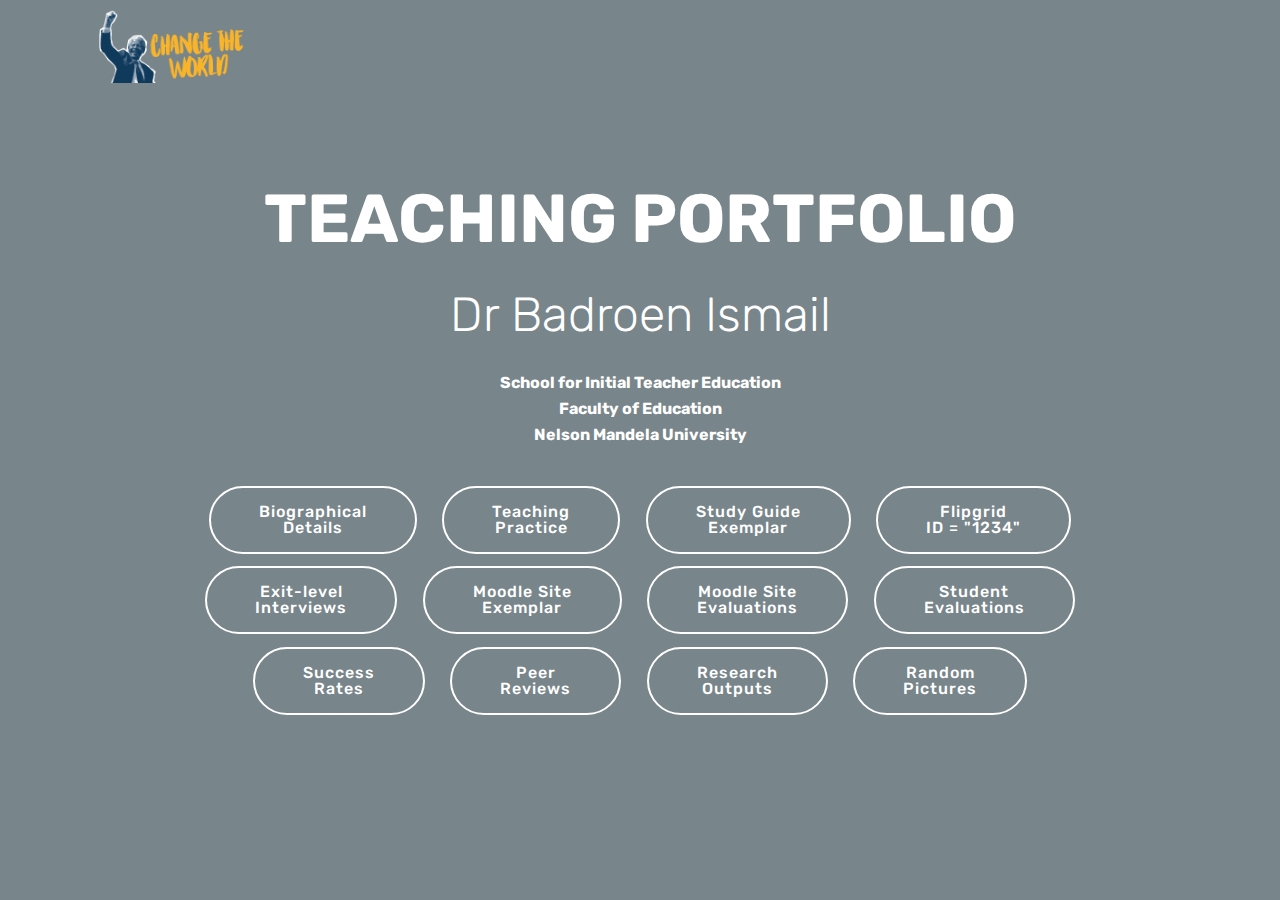
==== index.html @ 80344370 "create github pages" ====
<!DOCTYPE html>
<html  >
<head>
  <!-- Site made with Mobirise Website Builder v4.12.3, https://mobirise.com -->
  <meta charset="UTF-8">
  <meta http-equiv="X-UA-Compatible" content="IE=edge">
  <meta name="generator" content="Mobirise v4.12.3, mobirise.com">
  <meta name="viewport" content="width=device-width, initial-scale=1, minimum-scale=1">
  <link rel="shortcut icon" href="assets/images/madiba-raised-fist.png" type="image/x-icon">
  <meta name="description" content="">
  
  
  <title>Home</title>
  <link rel="stylesheet" href="assets/web/assets/mobirise-icons/mobirise-icons.css">
  <link rel="stylesheet" href="assets/bootstrap/css/bootstrap.min.css">
  <link rel="stylesheet" href="assets/bootstrap/css/bootstrap-grid.min.css">
  <link rel="stylesheet" href="assets/bootstrap/css/bootstrap-reboot.min.css">
  <link rel="stylesheet" href="assets/tether/tether.min.css">
  <link rel="stylesheet" href="assets/animatecss/animate.min.css">
  <link rel="stylesheet" href="assets/dropdown/css/style.css">
  <link rel="stylesheet" href="assets/theme/css/style.css">
  <link rel="preload" as="style" href="assets/mobirise/css/mbr-additional.css"><link rel="stylesheet" href="assets/mobirise/css/mbr-additional.css" type="text/css">
  
  
  
</head>
<body>
  <section class="menu cid-qTkzRZLJNu" once="menu" id="menu1-0">

    

    <nav class="navbar navbar-expand beta-menu navbar-dropdown align-items-center navbar-toggleable-sm bg-color transparent">
        <button class="navbar-toggler navbar-toggler-right" type="button" data-toggle="collapse" data-target="#navbarSupportedContent" aria-controls="navbarSupportedContent" aria-expanded="false" aria-label="Toggle navigation">
            <div class="hamburger">
                <span></span>
                <span></span>
                <span></span>
                <span></span>
            </div>
        </button>
        <div class="menu-logo">
            <div class="navbar-brand">
                <span class="navbar-logo">
                    <a href="https://education.mandela.ac.za/">
                         <img src="assets/images/madiba-raised-fist.png" alt="Mobirise" title="" style="height: 4.7rem;">
                    </a>
                </span>
                
            </div>
        </div>
        <div class="collapse navbar-collapse" id="navbarSupportedContent">
            
            
        </div>
    </nav>
</section>

<section class="engine"><a href="https://mobirise.info/e">make your own website for free</a></section><section class="cid-rYc35RbvDG mbr-fullscreen" data-bg-video="https://www.youtube.com/watch?v=aViEG468B4Q" id="header2-n">

    

    <div class="mbr-overlay" style="opacity: 0.5; background-color: rgb(2, 28, 37);"></div>

    <div class="container align-center">
        <div class="row justify-content-md-center">
            <div class="mbr-white col-md-10">
                <h1 class="mbr-section-title mbr-bold pb-3 mbr-fonts-style display-1">TEACHING PORTFOLIO</h1>
                <h3 class="mbr-section-subtitle align-center mbr-light pb-3 mbr-fonts-style display-2">Dr Badroen Ismail</h3>
                <p class="mbr-text pb-3 mbr-fonts-style display-7"><strong>School for Initial Teacher Education<br>Faculty of Education<br>Nelson Mandela University</strong></p>
                <div class="mbr-section-btn"><a class="btn btn-md btn-white-outline display-4" href="page1.html">Biographical<br>Details<br></a>
                    <a class="btn btn-md btn-white-outline display-4" href="page2.html">Teaching<br>Practice<br></a>    <a class="btn btn-md btn-white-outline display-4" href="assets/files/PMEC400--MethodofFETEconomics.pdf">Study Guide<br>Exemplar<br></a> <a class="btn btn-md btn-white-outline display-4" href="https://flipgrid.com/ismailpmsc400">Flipgrid<br>ID = "1234"<br></a> <a class="btn btn-md btn-white-outline display-4" href="https://youtu.be/ftiuQzH1Nzc">Exit-level<br>Interviews<br></a>  <a class="btn btn-md btn-white-outline display-4" href="assets/files/PMSC400-MoodleSite.pdf">Moodle Site<br>Exemplar<br></a> <a class="btn btn-md btn-white-outline display-4" href="assets/files/Student-reviewsonrevampedMoodlesites.pdf">Moodle Site<br>Evaluations<br></a>   <a class="btn btn-md btn-white-outline display-4" href="assets/files/Student-Evaluations2019.pdf">Student<br>Evaluations<br></a> <a class="btn btn-md btn-white-outline display-4" href="assets/files/Success-Rates.pdf">Success<br>Rates<br></a> <a class="btn btn-md btn-white-outline display-4" href="assets/files/Peer-Reviews.pdf">Peer<br>Reviews<br></a> <a class="btn btn-md btn-white-outline display-4" href="assets/files/B-Ismail-ResearchOutputs-October2017.pdf">Research<br>Outputs<br></a>  <a class="btn btn-md btn-white-outline display-4" href="page4.html">Random<br>Pictures<br></a></div>
            </div>
        </div>
    </div>
    
</section>


  <script src="assets/web/assets/jquery/jquery.min.js"></script>
  <script src="assets/popper/popper.min.js"></script>
  <script src="assets/bootstrap/js/bootstrap.min.js"></script>
  <script src="assets/tether/tether.min.js"></script>
  <script src="assets/smoothscroll/smooth-scroll.js"></script>
  <script src="assets/vimeoplayer/jquery.mb.vimeo_player.js"></script>
  <script src="assets/viewportchecker/jquery.viewportchecker.js"></script>
  <script src="assets/dropdown/js/nav-dropdown.js"></script>
  <script src="assets/dropdown/js/navbar-dropdown.js"></script>
  <script src="assets/touchswipe/jquery.touch-swipe.min.js"></script>
  <script src="assets/ytplayer/jquery.mb.ytplayer.min.js"></script>
  <script src="assets/theme/js/script.js"></script>
  
  
  <input name="animation" type="hidden">
  </body>
</html>
---- assets/web/assets/mobirise-icons/mobirise-icons.css ----
@font-face {
  font-family: 'MobiriseIcons';
  src:  url('mobirise-icons.eot?spat4u');
  src:  url('mobirise-icons.eot?spat4u#iefix') format('embedded-opentype'),
    url('mobirise-icons.ttf?spat4u') format('truetype'),
    url('mobirise-icons.woff?spat4u') format('woff'),
    url('mobirise-icons.svg?spat4u#MobiriseIcons') format('svg');
  font-weight: normal;
  font-style: normal;
  font-display: swap;
}

[class^="mbri-"], [class*=" mbri-"] {
  /* use !important to prevent issues with browser extensions that change fonts */
  font-family: MobiriseIcons !important;
  speak: none;
  font-style: normal;
  font-weight: normal;
  font-variant: normal;
  text-transform: none;
  line-height: 1;

  /* Better Font Rendering =========== */
  -webkit-font-smoothing: antialiased;
  -moz-osx-font-smoothing: grayscale;
}

.mbri-add-submenu:before {
  content: "\e900";
}
.mbri-alert:before {
  content: "\e901";
}
.mbri-align-center:before {
  content: "\e902";
}
.mbri-align-justify:before {
  content: "\e903";
}
.mbri-align-left:before {
  content: "\e904";
}
.mbri-align-right:before {
  content: "\e905";
}
.mbri-android:before {
  content: "\e906";
}
.mbri-apple:before {
  content: "\e907";
}
.mbri-arrow-down:before {
  content: "\e908";
}
.mbri-arrow-next:before {
  content: "\e909";
}
.mbri-arrow-prev:before {
  content: "\e90a";
}
.mbri-arrow-up:before {
  content: "\e90b";
}
.mbri-bold:before {
  content: "\e90c";
}
.mbri-bookmark:before {
  content: "\e90d";
}
.mbri-bootstrap:before {
  content: "\e90e";
}
.mbri-briefcase:before {
  content: "\e90f";
}
.mbri-browse:before {
  content: "\e910";
}
.mbri-bulleted-list:before {
  content: "\e911";
}
.mbri-calendar:before {
  content: "\e912";
}
.mbri-camera:before {
  content: "\e913";
}
.mbri-cart-add:before {
  content: "\e914";
}
.mbri-cart-full:before {
  content: "\e915";
}
.mbri-cash:before {
  content: "\e916";
}
.mbri-change-style:before {
  content: "\e917";
}
.mbri-chat:before {
  content: "\e918";
}
.mbri-clock:before {
  content: "\e919";
}
.mbri-close:before {
  content: "\e91a";
}
.mbri-cloud:before {
  content: "\e91b";
}
.mbri-code:before {
  content: "\e91c";
}
.mbri-contact-form:before {
  content: "\e91d";
}
.mbri-credit-card:before {
  content: "\e91e";
}
.mbri-cursor-click:before {
  content: "\e91f";
}
.mbri-cust-feedback:before {
  content: "\e920";
}
.mbri-database:before {
  content: "\e921";
}
.mbri-delivery:before {
  content: "\e922";
}
.mbri-desktop:before {
  content: "\e923";
}
.mbri-devices:before {
  content: "\e924";
}
.mbri-down:before {
  content: "\e925";
}
.mbri-download:before {
  content: "\e989";
}
.mbri-drag-n-drop:before {
  content: "\e927";
}
.mbri-drag-n-drop2:before {
  content: "\e928";
}
.mbri-edit:before {
  content: "\e929";
}
.mbri-edit2:before {
  content: "\e92a";
}
.mbri-error:before {
  content: "\e92b";
}
.mbri-extension:before {
  content: "\e92c";
}
.mbri-features:before {
  content: "\e92d";
}
.mbri-file:before {
  content: "\e92e";
}
.mbri-flag:before {
  content: "\e92f";
}
.mbri-folder:before {
  content: "\e930";
}
.mbri-gift:before {
  content: "\e931";
}
.mbri-github:before {
  content: "\e932";
}
.mbri-globe:before {
  content: "\e933";
}
.mbri-globe-2:before {
  content: "\e934";
}
.mbri-growing-chart:before {
  content: "\e935";
}
.mbri-hearth:before {
  content: "\e936";
}
.mbri-help:before {
  content: "\e937";
}
.mbri-home:before {
  content: "\e938";
}
.mbri-hot-cup:before {
  content: "\e939";
}
.mbri-idea:before {
  content: "\e93a";
}
.mbri-image-gallery:before {
  content: "\e93b";
}
.mbri-image-slider:before {
  content: "\e93c";
}
.mbri-info:before {
  content: "\e93d";
}
.mbri-italic:before {
  content: "\e93e";
}
.mbri-key:before {
  content: "\e93f";
}
.mbri-laptop:before {
  content: "\e940";
}
.mbri-layers:before {
  content: "\e941";
}
.mbri-left-right:before {
  content: "\e942";
}
.mbri-left:before {
  content: "\e943";
}
.mbri-letter:before {
  content: "\e944";
}
.mbri-like:before {
  content: "\e945";
}
.mbri-link:before {
  content: "\e946";
}
.mbri-lock:before {
  content: "\e947";
}
.mbri-login:before {
  content: "\e948";
}
.mbri-logout:before {
  content: "\e949";
}
.mbri-magic-stick:before {
  content: "\e94a";
}
.mbri-map-pin:before {
  content: "\e94b";
}
.mbri-menu:before {
  content: "\e94c";
}
.mbri-mobile:before {
  content: "\e94d";
}
.mbri-mobile2:before {
  content: "\e94e";
}
.mbri-mobirise:before {
  content: "\e94f";
}
.mbri-more-horizontal:before {
  content: "\e950";
}
.mbri-more-vertical:before {
  content: "\e951";
}
.mbri-music:before {
  content: "\e952";
}
.mbri-new-file:before {
  content: "\e953";
}
.mbri-numbered-list:before {
  content: "\e954";
}
.mbri-opened-folder:before {
  content: "\e955";
}
.mbri-pages:before {
  content: "\e956";
}
.mbri-paper-plane:before {
  content: "\e957";
}
.mbri-paperclip:before {
  content: "\e958";
}
.mbri-photo:before {
  content: "\e959";
}
.mbri-photos:before {
  content: "\e95a";
}
.mbri-pin:before {
  content: "\e95b";
}
.mbri-play:before {
  content: "\e95c";
}
.mbri-plus:before {
  content: "\e95d";
}
.mbri-preview:before {
  content: "\e95e";
}
.mbri-print:before {
  content: "\e95f";
}
.mbri-protect:before {
  content: "\e960";
}
.mbri-question:before {
  content: "\e961";
}
.mbri-quote-left:before {
  content: "\e962";
}
.mbri-quote-right:before {
  content: "\e963";
}
.mbri-refresh:before {
  content: "\e964";
}
.mbri-responsive:before {
  content: "\e965";
}
.mbri-right:before {
  content: "\e966";
}
.mbri-rocket:before {
  content: "\e967";
}
.mbri-sad-face:before {
  content: "\e968";
}
.mbri-sale:before {
  content: "\e969";
}
.mbri-save:before {
  content: "\e96a";
}
.mbri-search:before {
  content: "\e96b";
}
.mbri-setting:before {
  content: "\e96c";
}
.mbri-setting2:before {
  content: "\e96d";
}
.mbri-setting3:before {
  content: "\e96e";
}
.mbri-share:before {
  content: "\e96f";
}
.mbri-shopping-bag:before {
  content: "\e970";
}
.mbri-shopping-basket:before {
  content: "\e971";
}
.mbri-shopping-cart:before {
  content: "\e972";
}
.mbri-sites:before {
  content: "\e973";
}
.mbri-smile-face:before {
  content: "\e974";
}
.mbri-speed:before {
  content: "\e975";
}
.mbri-star:before {
  content: "\e976";
}
.mbri-success:before {
  content: "\e977";
}
.mbri-sun:before {
  content: "\e978";
}
.mbri-sun2:before {
  content: "\e979";
}
.mbri-tablet:before {
  content: "\e97a";
}
.mbri-tablet-vertical:before {
  content: "\e97b";
}
.mbri-target:before {
  content: "\e97c";
}
.mbri-timer:before {
  content: "\e97d";
}
.mbri-to-ftp:before {
  content: "\e97e";
}
.mbri-to-local-drive:before {
  content: "\e97f";
}
.mbri-touch-swipe:before {
  content: "\e980";
}
.mbri-touch:before {
  content: "\e981";
}
.mbri-trash:before {
  content: "\e982";
}
.mbri-underline:before {
  content: "\e983";
}
.mbri-unlink:before {
  content: "\e984";
}
.mbri-unlock:before {
  content: "\e985";
}
.mbri-up-down:before {
  content: "\e986";
}
.mbri-up:before {
  content: "\e987";
}
.mbri-update:before {
  content: "\e988";
}
.mbri-upload:before {
 content: "\e926"; 
}
.mbri-user:before {
  content: "\e98a";
}
.mbri-user2:before {
  content: "\e98b";
}
.mbri-users:before {
  content: "\e98c";
}
.mbri-video:before {
  content: "\e98d";
}
.mbri-video-play:before {
  content: "\e98e";
}
.mbri-watch:before {
  content: "\e98f";
}
.mbri-website-theme:before {
  content: "\e990";
}
.mbri-wifi:before {
  content: "\e991";
}
.mbri-windows:before {
  content: "\e992";
}
.mbri-zoom-out:before {
  content: "\e993";
}
.mbri-redo:before {
  content: "\e994";
}
.mbri-undo:before {
  content: "\e995";
}
---- assets/dropdown/css/style.css ----
.navbar-dropdown {
  left: 0;
  padding: 0;
  position: absolute;
  right: 0;
  top: 0;
  transition: all 0.45s ease;
  z-index: 1030;
  background: #282828; }
  .navbar-dropdown .navbar-logo {
    margin-right: 0.8rem;
    transition: margin 0.3s ease-in-out;
    vertical-align: middle; }
    .navbar-dropdown .navbar-logo img {
      height: 3.125rem;
      transition: all 0.3s ease-in-out; }
    .navbar-dropdown .navbar-logo.mbr-iconfont {
      font-size: 3.125rem;
      line-height: 3.125rem; }
  .navbar-dropdown .navbar-caption {
    font-weight: 700;
    white-space: normal;
    vertical-align: -4px;
    line-height: 3.125rem !important; }
    .navbar-dropdown .navbar-caption, .navbar-dropdown .navbar-caption:hover {
      color: inherit;
      text-decoration: none; }
  .navbar-dropdown .mbr-iconfont + .navbar-caption {
    vertical-align: -1px; }
  .navbar-dropdown.navbar-fixed-top {
    position: fixed; }
  .navbar-dropdown .navbar-brand span {
    vertical-align: -4px; }
  .navbar-dropdown.bg-color.transparent {
    background: none; }
  .navbar-dropdown.navbar-short .navbar-brand {
    padding: 0.625rem 0; }
    .navbar-dropdown.navbar-short .navbar-brand span {
      vertical-align: -1px; }
  .navbar-dropdown.navbar-short .navbar-caption {
    line-height: 2.375rem !important;
    vertical-align: -2px; }
  .navbar-dropdown.navbar-short .navbar-logo {
    margin-right: 0.5rem; }
    .navbar-dropdown.navbar-short .navbar-logo img {
      height: 2.375rem; }
    .navbar-dropdown.navbar-short .navbar-logo.mbr-iconfont {
      font-size: 2.375rem;
      line-height: 2.375rem; }
  .navbar-dropdown.navbar-short .mbr-table-cell {
    height: 3.625rem; }
  .navbar-dropdown .navbar-close {
    left: 0.6875rem;
    position: fixed;
    top: 0.75rem;
    z-index: 1000; }
  .navbar-dropdown .hamburger-icon {
    content: "";
    display: inline-block;
    vertical-align: middle;
    width: 16px;
    -webkit-box-shadow: 0 -6px 0 1px #282828,0 0 0 1px #282828,0 6px 0 1px #282828;
    -moz-box-shadow: 0 -6px 0 1px #282828,0 0 0 1px #282828,0 6px 0 1px #282828;
    box-shadow: 0 -6px 0 1px #282828,0 0 0 1px #282828,0 6px 0 1px #282828; }

.dropdown-menu .dropdown-toggle[data-toggle="dropdown-submenu"]::after {
  border-bottom: 0.35em solid transparent;
  border-left: 0.35em solid;
  border-right: 0;
  border-top: 0.35em solid transparent;
  margin-left: 0.3rem; }

.dropdown-menu .dropdown-item:focus {
  outline: 0; }

.nav-dropdown {
  font-size: 0.75rem;
  font-weight: 500;
  height: auto !important; }
  .nav-dropdown .nav-btn {
    padding-left: 1rem; }
  .nav-dropdown .link {
    margin: .667em 1.667em;
    font-weight: 500;
    padding: 0;
    transition: color .2s ease-in-out; }
    .nav-dropdown .link.dropdown-toggle {
      margin-right: 2.583em; }
      .nav-dropdown .link.dropdown-toggle::after {
        margin-left: .25rem;
        border-top: 0.35em solid;
        border-right: 0.35em solid transparent;
        border-left: 0.35em solid transparent;
        border-bottom: 0; }
      .nav-dropdown .link.dropdown-toggle[aria-expanded="true"] {
        margin: 0;
        padding: 0.667em 3.263em  0.667em 1.667em; }
  .nav-dropdown .link::after,
  .nav-dropdown .dropdown-item::after {
    color: inherit; }
  .nav-dropdown .btn {
    font-size: 0.75rem;
    font-weight: 700;
    letter-spacing: 0;
    margin-bottom: 0;
    padding-left: 1.25rem;
    padding-right: 1.25rem; }
  .nav-dropdown .dropdown-menu {
    border-radius: 0;
    border: 0;
    left: 0;
    margin: 0;
    padding-bottom: 1.25rem;
    padding-top: 1.25rem;
    position: relative; }
  .nav-dropdown .dropdown-submenu {
    margin-left: 0.125rem;
    top: 0; }
  .nav-dropdown .dropdown-item {
    font-weight: 500;
    line-height: 2;
    padding: 0.3846em 4.615em 0.3846em 1.5385em;
    position: relative;
    transition: color .2s ease-in-out, background-color .2s ease-in-out; }
    .nav-dropdown .dropdown-item::after {
      margin-top: -0.3077em;
      position: absolute;
      right: 1.1538em;
      top: 50%; }
    .nav-dropdown .dropdown-item:focus, .nav-dropdown .dropdown-item:hover {
      background: none; }

@media (max-width: 767px) {
  .nav-dropdown.navbar-toggleable-sm {
    bottom: 0;
    display: none;
    left: 0;
    overflow-x: hidden;
    position: fixed;
    top: 0;
    transform: translateX(-100%);
    -ms-transform: translateX(-100%);
    -webkit-transform: translateX(-100%);
    width: 18.75rem;
    z-index: 999; } }
.nav-dropdown.navbar-toggleable-xl {
  bottom: 0;
  display: none;
  left: 0;
  overflow-x: hidden;
  position: fixed;
  top: 0;
  transform: translateX(-100%);
  -ms-transform: translateX(-100%);
  -webkit-transform: translateX(-100%);
  width: 18.75rem;
  z-index: 999; }

.nav-dropdown-sm {
  display: block !important;
  overflow-x: hidden;
  overflow: auto;
  padding-top: 3.875rem; }
  .nav-dropdown-sm::after {
    content: "";
    display: block;
    height: 3rem;
    width: 100%; }
  .nav-dropdown-sm.collapse.in ~ .navbar-close {
    display: block !important; }
  .nav-dropdown-sm.collapsing, .nav-dropdown-sm.collapse.in {
    transform: translateX(0);
    -ms-transform: translateX(0);
    -webkit-transform: translateX(0);
    transition: all 0.25s ease-out;
    -webkit-transition: all 0.25s ease-out;
    background: #282828; }
  .nav-dropdown-sm.collapsing[aria-expanded="false"] {
    transform: translateX(-100%);
    -ms-transform: translateX(-100%);
    -webkit-transform: translateX(-100%); }
  .nav-dropdown-sm .nav-item {
    display: block;
    margin-left: 0 !important;
    padding-left: 0; }
  .nav-dropdown-sm .link,
  .nav-dropdown-sm .dropdown-item {
    border-top: 1px dotted rgba(255, 255, 255, 0.1);
    font-size: 0.8125rem;
    line-height: 1.6;
    margin: 0 !important;
    padding: 0.875rem 2.4rem 0.875rem 1.5625rem !important;
    position: relative;
    white-space: normal; }
    .nav-dropdown-sm .link:focus, .nav-dropdown-sm .link:hover,
    .nav-dropdown-sm .dropdown-item:focus,
    .nav-dropdown-sm .dropdown-item:hover {
      background: rgba(0, 0, 0, 0.2) !important;
      color: #c0a375; }
  .nav-dropdown-sm .nav-btn {
    position: relative;
    padding: 1.5625rem 1.5625rem 0 1.5625rem; }
    .nav-dropdown-sm .nav-btn::before {
      border-top: 1px dotted rgba(255, 255, 255, 0.1);
      content: "";
      left: 0;
      position: absolute;
      top: 0;
      width: 100%; }
    .nav-dropdown-sm .nav-btn + .nav-btn {
      padding-top: 0.625rem; }
      .nav-dropdown-sm .nav-btn + .nav-btn::before {
        display: none; }
  .nav-dropdown-sm .btn {
    padding: 0.625rem 0; }
  .nav-dropdown-sm .dropdown-toggle[data-toggle="dropdown-submenu"]::after {
    margin-left: .25rem;
    border-top: 0.35em solid;
    border-right: 0.35em solid transparent;
    border-left: 0.35em solid transparent;
    border-bottom: 0; }
  .nav-dropdown-sm .dropdown-toggle[data-toggle="dropdown-submenu"][aria-expanded="true"]::after {
    border-top: 0;
    border-right: 0.35em solid transparent;
    border-left: 0.35em solid transparent;
    border-bottom: 0.35em solid; }
  .nav-dropdown-sm .dropdown-menu {
    margin: 0;
    padding: 0;
    position: relative;
    top: 0;
    left: 0;
    width: 100%;
    border: 0;
    float: none;
    border-radius: 0;
    background: none; }
  .nav-dropdown-sm .dropdown-submenu {
    left: 100%;
    margin-left: 0.125rem;
    margin-top: -1.25rem;
    top: 0; }

.navbar-toggleable-sm .nav-dropdown .dropdown-menu {
  position: absolute; }

.navbar-toggleable-sm .nav-dropdown .dropdown-submenu {
  left: 100%;
  margin-left: 0.125rem;
  margin-top: -1.25rem;
  top: 0; }

.navbar-toggleable-sm.opened .nav-dropdown .dropdown-menu {
  position: relative; }

.navbar-toggleable-sm.opened .nav-dropdown .dropdown-submenu {
  left: 0;
  margin-left: 00rem;
  margin-top: 0rem;
  top: 0; }

.is-builder .nav-dropdown.collapsing {
  transition: none !important; }

/*# sourceMappingURL=style.css.map */
---- assets/theme/css/style.css ----
@charset "UTF-8";
/*!
 * Mobirise v4 theme (https://mobirise.com/)
 * Copyright 2017 Mobirise
 */
section {
  background-color: #eeeeee;
}

body {
  font-style: normal;
  line-height: 1.5;
}

section,
.container,
.container-fluid {
  position: relative;
  word-wrap: break-word;
}

a.mbr-iconfont:hover {
  text-decoration: none;
}

.article .lead p,
.article .lead ul,
.article .lead ol,
.article .lead pre,
.article .lead blockquote {
  margin-bottom: 0;
}

ul,
ol,
pre,
blockquote {
  margin-bottom: 2.3125rem;
}

pre {
  background: #f4f4f4;
  padding: 10px 24px;
  white-space: pre-wrap;
}

.inactive {
  -webkit-user-select: none;
  -moz-user-select: none;
  -ms-user-select: none;
  user-select: none;
  pointer-events: none;
  -webkit-user-drag: none;
  user-drag: none;
}

.mbr-section__comments .row {
  justify-content: center;
  -webkit-justify-content: center;
}

a {
  font-style: normal;
  font-weight: 400;
  cursor: pointer;
}
a, a:hover {
  text-decoration: none;
}

figure {
  margin-bottom: 0;
}

body {
  color: #232323;
}

h1,
h2,
h3,
h4,
h5,
h6,
.h1,
.h2,
.h3,
.h4,
.h5,
.h6,
.display-1,
.display-2,
.display-3,
.display-4 {
  line-height: 1;
  word-break: break-word;
  word-wrap: break-word;
}

.mbr-section-title {
  font-style: normal;
  line-height: 1.2;
}

.mbr-section-subtitle {
  line-height: 1.3;
}

.mbr-text {
  font-style: normal;
  line-height: 1.6;
}

b,
strong {
  font-weight: bold;
}

blockquote {
  padding: 10px 0 10px 20px;
  position: relative;
  border-left: 2px solid;
  border-color: #ff3366;
}

input:-webkit-autofill, input:-webkit-autofill:hover, input:-webkit-autofill:focus, input:-webkit-autofill:active {
  transition-delay: 9999s;
  transition-property: background-color, color;
}

textarea[type=hidden] {
  display: none;
}

body {
  position: relative;
}

section {
  background-position: 50% 50%;
  background-repeat: no-repeat;
  background-size: cover;
}
section .mbr-background-video,
section .mbr-background-video-preview {
  position: absolute;
  bottom: 0;
  left: 0;
  right: 0;
  top: 0;
}

.hidden {
  visibility: hidden;
}

.mbr-z-index20 {
  z-index: 20;
}

/*! Base colors */
.mbr-white {
  color: #ffffff;
}

.mbr-black {
  color: #000000;
}

.mbr-bg-white {
  background-color: #ffffff;
}

.mbr-bg-black {
  background-color: #000000;
}

/*! Text-aligns */
.align-left {
  text-align: left;
}

.align-center {
  text-align: center;
}

.align-right {
  text-align: right;
}

@media (max-width: 767px) {
  .align-left,
.align-center,
.align-right,
.mbr-section-btn,
.mbr-section-title {
    text-align: center;
  }
}
/*! Font-weight  */
.mbr-light {
  font-weight: 300;
}

.mbr-regular {
  font-weight: 400;
}

.mbr-semibold {
  font-weight: 500;
}

.mbr-bold {
  font-weight: 700;
}

/*! Media  */
.media-size-item {
  -webkit-flex: 1 1 auto;
  -moz-flex: 1 1 auto;
  -ms-flex: 1 1 auto;
  -o-flex: 1 1 auto;
  flex: 1 1 auto;
}

.media-content {
  -webkit-flex-basis: 100%;
  flex-basis: 100%;
}

.media-container-row {
  display: -ms-flexbox;
  display: -webkit-flex;
  display: flex;
  -webkit-flex-direction: row;
  -ms-flex-direction: row;
  flex-direction: row;
  -webkit-flex-wrap: wrap;
  -ms-flex-wrap: wrap;
  flex-wrap: wrap;
  -webkit-justify-content: center;
  -ms-flex-pack: center;
  justify-content: center;
  -webkit-align-content: center;
  -ms-flex-line-pack: center;
  align-content: center;
  -webkit-align-items: start;
  -ms-flex-align: start;
  align-items: start;
}
.media-container-row .media-size-item {
  width: 400px;
}

.media-container-column {
  display: -ms-flexbox;
  display: -webkit-flex;
  display: flex;
  -webkit-flex-direction: column;
  -ms-flex-direction: column;
  flex-direction: column;
  -webkit-flex-wrap: wrap;
  -ms-flex-wrap: wrap;
  flex-wrap: wrap;
  -webkit-justify-content: center;
  -ms-flex-pack: center;
  justify-content: center;
  -webkit-align-content: center;
  -ms-flex-line-pack: center;
  align-content: center;
  -webkit-align-items: stretch;
  -ms-flex-align: stretch;
  align-items: stretch;
}
.media-container-column > * {
  width: 100%;
}

@media (min-width: 992px) {
  .media-container-row {
    -webkit-flex-wrap: nowrap;
    -ms-flex-wrap: nowrap;
    flex-wrap: nowrap;
  }
}
figure {
  overflow: hidden;
}

figure[mbr-media-size] {
  transition: width 0.1s;
}

.mbr-figure img,
.mbr-figure iframe {
  display: block;
  width: 100%;
}

.card {
  background-color: transparent;
  border: none;
}

.card-box {
  width: 100%;
}

.card-img {
  text-align: center;
  flex-shrink: 0;
  -webkit-flex-shrink: 0;
}

.media {
  max-width: 100%;
  margin: 0 auto;
}

.mbr-figure {
  -ms-flex-item-align: center;
  -ms-grid-row-align: center;
  -webkit-align-self: center;
  align-self: center;
}

.media-container > div {
  max-width: 100%;
}

.mbr-figure img,
.card-img img {
  width: 100%;
}

@media (max-width: 991px) {
  .media-size-item {
    width: auto !important;
  }

  .media {
    width: auto;
  }

  .mbr-figure {
    width: 100% !important;
  }
}
/*! Buttons */
.btn {
  font-weight: 500;
  border-width: 2px;
  font-style: normal;
  letter-spacing: 1px;
  margin: 0.4rem 0.8rem;
  white-space: normal;
  -webkit-transition: all 0.3s ease-in-out;
  -moz-transition: all 0.3s ease-in-out;
  transition: all 0.3s ease-in-out;
  display: inline-flex;
  align-items: center;
  justify-content: center;
  word-break: break-word;
  -webkit-align-items: center;
  -webkit-justify-content: center;
  display: -webkit-inline-flex;
}

.btn-sm {
  font-weight: 500;
  letter-spacing: 1px;
  -webkit-transition: all 0.3s ease-in-out;
  -moz-transition: all 0.3s ease-in-out;
  transition: all 0.3s ease-in-out;
}

.btn-md {
  font-weight: 500;
  letter-spacing: 1px;
  margin: 0.4rem 0.8rem !important;
  -webkit-transition: all 0.3s ease-in-out;
  -moz-transition: all 0.3s ease-in-out;
  transition: all 0.3s ease-in-out;
}

.btn-lg {
  font-weight: 500;
  letter-spacing: 1px;
  margin: 0.4rem 0.8rem !important;
  -webkit-transition: all 0.3s ease-in-out;
  -moz-transition: all 0.3s ease-in-out;
  transition: all 0.3s ease-in-out;
}

.mbr-section-btn {
  margin-left: -0.25rem;
  margin-right: -0.25rem;
  font-size: 0;
}

nav .mbr-section-btn {
  margin-left: 0rem;
  margin-right: 0rem;
}

.btn-form {
  border-radius: 0;
}
.btn-form:hover {
  cursor: pointer;
}

/*! Btn icon margin */
.btn .mbr-iconfont,
.btn.btn-sm .mbr-iconfont {
  cursor: pointer;
  margin-right: 0.5rem;
}

.btn.btn-md .mbr-iconfont,
.btn.btn-md .mbr-iconfont {
  margin-right: 0.8rem;
}

.mbr-regular {
  font-weight: 400;
}

.mbr-semibold {
  font-weight: 500;
}

.mbr-bold {
  font-weight: 700;
}

[type=submit] {
  -webkit-appearance: none;
}

/*! Full-screen */
.mbr-fullscreen .mbr-overlay {
  min-height: 100vh;
}

.mbr-fullscreen {
  display: flex;
  display: -webkit-flex;
  display: -moz-flex;
  display: -ms-flex;
  display: -o-flex;
  align-items: center;
  -webkit-align-items: center;
  min-height: 100vh;
  padding-top: 3rem;
  padding-bottom: 3rem;
}

/*! Map */
.map {
  height: 25rem;
  position: relative;
}
.map iframe {
  width: 100%;
  height: 100%;
}

.mbr-overlay {
  background-color: #000;
  bottom: 0;
  left: 0;
  opacity: 0.5;
  position: absolute;
  right: 0;
  top: 0;
  z-index: 0;
  pointer-events: none;
}

/* Form */
blockquote {
  font-style: italic;
  padding: 10px 0 10px 20px;
  font-size: 1.09rem;
  position: relative;
  border-width: 3px;
}

.form-control {
  background-color: #f5f5f5;
  box-shadow: none;
  color: #565656;
  line-height: 1.43;
  min-height: 3.5em;
  padding: 1.07em 0.5em;
}
.form-control, .form-control:focus {
  border: 1px solid #e8e8e8;
}
.form-active .form-control:invalid {
  border-color: red;
}

.form-control-label {
  position: relative;
  cursor: pointer;
  margin-bottom: 0.357em;
  padding: 0;
}

.alert {
  color: #ffffff;
  border-radius: 0;
  border: 0;
  font-size: 0.875rem;
  line-height: 1.5;
  margin-bottom: 1.875rem;
  padding: 1.25rem;
  position: relative;
}
.alert.alert-form::after {
  background-color: inherit;
  bottom: -7px;
  content: "";
  display: block;
  height: 14px;
  left: 50%;
  margin-left: -7px;
  position: absolute;
  transform: rotate(45deg);
  width: 14px;
  -webkit-transform: rotate(45deg);
}

.form-asterisk {
  font-family: initial;
  position: absolute;
  top: -2px;
  font-weight: normal;
}

/*! Scroll to top arrow */
#scrollToTop a i:before {
  content: "";
  position: absolute;
  height: 40%;
  top: 25%;
  background: #fff;
  width: 2px;
  left: calc(50% - 1px);
}
#scrollToTop a i:after {
  content: "";
  position: absolute;
  display: block;
  border-top: 2px solid #fff;
  border-right: 2px solid #fff;
  width: 40%;
  height: 40%;
  left: 30%;
  bottom: 30%;
  transform: rotate(135deg);
  -webkit-transform: rotate(135deg);
}

.mbr-arrow-up {
  bottom: 25px;
  right: 90px;
  position: fixed;
  text-align: right;
  z-index: 5000;
  color: #ffffff;
  font-size: 32px;
  transform: rotate(180deg);
  -webkit-transform: rotate(180deg);
}

.mbr-arrow-up a {
  background: rgba(0, 0, 0, 0.2);
  border-radius: 3px;
  color: #fff;
  display: inline-block;
  height: 60px;
  width: 60px;
  outline-style: none !important;
  position: relative;
  text-decoration: none;
  transition: all 0.3s ease-in-out;
  cursor: pointer;
  text-align: center;
}
.mbr-arrow-up a:hover {
  background-color: rgba(0, 0, 0, 0.4);
}
.mbr-arrow-up a i {
  line-height: 60px;
}

.mbr-arrow-up-icon {
  display: block;
  color: #fff;
}

.mbr-arrow-up-icon::before {
  content: "›";
  display: inline-block;
  font-family: serif;
  font-size: 32px;
  line-height: 1;
  font-style: normal;
  position: relative;
  top: 6px;
  left: -4px;
  -webkit-transform: rotate(-90deg);
  transform: rotate(-90deg);
}

/*! Arrow Down */
.mbr-arrow {
  position: absolute;
  bottom: 45px;
  left: 50%;
  width: 60px;
  height: 60px;
  cursor: pointer;
  background-color: rgba(80, 80, 80, 0.5);
  border-radius: 50%;
  -webkit-transform: translateX(-50%);
  transform: translateX(-50%);
}
.mbr-arrow > a {
  display: inline-block;
  text-decoration: none;
  outline-style: none;
  -webkit-animation: arrowdown 1.7s ease-in-out infinite;
  animation: arrowdown 1.7s ease-in-out infinite;
}
.mbr-arrow > a > i {
  position: absolute;
  top: -2px;
  left: 15px;
  font-size: 2rem;
}

@keyframes arrowdown {
  0% {
    transform: translateY(0px);
    -webkit-transform: translateY(0px);
  }
  50% {
    transform: translateY(-5px);
    -webkit-transform: translateY(-5px);
  }
  100% {
    transform: translateY(0px);
    -webkit-transform: translateY(0px);
  }
}
@-webkit-keyframes arrowdown {
  0% {
    transform: translateY(0px);
    -webkit-transform: translateY(0px);
  }
  50% {
    transform: translateY(-5px);
    -webkit-transform: translateY(-5px);
  }
  100% {
    transform: translateY(0px);
    -webkit-transform: translateY(0px);
  }
}
@media (max-width: 500px) {
  .mbr-arrow-up {
    left: 50%;
    right: auto;
    transform: translateX(-50%) rotate(180deg);
    -webkit-transform: translateX(-50%) rotate(180deg);
  }
}
/*Gradients animation*/
@keyframes gradient-animation {
  from {
    background-position: 0% 100%;
    animation-timing-function: ease-in-out;
  }
  to {
    background-position: 100% 0%;
    animation-timing-function: ease-in-out;
  }
}
@-webkit-keyframes gradient-animation {
  from {
    background-position: 0% 100%;
    animation-timing-function: ease-in-out;
  }
  to {
    background-position: 100% 0%;
    animation-timing-function: ease-in-out;
  }
}
.bg-gradient {
  background-size: 200% 200%;
  animation: gradient-animation 5s infinite alternate;
  -webkit-animation: gradient-animation 5s infinite alternate;
}

.menu .navbar-brand {
  display: -webkit-flex;
}
.menu .navbar-brand span {
  display: flex;
  display: -webkit-flex;
}
.menu .navbar-brand .navbar-caption-wrap {
  display: -webkit-flex;
}
.menu .navbar-brand .navbar-logo img {
  display: -webkit-flex;
}
@media (min-width: 768px) and (max-width: 1023px) {
  .menu .navbar-toggleable-sm .navbar-nav {
    display: -webkit-box;
    display: -webkit-flex;
    display: -ms-flexbox;
  }
}
@media (max-width: 1023px) {
  .menu .navbar-collapse {
    max-height: 93.5vh;
  }
  .menu .navbar-collapse.show {
    overflow: auto;
  }
}
@media (min-width: 1024px) {
  .menu .navbar-nav.nav-dropdown {
    display: -webkit-flex;
  }
  .menu .navbar-toggleable-sm .navbar-collapse {
    display: -webkit-flex !important;
  }
  .menu .collapsed .navbar-collapse {
    max-height: 93.5vh;
  }
  .menu .collapsed .navbar-collapse.show {
    overflow: auto;
  }
}
@media (max-width: 767px) {
  .menu .navbar-collapse {
    max-height: 80vh;
  }
}

/* Others*/
.note-check a[data-value=Rubik] {
  font-style: normal;
}

.mbr-arrow a {
  color: #ffffff;
}

@media (max-width: 767px) {
  .mbr-arrow {
    display: none;
  }
}
.navbar {
  display: -webkit-flex;
  -webkit-flex-wrap: wrap;
  -webkit-align-items: center;
  -webkit-justify-content: space-between;
}

.navbar-collapse {
  -webkit-flex-basis: 100%;
  -webkit-flex-grow: 1;
  -webkit-align-items: center;
}

.nav-dropdown .link {
  padding: 0.667em 1.667em !important;
  margin: 0 !important;
}

.nav {
  display: -webkit-flex;
  -webkit-flex-wrap: wrap;
}

.row {
  display: -webkit-flex;
  -webkit-flex-wrap: wrap;
}

.justify-content-center {
  -webkit-justify-content: center;
}

.form-inline {
  display: -webkit-flex;
  -webkit-flex-flow: row wrap;
  -webkit-align-items: center;
}

.card-wrapper {
  -webkit-flex: 1;
}

.carousel-control {
  z-index: 10;
  display: -webkit-flex;
  -webkit-align-items: center;
  -webkit-justify-content: center;
}

.carousel-controls {
  display: -webkit-flex;
}

.media {
  display: -webkit-flex;
}

.form-group:focus {
  outline: none;
}

.jq-selectbox__select {
  padding: 1.07em 0.5em;
  position: absolute;
  top: 0;
  left: 0;
  width: 100%;
}

.jq-selectbox__dropdown {
  position: absolute;
  top: 100%;
  left: 0 !important;
  width: 100% !important;
}

.jq-selectbox__trigger-arrow {
  transform: translateY(-50%);
}

.jq-selectbox li {
  padding: 1.07em 0.5em;
}

input[type=range] {
  padding-left: 0 !important;
  padding-right: 0 !important;
}

.modal-dialog,
.modal-content {
  height: 100%;
}

.modal-dialog .carousel-inner {
  height: calc(100vh - 1.75rem);
}
@media (max-width: 575px) {
  .modal-dialog .carousel-inner {
    height: calc(100vh - 1rem);
  }
}

.carousel-item {
  text-align: center;
}

.carousel-item img {
  margin: auto;
}

.navbar-toggler {
  -webkit-align-self: flex-start;
  -ms-flex-item-align: start;
  align-self: flex-start;
  padding: 0.25rem 0.75rem;
  font-size: 1.25rem;
  line-height: 1;
  background: transparent;
  border: 1px solid transparent;
  -webkit-border-radius: 0.25rem;
  border-radius: 0.25rem;
}

.navbar-toggler:focus,
.navbar-toggler:hover {
  text-decoration: none;
}

.navbar-toggler-icon {
  display: inline-block;
  width: 1.5em;
  height: 1.5em;
  vertical-align: middle;
  content: "";
  background: no-repeat center center;
  -webkit-background-size: 100% 100%;
  -o-background-size: 100% 100%;
  background-size: 100% 100%;
}

.navbar-toggler-left {
  position: absolute;
  left: 1rem;
}

.navbar-toggler-right {
  position: absolute;
  right: 1rem;
}

@media (max-width: 575px) {
  .navbar-toggleable .navbar-nav .dropdown-menu {
    position: static;
    float: none;
  }

  .navbar-toggleable > .container {
    padding-right: 0;
    padding-left: 0;
  }
}
@media (min-width: 576px) {
  .navbar-toggleable {
    -webkit-box-orient: horizontal;
    -webkit-box-direction: normal;
    -webkit-flex-direction: row;
    -ms-flex-direction: row;
    flex-direction: row;
    -webkit-flex-wrap: nowrap;
    -ms-flex-wrap: nowrap;
    flex-wrap: nowrap;
    -webkit-box-align: center;
    -webkit-align-items: center;
    -ms-flex-align: center;
    align-items: center;
  }

  .navbar-toggleable .navbar-nav {
    -webkit-box-orient: horizontal;
    -webkit-box-direction: normal;
    -webkit-flex-direction: row;
    -ms-flex-direction: row;
    flex-direction: row;
  }

  .navbar-toggleable .navbar-nav .nav-link {
    padding-right: 0.5rem;
    padding-left: 0.5rem;
  }

  .navbar-toggleable > .container {
    display: -webkit-box;
    display: -webkit-flex;
    display: -ms-flexbox;
    display: flex;
    -webkit-flex-wrap: nowrap;
    -ms-flex-wrap: nowrap;
    flex-wrap: nowrap;
    -webkit-box-align: center;
    -webkit-align-items: center;
    -ms-flex-align: center;
    align-items: center;
  }

  .navbar-toggleable .navbar-collapse {
    display: -webkit-box !important;
    display: -webkit-flex !important;
    display: -ms-flexbox !important;
    display: flex !important;
    width: 100%;
  }

  .navbar-toggleable .navbar-toggler {
    display: none;
  }
}
@media (max-width: 767px) {
  .navbar-toggleable-sm .navbar-nav .dropdown-menu {
    position: static;
    float: none;
  }

  .navbar-toggleable-sm > .container {
    padding-right: 0;
    padding-left: 0;
  }
}
@media (min-width: 768px) {
  .navbar-toggleable-sm {
    -webkit-box-orient: horizontal;
    -webkit-box-direction: normal;
    -webkit-flex-direction: row;
    -ms-flex-direction: row;
    flex-direction: row;
    -webkit-flex-wrap: nowrap;
    -ms-flex-wrap: nowrap;
    flex-wrap: nowrap;
    -webkit-box-align: center;
    -webkit-align-items: center;
    -ms-flex-align: center;
    align-items: center;
  }

  .navbar-toggleable-sm .navbar-nav {
    -webkit-box-orient: horizontal;
    -webkit-box-direction: normal;
    -webkit-flex-direction: row;
    -ms-flex-direction: row;
    flex-direction: row;
  }

  .navbar-toggleable-sm .navbar-nav .nav-link {
    padding-right: 0.5rem;
    padding-left: 0.5rem;
  }

  .navbar-toggleable-sm > .container {
    display: -webkit-box;
    display: -webkit-flex;
    display: -ms-flexbox;
    display: flex;
    -webkit-flex-wrap: nowrap;
    -ms-flex-wrap: nowrap;
    flex-wrap: nowrap;
    -webkit-box-align: center;
    -webkit-align-items: center;
    -ms-flex-align: center;
    align-items: center;
  }

  .navbar-toggleable-sm .navbar-collapse {
    display: none;
    width: 100%;
  }

  .navbar-toggleable-sm .navbar-toggler {
    display: none;
  }
}
@media (max-width: 1023px) {
  .navbar-toggleable-md .navbar-nav .dropdown-menu {
    position: static;
    float: none;
  }

  .navbar-toggleable-md > .container {
    padding-right: 0;
    padding-left: 0;
  }
}
@media (min-width: 1024px) {
  .navbar-toggleable-md {
    -webkit-box-orient: horizontal;
    -webkit-box-direction: normal;
    -webkit-flex-direction: row;
    -ms-flex-direction: row;
    flex-direction: row;
    -webkit-flex-wrap: nowrap;
    -ms-flex-wrap: nowrap;
    flex-wrap: nowrap;
    -webkit-box-align: center;
    -webkit-align-items: center;
    -ms-flex-align: center;
    align-items: center;
  }

  .navbar-toggleable-md .navbar-nav {
    -webkit-box-orient: horizontal;
    -webkit-box-direction: normal;
    -webkit-flex-direction: row;
    -ms-flex-direction: row;
    flex-direction: row;
  }

  .navbar-toggleable-md .navbar-nav .nav-link {
    padding-right: 0.5rem;
    padding-left: 0.5rem;
  }

  .navbar-toggleable-md > .container {
    display: -webkit-box;
    display: -webkit-flex;
    display: -ms-flexbox;
    display: flex;
    -webkit-flex-wrap: nowrap;
    -ms-flex-wrap: nowrap;
    flex-wrap: nowrap;
    -webkit-box-align: center;
    -webkit-align-items: center;
    -ms-flex-align: center;
    align-items: center;
  }

  .navbar-toggleable-md .navbar-collapse {
    display: -webkit-box !important;
    display: -webkit-flex !important;
    display: -ms-flexbox !important;
    display: flex !important;
    width: 100%;
  }

  .navbar-toggleable-md .navbar-toggler {
    display: none;
  }
}
@media (max-width: 1199px) {
  .navbar-toggleable-lg .navbar-nav .dropdown-menu {
    position: static;
    float: none;
  }

  .navbar-toggleable-lg > .container {
    padding-right: 0;
    padding-left: 0;
  }
}
@media (min-width: 1200px) {
  .navbar-toggleable-lg {
    -webkit-box-orient: horizontal;
    -webkit-box-direction: normal;
    -webkit-flex-direction: row;
    -ms-flex-direction: row;
    flex-direction: row;
    -webkit-flex-wrap: nowrap;
    -ms-flex-wrap: nowrap;
    flex-wrap: nowrap;
    -webkit-box-align: center;
    -webkit-align-items: center;
    -ms-flex-align: center;
    align-items: center;
  }

  .navbar-toggleable-lg .navbar-nav {
    -webkit-box-orient: horizontal;
    -webkit-box-direction: normal;
    -webkit-flex-direction: row;
    -ms-flex-direction: row;
    flex-direction: row;
  }

  .navbar-toggleable-lg .navbar-nav .nav-link {
    padding-right: 0.5rem;
    padding-left: 0.5rem;
  }

  .navbar-toggleable-lg > .container {
    display: -webkit-box;
    display: -webkit-flex;
    display: -ms-flexbox;
    display: flex;
    -webkit-flex-wrap: nowrap;
    -ms-flex-wrap: nowrap;
    flex-wrap: nowrap;
    -webkit-box-align: center;
    -webkit-align-items: center;
    -ms-flex-align: center;
    align-items: center;
  }

  .navbar-toggleable-lg .navbar-collapse {
    display: -webkit-box !important;
    display: -webkit-flex !important;
    display: -ms-flexbox !important;
    display: flex !important;
    width: 100%;
  }

  .navbar-toggleable-lg .navbar-toggler {
    display: none;
  }
}
.navbar-toggleable-xl {
  -webkit-box-orient: horizontal;
  -webkit-box-direction: normal;
  -webkit-flex-direction: row;
  -ms-flex-direction: row;
  flex-direction: row;
  -webkit-flex-wrap: nowrap;
  -ms-flex-wrap: nowrap;
  flex-wrap: nowrap;
  -webkit-box-align: center;
  -webkit-align-items: center;
  -ms-flex-align: center;
  align-items: center;
}

.navbar-toggleable-xl .navbar-nav .dropdown-menu {
  position: static;
  float: none;
}

.navbar-toggleable-xl > .container {
  padding-right: 0;
  padding-left: 0;
}

.navbar-toggleable-xl .navbar-nav {
  -webkit-box-orient: horizontal;
  -webkit-box-direction: normal;
  -webkit-flex-direction: row;
  -ms-flex-direction: row;
  flex-direction: row;
}

.navbar-toggleable-xl .navbar-nav .nav-link {
  padding-right: 0.5rem;
  padding-left: 0.5rem;
}

.navbar-toggleable-xl > .container {
  display: -webkit-box;
  display: -webkit-flex;
  display: -ms-flexbox;
  display: flex;
  -webkit-flex-wrap: nowrap;
  -ms-flex-wrap: nowrap;
  flex-wrap: nowrap;
  -webkit-box-align: center;
  -webkit-align-items: center;
  -ms-flex-align: center;
  align-items: center;
}

.navbar-toggleable-xl .navbar-collapse {
  display: -webkit-box !important;
  display: -webkit-flex !important;
  display: -ms-flexbox !important;
  display: flex !important;
  width: 100%;
}

.navbar-toggleable-xl .navbar-toggler {
  display: none;
}

.card-img {
  width: auto;
}

.menu .navbar.collapsed:not(.beta-menu) {
  flex-direction: column;
  -webkit-flex-direction: column;
}

.carousel-item.active,
.carousel-item-next,
.carousel-item-prev {
  display: -webkit-box;
  display: -webkit-flex;
  display: -ms-flexbox;
  display: flex;
}

.note-air-layout .dropup .dropdown-menu,
.note-air-layout .navbar-fixed-bottom .dropdown .dropdown-menu {
  bottom: initial !important;
}

html,
body {
  height: auto;
  min-height: 100vh;
}

.dropup .dropdown-toggle::after {
  display: none;
}.engine {
	position: absolute;
	text-indent: -2400px;
	text-align: center;
	padding: 0;
	top: 0;
	left: -2400px;
}
---- assets/mobirise/css/mbr-additional.css ----
@import url(https://fonts.googleapis.com/css?family=Rubik:300,300i,400,400i,500,500i,700,700i,900,900i&display=swap);





body {
  font-family: Rubik;
}
.display-1 {
  font-family: 'Rubik', sans-serif;
  font-size: 4.25rem;
  font-display: swap;
}
.display-1 > .mbr-iconfont {
  font-size: 6.8rem;
}
.display-2 {
  font-family: 'Rubik', sans-serif;
  font-size: 3rem;
  font-display: swap;
}
.display-2 > .mbr-iconfont {
  font-size: 4.8rem;
}
.display-4 {
  font-family: 'Rubik', sans-serif;
  font-size: 1rem;
  font-display: swap;
}
.display-4 > .mbr-iconfont {
  font-size: 1.6rem;
}
.display-5 {
  font-family: 'Rubik', sans-serif;
  font-size: 1.5rem;
  font-display: swap;
}
.display-5 > .mbr-iconfont {
  font-size: 2.4rem;
}
.display-7 {
  font-family: 'Rubik', sans-serif;
  font-size: 1rem;
  font-display: swap;
}
.display-7 > .mbr-iconfont {
  font-size: 1.6rem;
}
/* ---- Fluid typography for mobile devices ---- */
/* 1.4 - font scale ratio ( bootstrap == 1.42857 ) */
/* 100vw - current viewport width */
/* (48 - 20)  48 == 48rem == 768px, 20 == 20rem == 320px(minimal supported viewport) */
/* 0.65 - min scale variable, may vary */
@media (max-width: 768px) {
  .display-1 {
    font-size: 3.4rem;
    font-size: calc( 2.1374999999999997rem + (4.25 - 2.1374999999999997) * ((100vw - 20rem) / (48 - 20)));
    line-height: calc( 1.4 * (2.1374999999999997rem + (4.25 - 2.1374999999999997) * ((100vw - 20rem) / (48 - 20))));
  }
  .display-2 {
    font-size: 2.4rem;
    font-size: calc( 1.7rem + (3 - 1.7) * ((100vw - 20rem) / (48 - 20)));
    line-height: calc( 1.4 * (1.7rem + (3 - 1.7) * ((100vw - 20rem) / (48 - 20))));
  }
  .display-4 {
    font-size: 0.8rem;
    font-size: calc( 1rem + (1 - 1) * ((100vw - 20rem) / (48 - 20)));
    line-height: calc( 1.4 * (1rem + (1 - 1) * ((100vw - 20rem) / (48 - 20))));
  }
  .display-5 {
    font-size: 1.2rem;
    font-size: calc( 1.175rem + (1.5 - 1.175) * ((100vw - 20rem) / (48 - 20)));
    line-height: calc( 1.4 * (1.175rem + (1.5 - 1.175) * ((100vw - 20rem) / (48 - 20))));
  }
}
/* Buttons */
.btn {
  padding: 1rem 3rem;
  border-radius: 3px;
}
.btn-sm {
  padding: 0.6rem 1.5rem;
  border-radius: 3px;
}
.btn-md {
  padding: 1rem 3rem;
  border-radius: 3px;
}
.btn-lg {
  padding: 1.2rem 3.2rem;
  border-radius: 3px;
}
.bg-primary {
  background-color: #073b4c !important;
}
.bg-success {
  background-color: #ffb81c !important;
}
.bg-info {
  background-color: #465052 !important;
}
.bg-warning {
  background-color: #879a9f !important;
}
.bg-danger {
  background-color: #55b4d4 !important;
}
.btn-primary,
.btn-primary:active {
  background-color: #073b4c !important;
  border-color: #073b4c !important;
  color: #ffffff !important;
}
.btn-primary:hover,
.btn-primary:focus,
.btn-primary.focus,
.btn-primary.active {
  color: #ffffff !important;
  background-color: #010506 !important;
  border-color: #010506 !important;
}
.btn-primary.disabled,
.btn-primary:disabled {
  color: #ffffff !important;
  background-color: #010506 !important;
  border-color: #010506 !important;
}
.btn-secondary,
.btn-secondary:active {
  background-color: #ff3366 !important;
  border-color: #ff3366 !important;
  color: #ffffff !important;
}
.btn-secondary:hover,
.btn-secondary:focus,
.btn-secondary.focus,
.btn-secondary.active {
  color: #ffffff !important;
  background-color: #e50039 !important;
  border-color: #e50039 !important;
}
.btn-secondary.disabled,
.btn-secondary:disabled {
  color: #ffffff !important;
  background-color: #e50039 !important;
  border-color: #e50039 !important;
}
.btn-info,
.btn-info:active {
  background-color: #465052 !important;
  border-color: #465052 !important;
  color: #ffffff !important;
}
.btn-info:hover,
.btn-info:focus,
.btn-info.focus,
.btn-info.active {
  color: #ffffff !important;
  background-color: #232829 !important;
  border-color: #232829 !important;
}
.btn-info.disabled,
.btn-info:disabled {
  color: #ffffff !important;
  background-color: #232829 !important;
  border-color: #232829 !important;
}
.btn-success,
.btn-success:active {
  background-color: #ffb81c !important;
  border-color: #ffb81c !important;
  color: #ffffff !important;
}
.btn-success:hover,
.btn-success:focus,
.btn-success.focus,
.btn-success.active {
  color: #ffffff !important;
  background-color: #cf8e00 !important;
  border-color: #cf8e00 !important;
}
.btn-success.disabled,
.btn-success:disabled {
  color: #ffffff !important;
  background-color: #cf8e00 !important;
  border-color: #cf8e00 !important;
}
.btn-warning,
.btn-warning:active {
  background-color: #879a9f !important;
  border-color: #879a9f !important;
  color: #ffffff !important;
}
.btn-warning:hover,
.btn-warning:focus,
.btn-warning.focus,
.btn-warning.active {
  color: #ffffff !important;
  background-color: #617479 !important;
  border-color: #617479 !important;
}
.btn-warning.disabled,
.btn-warning:disabled {
  color: #ffffff !important;
  background-color: #617479 !important;
  border-color: #617479 !important;
}
.btn-danger,
.btn-danger:active {
  background-color: #55b4d4 !important;
  border-color: #55b4d4 !important;
  color: #ffffff !important;
}
.btn-danger:hover,
.btn-danger:focus,
.btn-danger.focus,
.btn-danger.active {
  color: #ffffff !important;
  background-color: #2d8fb0 !important;
  border-color: #2d8fb0 !important;
}
.btn-danger.disabled,
.btn-danger:disabled {
  color: #ffffff !important;
  background-color: #2d8fb0 !important;
  border-color: #2d8fb0 !important;
}
.btn-white {
  color: #333333 !important;
}
.btn-white,
.btn-white:active {
  background-color: #ffffff !important;
  border-color: #ffffff !important;
  color: #808080 !important;
}
.btn-white:hover,
.btn-white:focus,
.btn-white.focus,
.btn-white.active {
  color: #808080 !important;
  background-color: #d9d9d9 !important;
  border-color: #d9d9d9 !important;
}
.btn-white.disabled,
.btn-white:disabled {
  color: #808080 !important;
  background-color: #d9d9d9 !important;
  border-color: #d9d9d9 !important;
}
.btn-black,
.btn-black:active {
  background-color: #333333 !important;
  border-color: #333333 !important;
  color: #ffffff !important;
}
.btn-black:hover,
.btn-black:focus,
.btn-black.focus,
.btn-black.active {
  color: #ffffff !important;
  background-color: #0d0d0d !important;
  border-color: #0d0d0d !important;
}
.btn-black.disabled,
.btn-black:disabled {
  color: #ffffff !important;
  background-color: #0d0d0d !important;
  border-color: #0d0d0d !important;
}
.btn-primary-outline,
.btn-primary-outline:active {
  background: none;
  border-color: #000000;
  color: #000000;
}
.btn-primary-outline:hover,
.btn-primary-outline:focus,
.btn-primary-outline.focus,
.btn-primary-outline.active {
  color: #ffffff;
  background-color: #073b4c;
  border-color: #073b4c;
}
.btn-primary-outline.disabled,
.btn-primary-outline:disabled {
  color: #ffffff !important;
  background-color: #073b4c !important;
  border-color: #073b4c !important;
}
.btn-secondary-outline,
.btn-secondary-outline:active {
  background: none;
  border-color: #cc0033;
  color: #cc0033;
}
.btn-secondary-outline:hover,
.btn-secondary-outline:focus,
.btn-secondary-outline.focus,
.btn-secondary-outline.active {
  color: #ffffff;
  background-color: #ff3366;
  border-color: #ff3366;
}
.btn-secondary-outline.disabled,
.btn-secondary-outline:disabled {
  color: #ffffff !important;
  background-color: #ff3366 !important;
  border-color: #ff3366 !important;
}
.btn-info-outline,
.btn-info-outline:active {
  background: none;
  border-color: #171a1b;
  color: #171a1b;
}
.btn-info-outline:hover,
.btn-info-outline:focus,
.btn-info-outline.focus,
.btn-info-outline.active {
  color: #ffffff;
  background-color: #465052;
  border-color: #465052;
}
.btn-info-outline.disabled,
.btn-info-outline:disabled {
  color: #ffffff !important;
  background-color: #465052 !important;
  border-color: #465052 !important;
}
.btn-success-outline,
.btn-success-outline:active {
  background: none;
  border-color: #b57c00;
  color: #b57c00;
}
.btn-success-outline:hover,
.btn-success-outline:focus,
.btn-success-outline.focus,
.btn-success-outline.active {
  color: #ffffff;
  background-color: #ffb81c;
  border-color: #ffb81c;
}
.btn-success-outline.disabled,
.btn-success-outline:disabled {
  color: #ffffff !important;
  background-color: #ffb81c !important;
  border-color: #ffb81c !important;
}
.btn-warning-outline,
.btn-warning-outline:active {
  background: none;
  border-color: #55666b;
  color: #55666b;
}
.btn-warning-outline:hover,
.btn-warning-outline:focus,
.btn-warning-outline.focus,
.btn-warning-outline.active {
  color: #ffffff;
  background-color: #879a9f;
  border-color: #879a9f;
}
.btn-warning-outline.disabled,
.btn-warning-outline:disabled {
  color: #ffffff !important;
  background-color: #879a9f !important;
  border-color: #879a9f !important;
}
.btn-danger-outline,
.btn-danger-outline:active {
  background: none;
  border-color: #277e9c;
  color: #277e9c;
}
.btn-danger-outline:hover,
.btn-danger-outline:focus,
.btn-danger-outline.focus,
.btn-danger-outline.active {
  color: #ffffff;
  background-color: #55b4d4;
  border-color: #55b4d4;
}
.btn-danger-outline.disabled,
.btn-danger-outline:disabled {
  color: #ffffff !important;
  background-color: #55b4d4 !important;
  border-color: #55b4d4 !important;
}
.btn-black-outline,
.btn-black-outline:active {
  background: none;
  border-color: #000000;
  color: #000000;
}
.btn-black-outline:hover,
.btn-black-outline:focus,
.btn-black-outline.focus,
.btn-black-outline.active {
  color: #ffffff;
  background-color: #333333;
  border-color: #333333;
}
.btn-black-outline.disabled,
.btn-black-outline:disabled {
  color: #ffffff !important;
  background-color: #333333 !important;
  border-color: #333333 !important;
}
.btn-white-outline,
.btn-white-outline:active,
.btn-white-outline.active {
  background: none;
  border-color: #ffffff;
  color: #ffffff;
}
.btn-white-outline:hover,
.btn-white-outline:focus,
.btn-white-outline.focus {
  color: #333333;
  background-color: #ffffff;
  border-color: #ffffff;
}
.text-primary {
  color: #073b4c !important;
}
.text-secondary {
  color: #ff3366 !important;
}
.text-success {
  color: #ffb81c !important;
}
.text-info {
  color: #465052 !important;
}
.text-warning {
  color: #879a9f !important;
}
.text-danger {
  color: #55b4d4 !important;
}
.text-white {
  color: #ffffff !important;
}
.text-black {
  color: #000000 !important;
}
a.text-primary:hover,
a.text-primary:focus {
  color: #000000 !important;
}
a.text-secondary:hover,
a.text-secondary:focus {
  color: #cc0033 !important;
}
a.text-success:hover,
a.text-success:focus {
  color: #b57c00 !important;
}
a.text-info:hover,
a.text-info:focus {
  color: #171a1b !important;
}
a.text-warning:hover,
a.text-warning:focus {
  color: #55666b !important;
}
a.text-danger:hover,
a.text-danger:focus {
  color: #277e9c !important;
}
a.text-white:hover,
a.text-white:focus {
  color: #b3b3b3 !important;
}
a.text-black:hover,
a.text-black:focus {
  color: #4d4d4d !important;
}
.alert-success {
  background-color: #70c770;
}
.alert-info {
  background-color: #465052;
}
.alert-warning {
  background-color: #879a9f;
}
.alert-danger {
  background-color: #55b4d4;
}
.mbr-section-btn a.btn:not(.btn-form) {
  border-radius: 100px;
}
.mbr-section-btn a.btn:not(.btn-form):hover,
.mbr-section-btn a.btn:not(.btn-form):focus {
  box-shadow: none !important;
}
.mbr-section-btn a.btn:not(.btn-form):hover,
.mbr-section-btn a.btn:not(.btn-form):focus {
  box-shadow: 0 10px 40px 0 rgba(0, 0, 0, 0.2) !important;
  -webkit-box-shadow: 0 10px 40px 0 rgba(0, 0, 0, 0.2) !important;
}
.mbr-gallery-filter li a {
  border-radius: 100px !important;
}
.mbr-gallery-filter li.active .btn {
  background-color: #073b4c;
  border-color: #073b4c;
  color: #ffffff;
}
.mbr-gallery-filter li.active .btn:focus {
  box-shadow: none;
}
.nav-tabs .nav-link {
  border-radius: 100px !important;
}
a,
a:hover {
  color: #073b4c;
}
.mbr-plan-header.bg-primary .mbr-plan-subtitle,
.mbr-plan-header.bg-primary .mbr-plan-price-desc {
  color: #4ac6ee;
}
.mbr-plan-header.bg-success .mbr-plan-subtitle,
.mbr-plan-header.bg-success .mbr-plan-price-desc {
  color: #fff8e8;
}
.mbr-plan-header.bg-info .mbr-plan-subtitle,
.mbr-plan-header.bg-info .mbr-plan-price-desc {
  color: #bac2c4;
}
.mbr-plan-header.bg-warning .mbr-plan-subtitle,
.mbr-plan-header.bg-warning .mbr-plan-price-desc {
  color: #ced6d8;
}
.mbr-plan-header.bg-danger .mbr-plan-subtitle,
.mbr-plan-header.bg-danger .mbr-plan-price-desc {
  color: #f8fcfd;
}
/* Scroll to top button*/
.scrollToTop_wraper {
  display: none;
}
.form-control {
  font-family: 'Rubik', sans-serif;
  font-size: 1rem;
  font-display: swap;
}
.form-control > .mbr-iconfont {
  font-size: 1.6rem;
}
blockquote {
  border-color: #073b4c;
}
/* Forms */
.mbr-form .btn {
  margin: .4rem 0;
}
.mbr-form .input-group-btn a.btn {
  border-radius: 100px !important;
}
.mbr-form .input-group-btn a.btn:hover {
  box-shadow: 0 10px 40px 0 rgba(0, 0, 0, 0.2);
}
.mbr-form .input-group-btn button[type="submit"] {
  border-radius: 100px !important;
  padding: 1rem 3rem;
}
.mbr-form .input-group-btn button[type="submit"]:hover {
  box-shadow: 0 10px 40px 0 rgba(0, 0, 0, 0.2);
}
.form2 .form-control {
  border-top-left-radius: 100px;
  border-bottom-left-radius: 100px;
}
.form2 .input-group-btn a.btn {
  border-top-left-radius: 0 !important;
  border-bottom-left-radius: 0 !important;
}
.form2 .input-group-btn button[type="submit"] {
  border-top-left-radius: 0 !important;
  border-bottom-left-radius: 0 !important;
}
.form3 input[type="email"] {
  border-radius: 100px !important;
}
@media (max-width: 349px) {
  .form2 input[type="email"] {
    border-radius: 100px !important;
  }
  .form2 .input-group-btn a.btn {
    border-radius: 100px !important;
  }
  .form2 .input-group-btn button[type="submit"] {
    border-radius: 100px !important;
  }
}
@media (max-width: 767px) {
  .btn {
    font-size: .75rem !important;
  }
  .btn .mbr-iconfont {
    font-size: 1rem !important;
  }
}
/* Footer */
.mbr-footer-content li::before,
.mbr-footer .mbr-contacts li::before {
  background: #073b4c;
}
.mbr-footer-content li a:hover,
.mbr-footer .mbr-contacts li a:hover {
  color: #073b4c;
}
.footer3 input[type="email"],
.footer4 input[type="email"] {
  border-radius: 100px !important;
}
.footer3 .input-group-btn a.btn,
.footer4 .input-group-btn a.btn {
  border-radius: 100px !important;
}
.footer3 .input-group-btn button[type="submit"],
.footer4 .input-group-btn button[type="submit"] {
  border-radius: 100px !important;
}
/* Headers*/
.header13 .form-inline input[type="email"],
.header14 .form-inline input[type="email"] {
  border-radius: 100px;
}
.header13 .form-inline input[type="text"],
.header14 .form-inline input[type="text"] {
  border-radius: 100px;
}
.header13 .form-inline input[type="tel"],
.header14 .form-inline input[type="tel"] {
  border-radius: 100px;
}
.header13 .form-inline a.btn,
.header14 .form-inline a.btn {
  border-radius: 100px;
}
.header13 .form-inline button,
.header14 .form-inline button {
  border-radius: 100px !important;
}
@media screen and (-ms-high-contrast: active), (-ms-high-contrast: none) {
  .card-wrapper {
    flex: auto !important;
  }
}
.jq-selectbox li:hover,
.jq-selectbox li.selected {
  background-color: #073b4c;
  color: #ffffff;
}
.jq-selectbox .jq-selectbox__trigger-arrow,
.jq-number__spin.minus:after,
.jq-number__spin.plus:after {
  transition: 0.4s;
  border-top-color: currentColor;
  border-bottom-color: currentColor;
}
.jq-selectbox:hover .jq-selectbox__trigger-arrow,
.jq-number__spin.minus:hover:after,
.jq-number__spin.plus:hover:after {
  border-top-color: #073b4c;
  border-bottom-color: #073b4c;
}
.xdsoft_datetimepicker .xdsoft_calendar td.xdsoft_default,
.xdsoft_datetimepicker .xdsoft_calendar td.xdsoft_current,
.xdsoft_datetimepicker .xdsoft_timepicker .xdsoft_time_box > div > div.xdsoft_current {
  color: #ffffff !important;
  background-color: #073b4c !important;
  box-shadow: none !important;
}
.xdsoft_datetimepicker .xdsoft_calendar td:hover,
.xdsoft_datetimepicker .xdsoft_timepicker .xdsoft_time_box > div > div:hover {
  color: #ffffff !important;
  background: #ff3366 !important;
  box-shadow: none !important;
}
.lazy-bg {
  background-image: none !important;
}
.lazy-placeholder:not(section),
.lazy-none {
  display: block;
  position: relative;
  padding-bottom: 56.25%;
}
iframe.lazy-placeholder,
.lazy-placeholder:after {
  content: '';
  position: absolute;
  width: 100px;
  height: 100px;
  background: transparent no-repeat center;
  background-size: contain;
  top: 50%;
  left: 50%;
  transform: translateX(-50%) translateY(-50%);
  background-image: url("data:image/svg+xml;charset=UTF-8,%3csvg width='32' height='32' viewBox='0 0 64 64' xmlns='http://www.w3.org/2000/svg' stroke='%23073b4c' %3e%3cg fill='none' fill-rule='evenodd'%3e%3cg transform='translate(16 16)' stroke-width='2'%3e%3ccircle stroke-opacity='.5' cx='16' cy='16' r='16'/%3e%3cpath d='M32 16c0-9.94-8.06-16-16-16'%3e%3canimateTransform attributeName='transform' type='rotate' from='0 16 16' to='360 16 16' dur='1s' repeatCount='indefinite'/%3e%3c/path%3e%3c/g%3e%3c/g%3e%3c/svg%3e");
}
section.lazy-placeholder:after {
  opacity: 0.3;
}
.cid-rYc35RbvDG .mbr-text,
.cid-rYc35RbvDG .mbr-section-btn {
  text-align: center;
  color: #ffffff;
}
.cid-qTkzRZLJNu .navbar {
  padding: .5rem 0;
  background: #232323;
  transition: none;
  min-height: 77px;
}
.cid-qTkzRZLJNu .navbar-dropdown.bg-color.transparent.opened {
  background: #232323;
}
.cid-qTkzRZLJNu a {
  font-style: normal;
}
.cid-qTkzRZLJNu .nav-item span {
  padding-right: 0.4em;
  line-height: 0.5em;
  vertical-align: text-bottom;
  position: relative;
  text-decoration: none;
}
.cid-qTkzRZLJNu .nav-item a {
  display: flex;
  align-items: center;
  justify-content: center;
  padding: 0.7rem 0 !important;
  margin: 0rem .65rem !important;
}
.cid-qTkzRZLJNu .nav-item:focus,
.cid-qTkzRZLJNu .nav-link:focus {
  outline: none;
}
.cid-qTkzRZLJNu .btn {
  padding: 0.4rem 1.5rem;
  display: inline-flex;
  align-items: center;
}
.cid-qTkzRZLJNu .btn .mbr-iconfont {
  font-size: 1.6rem;
}
.cid-qTkzRZLJNu .menu-logo {
  margin-right: auto;
}
.cid-qTkzRZLJNu .menu-logo .navbar-brand {
  display: flex;
  margin-left: 5rem;
  padding: 0;
  transition: padding .2s;
  min-height: 3.8rem;
  align-items: center;
}
.cid-qTkzRZLJNu .menu-logo .navbar-brand .navbar-caption-wrap {
  display: -webkit-flex;
  -webkit-align-items: center;
  align-items: center;
  word-break: break-word;
  min-width: 7rem;
  margin: .3rem 0;
}
.cid-qTkzRZLJNu .menu-logo .navbar-brand .navbar-caption-wrap .navbar-caption {
  line-height: 1.2rem !important;
  padding-right: 2rem;
}
.cid-qTkzRZLJNu .menu-logo .navbar-brand .navbar-logo {
  font-size: 4rem;
  transition: font-size 0.25s;
}
.cid-qTkzRZLJNu .menu-logo .navbar-brand .navbar-logo img {
  display: flex;
}
.cid-qTkzRZLJNu .menu-logo .navbar-brand .navbar-logo .mbr-iconfont {
  transition: font-size 0.25s;
}
.cid-qTkzRZLJNu .navbar-toggleable-sm .navbar-collapse {
  justify-content: flex-end;
  -webkit-justify-content: flex-end;
  padding-right: 5rem;
  width: auto;
}
.cid-qTkzRZLJNu .navbar-toggleable-sm .navbar-collapse .navbar-nav {
  flex-wrap: wrap;
  -webkit-flex-wrap: wrap;
  padding-left: 0;
}
.cid-qTkzRZLJNu .navbar-toggleable-sm .navbar-collapse .navbar-nav .nav-item {
  -webkit-align-self: center;
  align-self: center;
}
.cid-qTkzRZLJNu .navbar-toggleable-sm .navbar-collapse .navbar-buttons {
  padding-left: 0;
  padding-bottom: 0;
}
.cid-qTkzRZLJNu .dropdown .dropdown-menu {
  background: #232323;
  display: none;
  position: absolute;
  min-width: 5rem;
  padding-top: 1.4rem;
  padding-bottom: 1.4rem;
  text-align: left;
}
.cid-qTkzRZLJNu .dropdown .dropdown-menu .dropdown-item {
  width: auto;
  padding: 0.235em 1.5385em 0.235em 1.5385em !important;
}
.cid-qTkzRZLJNu .dropdown .dropdown-menu .dropdown-item::after {
  right: 0.5rem;
}
.cid-qTkzRZLJNu .dropdown .dropdown-menu .dropdown-submenu {
  margin: 0;
}
.cid-qTkzRZLJNu .dropdown.open > .dropdown-menu {
  display: block;
}
.cid-qTkzRZLJNu .navbar-toggleable-sm.opened:after {
  position: absolute;
  width: 100vw;
  height: 100vh;
  content: '';
  background-color: rgba(0, 0, 0, 0.1);
  left: 0;
  bottom: 0;
  transform: translateY(100%);
  -webkit-transform: translateY(100%);
  z-index: 1000;
}
.cid-qTkzRZLJNu .navbar.navbar-short {
  min-height: 60px;
  transition: all .2s;
}
.cid-qTkzRZLJNu .navbar.navbar-short .navbar-toggler-right {
  top: 20px;
}
.cid-qTkzRZLJNu .navbar.navbar-short .navbar-logo a {
  font-size: 2.5rem !important;
  line-height: 2.5rem;
  transition: font-size 0.25s;
}
.cid-qTkzRZLJNu .navbar.navbar-short .navbar-logo a .mbr-iconfont {
  font-size: 2.5rem !important;
}
.cid-qTkzRZLJNu .navbar.navbar-short .navbar-logo a img {
  height: 3rem !important;
}
.cid-qTkzRZLJNu .navbar.navbar-short .navbar-brand {
  min-height: 3rem;
}
.cid-qTkzRZLJNu button.navbar-toggler {
  width: 31px;
  height: 18px;
  cursor: pointer;
  transition: all .2s;
  top: 1.5rem;
  right: 1rem;
}
.cid-qTkzRZLJNu button.navbar-toggler:focus {
  outline: none;
}
.cid-qTkzRZLJNu button.navbar-toggler .hamburger span {
  position: absolute;
  right: 0;
  width: 30px;
  height: 2px;
  border-right: 5px;
  background-color: #ffffff;
}
.cid-qTkzRZLJNu button.navbar-toggler .hamburger span:nth-child(1) {
  top: 0;
  transition: all .2s;
}
.cid-qTkzRZLJNu button.navbar-toggler .hamburger span:nth-child(2) {
  top: 8px;
  transition: all .15s;
}
.cid-qTkzRZLJNu button.navbar-toggler .hamburger span:nth-child(3) {
  top: 8px;
  transition: all .15s;
}
.cid-qTkzRZLJNu button.navbar-toggler .hamburger span:nth-child(4) {
  top: 16px;
  transition: all .2s;
}
.cid-qTkzRZLJNu nav.opened .hamburger span:nth-child(1) {
  top: 8px;
  width: 0;
  opacity: 0;
  right: 50%;
  transition: all .2s;
}
.cid-qTkzRZLJNu nav.opened .hamburger span:nth-child(2) {
  -webkit-transform: rotate(45deg);
  transform: rotate(45deg);
  transition: all .25s;
}
.cid-qTkzRZLJNu nav.opened .hamburger span:nth-child(3) {
  -webkit-transform: rotate(-45deg);
  transform: rotate(-45deg);
  transition: all .25s;
}
.cid-qTkzRZLJNu nav.opened .hamburger span:nth-child(4) {
  top: 8px;
  width: 0;
  opacity: 0;
  right: 50%;
  transition: all .2s;
}
.cid-qTkzRZLJNu .collapsed.navbar-expand {
  flex-direction: column;
}
.cid-qTkzRZLJNu .collapsed .btn {
  display: flex;
}
.cid-qTkzRZLJNu .collapsed .navbar-collapse {
  display: none !important;
  padding-right: 0 !important;
}
.cid-qTkzRZLJNu .collapsed .navbar-collapse.collapsing,
.cid-qTkzRZLJNu .collapsed .navbar-collapse.show {
  display: block !important;
}
.cid-qTkzRZLJNu .collapsed .navbar-collapse.collapsing .navbar-nav,
.cid-qTkzRZLJNu .collapsed .navbar-collapse.show .navbar-nav {
  display: block;
  text-align: center;
}
.cid-qTkzRZLJNu .collapsed .navbar-collapse.collapsing .navbar-nav .nav-item,
.cid-qTkzRZLJNu .collapsed .navbar-collapse.show .navbar-nav .nav-item {
  clear: both;
}
.cid-qTkzRZLJNu .collapsed .navbar-collapse.collapsing .navbar-nav .nav-item:last-child,
.cid-qTkzRZLJNu .collapsed .navbar-collapse.show .navbar-nav .nav-item:last-child {
  margin-bottom: 1rem;
}
.cid-qTkzRZLJNu .collapsed .navbar-collapse.collapsing .navbar-buttons,
.cid-qTkzRZLJNu .collapsed .navbar-collapse.show .navbar-buttons {
  text-align: center;
}
.cid-qTkzRZLJNu .collapsed .navbar-collapse.collapsing .navbar-buttons:last-child,
.cid-qTkzRZLJNu .collapsed .navbar-collapse.show .navbar-buttons:last-child {
  margin-bottom: 1rem;
}
.cid-qTkzRZLJNu .collapsed button.navbar-toggler {
  display: block;
}
.cid-qTkzRZLJNu .collapsed .navbar-brand {
  margin-left: 1rem !important;
}
.cid-qTkzRZLJNu .collapsed .navbar-toggleable-sm {
  flex-direction: column;
  -webkit-flex-direction: column;
}
.cid-qTkzRZLJNu .collapsed .dropdown .dropdown-menu {
  width: 100%;
  text-align: center;
  position: relative;
  opacity: 0;
  display: block;
  height: 0;
  visibility: hidden;
  padding: 0;
  transition-duration: .5s;
  transition-property: opacity,padding,height;
}
.cid-qTkzRZLJNu .collapsed .dropdown.open > .dropdown-menu {
  position: relative;
  opacity: 1;
  height: auto;
  padding: 1.4rem 0;
  visibility: visible;
}
.cid-qTkzRZLJNu .collapsed .dropdown .dropdown-submenu {
  left: 0;
  text-align: center;
  width: 100%;
}
.cid-qTkzRZLJNu .collapsed .dropdown .dropdown-toggle[data-toggle="dropdown-submenu"]::after {
  margin-top: 0;
  position: inherit;
  right: 0;
  top: 50%;
  display: inline-block;
  width: 0;
  height: 0;
  margin-left: .3em;
  vertical-align: middle;
  content: "";
  border-top: .30em solid;
  border-right: .30em solid transparent;
  border-left: .30em solid transparent;
}
@media (max-width: 991px) {
  .cid-qTkzRZLJNu .navbar-expand {
    flex-direction: column;
  }
  .cid-qTkzRZLJNu img {
    height: 3.8rem !important;
  }
  .cid-qTkzRZLJNu .btn {
    display: flex;
  }
  .cid-qTkzRZLJNu button.navbar-toggler {
    display: block;
  }
  .cid-qTkzRZLJNu .navbar-brand {
    margin-left: 1rem !important;
  }
  .cid-qTkzRZLJNu .navbar-toggleable-sm {
    flex-direction: column;
    -webkit-flex-direction: column;
  }
  .cid-qTkzRZLJNu .navbar-collapse {
    display: none !important;
    padding-right: 0 !important;
  }
  .cid-qTkzRZLJNu .navbar-collapse.collapsing,
  .cid-qTkzRZLJNu .navbar-collapse.show {
    display: block !important;
  }
  .cid-qTkzRZLJNu .navbar-collapse.collapsing .navbar-nav,
  .cid-qTkzRZLJNu .navbar-collapse.show .navbar-nav {
    display: block;
    text-align: center;
  }
  .cid-qTkzRZLJNu .navbar-collapse.collapsing .navbar-nav .nav-item,
  .cid-qTkzRZLJNu .navbar-collapse.show .navbar-nav .nav-item {
    clear: both;
  }
  .cid-qTkzRZLJNu .navbar-collapse.collapsing .navbar-nav .nav-item:last-child,
  .cid-qTkzRZLJNu .navbar-collapse.show .navbar-nav .nav-item:last-child {
    margin-bottom: 1rem;
  }
  .cid-qTkzRZLJNu .navbar-collapse.collapsing .navbar-buttons,
  .cid-qTkzRZLJNu .navbar-collapse.show .navbar-buttons {
    text-align: center;
  }
  .cid-qTkzRZLJNu .navbar-collapse.collapsing .navbar-buttons:last-child,
  .cid-qTkzRZLJNu .navbar-collapse.show .navbar-buttons:last-child {
    margin-bottom: 1rem;
  }
  .cid-qTkzRZLJNu .dropdown .dropdown-menu {
    width: 100%;
    text-align: center;
    position: relative;
    opacity: 0;
    display: block;
    height: 0;
    visibility: hidden;
    padding: 0;
    transition-duration: .5s;
    transition-property: opacity,padding,height;
  }
  .cid-qTkzRZLJNu .dropdown.open > .dropdown-menu {
    position: relative;
    opacity: 1;
    height: auto;
    padding: 1.4rem 0;
    visibility: visible;
  }
  .cid-qTkzRZLJNu .dropdown .dropdown-submenu {
    left: 0;
    text-align: center;
    width: 100%;
  }
  .cid-qTkzRZLJNu .dropdown .dropdown-toggle[data-toggle="dropdown-submenu"]::after {
    margin-top: 0;
    position: inherit;
    right: 0;
    top: 50%;
    display: inline-block;
    width: 0;
    height: 0;
    margin-left: .3em;
    vertical-align: middle;
    content: "";
    border-top: .30em solid;
    border-right: .30em solid transparent;
    border-left: .30em solid transparent;
  }
}
@media (min-width: 767px) {
  .cid-qTkzRZLJNu .menu-logo {
    flex-shrink: 0;
  }
}
.cid-qTkzRZLJNu .navbar-collapse {
  flex-basis: auto;
}
.cid-qTkzRZLJNu .nav-link:hover,
.cid-qTkzRZLJNu .dropdown-item:hover {
  color: #c1c1c1 !important;
}
.cid-qTkzRZLJNu .navbar {
  padding: .5rem 0;
  background: #232323;
  transition: none;
  min-height: 77px;
}
.cid-qTkzRZLJNu .navbar-dropdown.bg-color.transparent.opened {
  background: #232323;
}
.cid-qTkzRZLJNu a {
  font-style: normal;
}
.cid-qTkzRZLJNu .nav-item span {
  padding-right: 0.4em;
  line-height: 0.5em;
  vertical-align: text-bottom;
  position: relative;
  text-decoration: none;
}
.cid-qTkzRZLJNu .nav-item a {
  display: flex;
  align-items: center;
  justify-content: center;
  padding: 0.7rem 0 !important;
  margin: 0rem .65rem !important;
}
.cid-qTkzRZLJNu .nav-item:focus,
.cid-qTkzRZLJNu .nav-link:focus {
  outline: none;
}
.cid-qTkzRZLJNu .btn {
  padding: 0.4rem 1.5rem;
  display: inline-flex;
  align-items: center;
}
.cid-qTkzRZLJNu .btn .mbr-iconfont {
  font-size: 1.6rem;
}
.cid-qTkzRZLJNu .menu-logo {
  margin-right: auto;
}
.cid-qTkzRZLJNu .menu-logo .navbar-brand {
  display: flex;
  margin-left: 5rem;
  padding: 0;
  transition: padding .2s;
  min-height: 3.8rem;
  align-items: center;
}
.cid-qTkzRZLJNu .menu-logo .navbar-brand .navbar-caption-wrap {
  display: -webkit-flex;
  -webkit-align-items: center;
  align-items: center;
  word-break: break-word;
  min-width: 7rem;
  margin: .3rem 0;
}
.cid-qTkzRZLJNu .menu-logo .navbar-brand .navbar-caption-wrap .navbar-caption {
  line-height: 1.2rem !important;
  padding-right: 2rem;
}
.cid-qTkzRZLJNu .menu-logo .navbar-brand .navbar-logo {
  font-size: 4rem;
  transition: font-size 0.25s;
}
.cid-qTkzRZLJNu .menu-logo .navbar-brand .navbar-logo img {
  display: flex;
}
.cid-qTkzRZLJNu .menu-logo .navbar-brand .navbar-logo .mbr-iconfont {
  transition: font-size 0.25s;
}
.cid-qTkzRZLJNu .navbar-toggleable-sm .navbar-collapse {
  justify-content: flex-end;
  -webkit-justify-content: flex-end;
  padding-right: 5rem;
  width: auto;
}
.cid-qTkzRZLJNu .navbar-toggleable-sm .navbar-collapse .navbar-nav {
  flex-wrap: wrap;
  -webkit-flex-wrap: wrap;
  padding-left: 0;
}
.cid-qTkzRZLJNu .navbar-toggleable-sm .navbar-collapse .navbar-nav .nav-item {
  -webkit-align-self: center;
  align-self: center;
}
.cid-qTkzRZLJNu .navbar-toggleable-sm .navbar-collapse .navbar-buttons {
  padding-left: 0;
  padding-bottom: 0;
}
.cid-qTkzRZLJNu .dropdown .dropdown-menu {
  background: #232323;
  display: none;
  position: absolute;
  min-width: 5rem;
  padding-top: 1.4rem;
  padding-bottom: 1.4rem;
  text-align: left;
}
.cid-qTkzRZLJNu .dropdown .dropdown-menu .dropdown-item {
  width: auto;
  padding: 0.235em 1.5385em 0.235em 1.5385em !important;
}
.cid-qTkzRZLJNu .dropdown .dropdown-menu .dropdown-item::after {
  right: 0.5rem;
}
.cid-qTkzRZLJNu .dropdown .dropdown-menu .dropdown-submenu {
  margin: 0;
}
.cid-qTkzRZLJNu .dropdown.open > .dropdown-menu {
  display: block;
}
.cid-qTkzRZLJNu .navbar-toggleable-sm.opened:after {
  position: absolute;
  width: 100vw;
  height: 100vh;
  content: '';
  background-color: rgba(0, 0, 0, 0.1);
  left: 0;
  bottom: 0;
  transform: translateY(100%);
  -webkit-transform: translateY(100%);
  z-index: 1000;
}
.cid-qTkzRZLJNu .navbar.navbar-short {
  min-height: 60px;
  transition: all .2s;
}
.cid-qTkzRZLJNu .navbar.navbar-short .navbar-toggler-right {
  top: 20px;
}
.cid-qTkzRZLJNu .navbar.navbar-short .navbar-logo a {
  font-size: 2.5rem !important;
  line-height: 2.5rem;
  transition: font-size 0.25s;
}
.cid-qTkzRZLJNu .navbar.navbar-short .navbar-logo a .mbr-iconfont {
  font-size: 2.5rem !important;
}
.cid-qTkzRZLJNu .navbar.navbar-short .navbar-logo a img {
  height: 3rem !important;
}
.cid-qTkzRZLJNu .navbar.navbar-short .navbar-brand {
  min-height: 3rem;
}
.cid-qTkzRZLJNu button.navbar-toggler {
  width: 31px;
  height: 18px;
  cursor: pointer;
  transition: all .2s;
  top: 1.5rem;
  right: 1rem;
}
.cid-qTkzRZLJNu button.navbar-toggler:focus {
  outline: none;
}
.cid-qTkzRZLJNu button.navbar-toggler .hamburger span {
  position: absolute;
  right: 0;
  width: 30px;
  height: 2px;
  border-right: 5px;
  background-color: #ffffff;
}
.cid-qTkzRZLJNu button.navbar-toggler .hamburger span:nth-child(1) {
  top: 0;
  transition: all .2s;
}
.cid-qTkzRZLJNu button.navbar-toggler .hamburger span:nth-child(2) {
  top: 8px;
  transition: all .15s;
}
.cid-qTkzRZLJNu button.navbar-toggler .hamburger span:nth-child(3) {
  top: 8px;
  transition: all .15s;
}
.cid-qTkzRZLJNu button.navbar-toggler .hamburger span:nth-child(4) {
  top: 16px;
  transition: all .2s;
}
.cid-qTkzRZLJNu nav.opened .hamburger span:nth-child(1) {
  top: 8px;
  width: 0;
  opacity: 0;
  right: 50%;
  transition: all .2s;
}
.cid-qTkzRZLJNu nav.opened .hamburger span:nth-child(2) {
  -webkit-transform: rotate(45deg);
  transform: rotate(45deg);
  transition: all .25s;
}
.cid-qTkzRZLJNu nav.opened .hamburger span:nth-child(3) {
  -webkit-transform: rotate(-45deg);
  transform: rotate(-45deg);
  transition: all .25s;
}
.cid-qTkzRZLJNu nav.opened .hamburger span:nth-child(4) {
  top: 8px;
  width: 0;
  opacity: 0;
  right: 50%;
  transition: all .2s;
}
.cid-qTkzRZLJNu .collapsed.navbar-expand {
  flex-direction: column;
}
.cid-qTkzRZLJNu .collapsed .btn {
  display: flex;
}
.cid-qTkzRZLJNu .collapsed .navbar-collapse {
  display: none !important;
  padding-right: 0 !important;
}
.cid-qTkzRZLJNu .collapsed .navbar-collapse.collapsing,
.cid-qTkzRZLJNu .collapsed .navbar-collapse.show {
  display: block !important;
}
.cid-qTkzRZLJNu .collapsed .navbar-collapse.collapsing .navbar-nav,
.cid-qTkzRZLJNu .collapsed .navbar-collapse.show .navbar-nav {
  display: block;
  text-align: center;
}
.cid-qTkzRZLJNu .collapsed .navbar-collapse.collapsing .navbar-nav .nav-item,
.cid-qTkzRZLJNu .collapsed .navbar-collapse.show .navbar-nav .nav-item {
  clear: both;
}
.cid-qTkzRZLJNu .collapsed .navbar-collapse.collapsing .navbar-nav .nav-item:last-child,
.cid-qTkzRZLJNu .collapsed .navbar-collapse.show .navbar-nav .nav-item:last-child {
  margin-bottom: 1rem;
}
.cid-qTkzRZLJNu .collapsed .navbar-collapse.collapsing .navbar-buttons,
.cid-qTkzRZLJNu .collapsed .navbar-collapse.show .navbar-buttons {
  text-align: center;
}
.cid-qTkzRZLJNu .collapsed .navbar-collapse.collapsing .navbar-buttons:last-child,
.cid-qTkzRZLJNu .collapsed .navbar-collapse.show .navbar-buttons:last-child {
  margin-bottom: 1rem;
}
.cid-qTkzRZLJNu .collapsed button.navbar-toggler {
  display: block;
}
.cid-qTkzRZLJNu .collapsed .navbar-brand {
  margin-left: 1rem !important;
}
.cid-qTkzRZLJNu .collapsed .navbar-toggleable-sm {
  flex-direction: column;
  -webkit-flex-direction: column;
}
.cid-qTkzRZLJNu .collapsed .dropdown .dropdown-menu {
  width: 100%;
  text-align: center;
  position: relative;
  opacity: 0;
  display: block;
  height: 0;
  visibility: hidden;
  padding: 0;
  transition-duration: .5s;
  transition-property: opacity,padding,height;
}
.cid-qTkzRZLJNu .collapsed .dropdown.open > .dropdown-menu {
  position: relative;
  opacity: 1;
  height: auto;
  padding: 1.4rem 0;
  visibility: visible;
}
.cid-qTkzRZLJNu .collapsed .dropdown .dropdown-submenu {
  left: 0;
  text-align: center;
  width: 100%;
}
.cid-qTkzRZLJNu .collapsed .dropdown .dropdown-toggle[data-toggle="dropdown-submenu"]::after {
  margin-top: 0;
  position: inherit;
  right: 0;
  top: 50%;
  display: inline-block;
  width: 0;
  height: 0;
  margin-left: .3em;
  vertical-align: middle;
  content: "";
  border-top: .30em solid;
  border-right: .30em solid transparent;
  border-left: .30em solid transparent;
}
@media (max-width: 991px) {
  .cid-qTkzRZLJNu .navbar-expand {
    flex-direction: column;
  }
  .cid-qTkzRZLJNu img {
    height: 3.8rem !important;
  }
  .cid-qTkzRZLJNu .btn {
    display: flex;
  }
  .cid-qTkzRZLJNu button.navbar-toggler {
    display: block;
  }
  .cid-qTkzRZLJNu .navbar-brand {
    margin-left: 1rem !important;
  }
  .cid-qTkzRZLJNu .navbar-toggleable-sm {
    flex-direction: column;
    -webkit-flex-direction: column;
  }
  .cid-qTkzRZLJNu .navbar-collapse {
    display: none !important;
    padding-right: 0 !important;
  }
  .cid-qTkzRZLJNu .navbar-collapse.collapsing,
  .cid-qTkzRZLJNu .navbar-collapse.show {
    display: block !important;
  }
  .cid-qTkzRZLJNu .navbar-collapse.collapsing .navbar-nav,
  .cid-qTkzRZLJNu .navbar-collapse.show .navbar-nav {
    display: block;
    text-align: center;
  }
  .cid-qTkzRZLJNu .navbar-collapse.collapsing .navbar-nav .nav-item,
  .cid-qTkzRZLJNu .navbar-collapse.show .navbar-nav .nav-item {
    clear: both;
  }
  .cid-qTkzRZLJNu .navbar-collapse.collapsing .navbar-nav .nav-item:last-child,
  .cid-qTkzRZLJNu .navbar-collapse.show .navbar-nav .nav-item:last-child {
    margin-bottom: 1rem;
  }
  .cid-qTkzRZLJNu .navbar-collapse.collapsing .navbar-buttons,
  .cid-qTkzRZLJNu .navbar-collapse.show .navbar-buttons {
    text-align: center;
  }
  .cid-qTkzRZLJNu .navbar-collapse.collapsing .navbar-buttons:last-child,
  .cid-qTkzRZLJNu .navbar-collapse.show .navbar-buttons:last-child {
    margin-bottom: 1rem;
  }
  .cid-qTkzRZLJNu .dropdown .dropdown-menu {
    width: 100%;
    text-align: center;
    position: relative;
    opacity: 0;
    display: block;
    height: 0;
    visibility: hidden;
    padding: 0;
    transition-duration: .5s;
    transition-property: opacity,padding,height;
  }
  .cid-qTkzRZLJNu .dropdown.open > .dropdown-menu {
    position: relative;
    opacity: 1;
    height: auto;
    padding: 1.4rem 0;
    visibility: visible;
  }
  .cid-qTkzRZLJNu .dropdown .dropdown-submenu {
    left: 0;
    text-align: center;
    width: 100%;
  }
  .cid-qTkzRZLJNu .dropdown .dropdown-toggle[data-toggle="dropdown-submenu"]::after {
    margin-top: 0;
    position: inherit;
    right: 0;
    top: 50%;
    display: inline-block;
    width: 0;
    height: 0;
    margin-left: .3em;
    vertical-align: middle;
    content: "";
    border-top: .30em solid;
    border-right: .30em solid transparent;
    border-left: .30em solid transparent;
  }
}
@media (min-width: 767px) {
  .cid-qTkzRZLJNu .menu-logo {
    flex-shrink: 0;
  }
}
.cid-qTkzRZLJNu .navbar-collapse {
  flex-basis: auto;
}
.cid-qTkzRZLJNu .nav-link:hover,
.cid-qTkzRZLJNu .dropdown-item:hover {
  color: #c1c1c1 !important;
}
.cid-rYswSvVoVK {
  padding-top: 45px;
  padding-bottom: 45px;
  background-color: #071b2c;
}
.cid-rYsugytUxY {
  padding-top: 45px;
  padding-bottom: 45px;
  background-color: #01060b;
}
.cid-rYsugytUxY .mbr-text {
  color: #232323;
}
.cid-rYsugytUxY .mbr-text p {
  background: #ffffff;
}
.cid-rYumRo9JbL {
  padding-top: 45px;
  padding-bottom: 45px;
  background-color: #071b2c;
}
.cid-qTkzRZLJNu .navbar {
  padding: .5rem 0;
  background: #232323;
  transition: none;
  min-height: 77px;
}
.cid-qTkzRZLJNu .navbar-dropdown.bg-color.transparent.opened {
  background: #232323;
}
.cid-qTkzRZLJNu a {
  font-style: normal;
}
.cid-qTkzRZLJNu .nav-item span {
  padding-right: 0.4em;
  line-height: 0.5em;
  vertical-align: text-bottom;
  position: relative;
  text-decoration: none;
}
.cid-qTkzRZLJNu .nav-item a {
  display: flex;
  align-items: center;
  justify-content: center;
  padding: 0.7rem 0 !important;
  margin: 0rem .65rem !important;
}
.cid-qTkzRZLJNu .nav-item:focus,
.cid-qTkzRZLJNu .nav-link:focus {
  outline: none;
}
.cid-qTkzRZLJNu .btn {
  padding: 0.4rem 1.5rem;
  display: inline-flex;
  align-items: center;
}
.cid-qTkzRZLJNu .btn .mbr-iconfont {
  font-size: 1.6rem;
}
.cid-qTkzRZLJNu .menu-logo {
  margin-right: auto;
}
.cid-qTkzRZLJNu .menu-logo .navbar-brand {
  display: flex;
  margin-left: 5rem;
  padding: 0;
  transition: padding .2s;
  min-height: 3.8rem;
  align-items: center;
}
.cid-qTkzRZLJNu .menu-logo .navbar-brand .navbar-caption-wrap {
  display: -webkit-flex;
  -webkit-align-items: center;
  align-items: center;
  word-break: break-word;
  min-width: 7rem;
  margin: .3rem 0;
}
.cid-qTkzRZLJNu .menu-logo .navbar-brand .navbar-caption-wrap .navbar-caption {
  line-height: 1.2rem !important;
  padding-right: 2rem;
}
.cid-qTkzRZLJNu .menu-logo .navbar-brand .navbar-logo {
  font-size: 4rem;
  transition: font-size 0.25s;
}
.cid-qTkzRZLJNu .menu-logo .navbar-brand .navbar-logo img {
  display: flex;
}
.cid-qTkzRZLJNu .menu-logo .navbar-brand .navbar-logo .mbr-iconfont {
  transition: font-size 0.25s;
}
.cid-qTkzRZLJNu .navbar-toggleable-sm .navbar-collapse {
  justify-content: flex-end;
  -webkit-justify-content: flex-end;
  padding-right: 5rem;
  width: auto;
}
.cid-qTkzRZLJNu .navbar-toggleable-sm .navbar-collapse .navbar-nav {
  flex-wrap: wrap;
  -webkit-flex-wrap: wrap;
  padding-left: 0;
}
.cid-qTkzRZLJNu .navbar-toggleable-sm .navbar-collapse .navbar-nav .nav-item {
  -webkit-align-self: center;
  align-self: center;
}
.cid-qTkzRZLJNu .navbar-toggleable-sm .navbar-collapse .navbar-buttons {
  padding-left: 0;
  padding-bottom: 0;
}
.cid-qTkzRZLJNu .dropdown .dropdown-menu {
  background: #232323;
  display: none;
  position: absolute;
  min-width: 5rem;
  padding-top: 1.4rem;
  padding-bottom: 1.4rem;
  text-align: left;
}
.cid-qTkzRZLJNu .dropdown .dropdown-menu .dropdown-item {
  width: auto;
  padding: 0.235em 1.5385em 0.235em 1.5385em !important;
}
.cid-qTkzRZLJNu .dropdown .dropdown-menu .dropdown-item::after {
  right: 0.5rem;
}
.cid-qTkzRZLJNu .dropdown .dropdown-menu .dropdown-submenu {
  margin: 0;
}
.cid-qTkzRZLJNu .dropdown.open > .dropdown-menu {
  display: block;
}
.cid-qTkzRZLJNu .navbar-toggleable-sm.opened:after {
  position: absolute;
  width: 100vw;
  height: 100vh;
  content: '';
  background-color: rgba(0, 0, 0, 0.1);
  left: 0;
  bottom: 0;
  transform: translateY(100%);
  -webkit-transform: translateY(100%);
  z-index: 1000;
}
.cid-qTkzRZLJNu .navbar.navbar-short {
  min-height: 60px;
  transition: all .2s;
}
.cid-qTkzRZLJNu .navbar.navbar-short .navbar-toggler-right {
  top: 20px;
}
.cid-qTkzRZLJNu .navbar.navbar-short .navbar-logo a {
  font-size: 2.5rem !important;
  line-height: 2.5rem;
  transition: font-size 0.25s;
}
.cid-qTkzRZLJNu .navbar.navbar-short .navbar-logo a .mbr-iconfont {
  font-size: 2.5rem !important;
}
.cid-qTkzRZLJNu .navbar.navbar-short .navbar-logo a img {
  height: 3rem !important;
}
.cid-qTkzRZLJNu .navbar.navbar-short .navbar-brand {
  min-height: 3rem;
}
.cid-qTkzRZLJNu button.navbar-toggler {
  width: 31px;
  height: 18px;
  cursor: pointer;
  transition: all .2s;
  top: 1.5rem;
  right: 1rem;
}
.cid-qTkzRZLJNu button.navbar-toggler:focus {
  outline: none;
}
.cid-qTkzRZLJNu button.navbar-toggler .hamburger span {
  position: absolute;
  right: 0;
  width: 30px;
  height: 2px;
  border-right: 5px;
  background-color: #ffffff;
}
.cid-qTkzRZLJNu button.navbar-toggler .hamburger span:nth-child(1) {
  top: 0;
  transition: all .2s;
}
.cid-qTkzRZLJNu button.navbar-toggler .hamburger span:nth-child(2) {
  top: 8px;
  transition: all .15s;
}
.cid-qTkzRZLJNu button.navbar-toggler .hamburger span:nth-child(3) {
  top: 8px;
  transition: all .15s;
}
.cid-qTkzRZLJNu button.navbar-toggler .hamburger span:nth-child(4) {
  top: 16px;
  transition: all .2s;
}
.cid-qTkzRZLJNu nav.opened .hamburger span:nth-child(1) {
  top: 8px;
  width: 0;
  opacity: 0;
  right: 50%;
  transition: all .2s;
}
.cid-qTkzRZLJNu nav.opened .hamburger span:nth-child(2) {
  -webkit-transform: rotate(45deg);
  transform: rotate(45deg);
  transition: all .25s;
}
.cid-qTkzRZLJNu nav.opened .hamburger span:nth-child(3) {
  -webkit-transform: rotate(-45deg);
  transform: rotate(-45deg);
  transition: all .25s;
}
.cid-qTkzRZLJNu nav.opened .hamburger span:nth-child(4) {
  top: 8px;
  width: 0;
  opacity: 0;
  right: 50%;
  transition: all .2s;
}
.cid-qTkzRZLJNu .collapsed.navbar-expand {
  flex-direction: column;
}
.cid-qTkzRZLJNu .collapsed .btn {
  display: flex;
}
.cid-qTkzRZLJNu .collapsed .navbar-collapse {
  display: none !important;
  padding-right: 0 !important;
}
.cid-qTkzRZLJNu .collapsed .navbar-collapse.collapsing,
.cid-qTkzRZLJNu .collapsed .navbar-collapse.show {
  display: block !important;
}
.cid-qTkzRZLJNu .collapsed .navbar-collapse.collapsing .navbar-nav,
.cid-qTkzRZLJNu .collapsed .navbar-collapse.show .navbar-nav {
  display: block;
  text-align: center;
}
.cid-qTkzRZLJNu .collapsed .navbar-collapse.collapsing .navbar-nav .nav-item,
.cid-qTkzRZLJNu .collapsed .navbar-collapse.show .navbar-nav .nav-item {
  clear: both;
}
.cid-qTkzRZLJNu .collapsed .navbar-collapse.collapsing .navbar-nav .nav-item:last-child,
.cid-qTkzRZLJNu .collapsed .navbar-collapse.show .navbar-nav .nav-item:last-child {
  margin-bottom: 1rem;
}
.cid-qTkzRZLJNu .collapsed .navbar-collapse.collapsing .navbar-buttons,
.cid-qTkzRZLJNu .collapsed .navbar-collapse.show .navbar-buttons {
  text-align: center;
}
.cid-qTkzRZLJNu .collapsed .navbar-collapse.collapsing .navbar-buttons:last-child,
.cid-qTkzRZLJNu .collapsed .navbar-collapse.show .navbar-buttons:last-child {
  margin-bottom: 1rem;
}
.cid-qTkzRZLJNu .collapsed button.navbar-toggler {
  display: block;
}
.cid-qTkzRZLJNu .collapsed .navbar-brand {
  margin-left: 1rem !important;
}
.cid-qTkzRZLJNu .collapsed .navbar-toggleable-sm {
  flex-direction: column;
  -webkit-flex-direction: column;
}
.cid-qTkzRZLJNu .collapsed .dropdown .dropdown-menu {
  width: 100%;
  text-align: center;
  position: relative;
  opacity: 0;
  display: block;
  height: 0;
  visibility: hidden;
  padding: 0;
  transition-duration: .5s;
  transition-property: opacity,padding,height;
}
.cid-qTkzRZLJNu .collapsed .dropdown.open > .dropdown-menu {
  position: relative;
  opacity: 1;
  height: auto;
  padding: 1.4rem 0;
  visibility: visible;
}
.cid-qTkzRZLJNu .collapsed .dropdown .dropdown-submenu {
  left: 0;
  text-align: center;
  width: 100%;
}
.cid-qTkzRZLJNu .collapsed .dropdown .dropdown-toggle[data-toggle="dropdown-submenu"]::after {
  margin-top: 0;
  position: inherit;
  right: 0;
  top: 50%;
  display: inline-block;
  width: 0;
  height: 0;
  margin-left: .3em;
  vertical-align: middle;
  content: "";
  border-top: .30em solid;
  border-right: .30em solid transparent;
  border-left: .30em solid transparent;
}
@media (max-width: 991px) {
  .cid-qTkzRZLJNu .navbar-expand {
    flex-direction: column;
  }
  .cid-qTkzRZLJNu img {
    height: 3.8rem !important;
  }
  .cid-qTkzRZLJNu .btn {
    display: flex;
  }
  .cid-qTkzRZLJNu button.navbar-toggler {
    display: block;
  }
  .cid-qTkzRZLJNu .navbar-brand {
    margin-left: 1rem !important;
  }
  .cid-qTkzRZLJNu .navbar-toggleable-sm {
    flex-direction: column;
    -webkit-flex-direction: column;
  }
  .cid-qTkzRZLJNu .navbar-collapse {
    display: none !important;
    padding-right: 0 !important;
  }
  .cid-qTkzRZLJNu .navbar-collapse.collapsing,
  .cid-qTkzRZLJNu .navbar-collapse.show {
    display: block !important;
  }
  .cid-qTkzRZLJNu .navbar-collapse.collapsing .navbar-nav,
  .cid-qTkzRZLJNu .navbar-collapse.show .navbar-nav {
    display: block;
    text-align: center;
  }
  .cid-qTkzRZLJNu .navbar-collapse.collapsing .navbar-nav .nav-item,
  .cid-qTkzRZLJNu .navbar-collapse.show .navbar-nav .nav-item {
    clear: both;
  }
  .cid-qTkzRZLJNu .navbar-collapse.collapsing .navbar-nav .nav-item:last-child,
  .cid-qTkzRZLJNu .navbar-collapse.show .navbar-nav .nav-item:last-child {
    margin-bottom: 1rem;
  }
  .cid-qTkzRZLJNu .navbar-collapse.collapsing .navbar-buttons,
  .cid-qTkzRZLJNu .navbar-collapse.show .navbar-buttons {
    text-align: center;
  }
  .cid-qTkzRZLJNu .navbar-collapse.collapsing .navbar-buttons:last-child,
  .cid-qTkzRZLJNu .navbar-collapse.show .navbar-buttons:last-child {
    margin-bottom: 1rem;
  }
  .cid-qTkzRZLJNu .dropdown .dropdown-menu {
    width: 100%;
    text-align: center;
    position: relative;
    opacity: 0;
    display: block;
    height: 0;
    visibility: hidden;
    padding: 0;
    transition-duration: .5s;
    transition-property: opacity,padding,height;
  }
  .cid-qTkzRZLJNu .dropdown.open > .dropdown-menu {
    position: relative;
    opacity: 1;
    height: auto;
    padding: 1.4rem 0;
    visibility: visible;
  }
  .cid-qTkzRZLJNu .dropdown .dropdown-submenu {
    left: 0;
    text-align: center;
    width: 100%;
  }
  .cid-qTkzRZLJNu .dropdown .dropdown-toggle[data-toggle="dropdown-submenu"]::after {
    margin-top: 0;
    position: inherit;
    right: 0;
    top: 50%;
    display: inline-block;
    width: 0;
    height: 0;
    margin-left: .3em;
    vertical-align: middle;
    content: "";
    border-top: .30em solid;
    border-right: .30em solid transparent;
    border-left: .30em solid transparent;
  }
}
@media (min-width: 767px) {
  .cid-qTkzRZLJNu .menu-logo {
    flex-shrink: 0;
  }
}
.cid-qTkzRZLJNu .navbar-collapse {
  flex-basis: auto;
}
.cid-qTkzRZLJNu .nav-link:hover,
.cid-qTkzRZLJNu .dropdown-item:hover {
  color: #c1c1c1 !important;
}
.cid-rYc7dXP9KF {
  padding-top: 45px;
  padding-bottom: 45px;
  background-color: #060606;
}
.cid-rYc7dXP9KF .mbr-section-subtitle {
  color: #767676;
  text-align: center;
  font-weight: 300;
}
.cid-rYc7dXP9KF .step {
  width: 64px;
  height: 64px;
  font-size: 32px;
  border-radius: 50%;
  border: 2px solid #efefef;
  color: #ffb81c;
}
@media (max-width: 767px) {
  .cid-rYc7dXP9KF .step {
    width: 48px;
    height: 48px;
    font-size: 24px;
  }
}
.cid-rYc7dXP9KF .separline {
  position: relative;
}
.cid-rYc7dXP9KF .separline:after {
  top: 68px;
  left: 30px;
  position: absolute;
  content: "";
  width: 2px;
  height: calc(100% - (32px + 4px) * 2);
  background-color: #efefef;
}
@media (max-width: 767px) {
  .cid-rYc7dXP9KF .separline:after {
    top: 52px;
    left: 22px;
    height: calc(100% - 56px);
  }
}
.cid-rYc7dXP9KF .mbr-section-title {
  color: #ffffff;
}
.cid-rYc7dXP9KF .mbr-step-title {
  color: #ffffff;
}
.cid-rYc7dXP9KF .mbr-step-text {
  color: #ffffff;
}
.cid-rYunXAu20E {
  padding-top: 45px;
  padding-bottom: 45px;
  background-color: #071b2c;
}
.cid-qTkzRZLJNu .navbar {
  padding: .5rem 0;
  background: #232323;
  transition: none;
  min-height: 77px;
}
.cid-qTkzRZLJNu .navbar-dropdown.bg-color.transparent.opened {
  background: #232323;
}
.cid-qTkzRZLJNu a {
  font-style: normal;
}
.cid-qTkzRZLJNu .nav-item span {
  padding-right: 0.4em;
  line-height: 0.5em;
  vertical-align: text-bottom;
  position: relative;
  text-decoration: none;
}
.cid-qTkzRZLJNu .nav-item a {
  display: flex;
  align-items: center;
  justify-content: center;
  padding: 0.7rem 0 !important;
  margin: 0rem .65rem !important;
}
.cid-qTkzRZLJNu .nav-item:focus,
.cid-qTkzRZLJNu .nav-link:focus {
  outline: none;
}
.cid-qTkzRZLJNu .btn {
  padding: 0.4rem 1.5rem;
  display: inline-flex;
  align-items: center;
}
.cid-qTkzRZLJNu .btn .mbr-iconfont {
  font-size: 1.6rem;
}
.cid-qTkzRZLJNu .menu-logo {
  margin-right: auto;
}
.cid-qTkzRZLJNu .menu-logo .navbar-brand {
  display: flex;
  margin-left: 5rem;
  padding: 0;
  transition: padding .2s;
  min-height: 3.8rem;
  align-items: center;
}
.cid-qTkzRZLJNu .menu-logo .navbar-brand .navbar-caption-wrap {
  display: -webkit-flex;
  -webkit-align-items: center;
  align-items: center;
  word-break: break-word;
  min-width: 7rem;
  margin: .3rem 0;
}
.cid-qTkzRZLJNu .menu-logo .navbar-brand .navbar-caption-wrap .navbar-caption {
  line-height: 1.2rem !important;
  padding-right: 2rem;
}
.cid-qTkzRZLJNu .menu-logo .navbar-brand .navbar-logo {
  font-size: 4rem;
  transition: font-size 0.25s;
}
.cid-qTkzRZLJNu .menu-logo .navbar-brand .navbar-logo img {
  display: flex;
}
.cid-qTkzRZLJNu .menu-logo .navbar-brand .navbar-logo .mbr-iconfont {
  transition: font-size 0.25s;
}
.cid-qTkzRZLJNu .navbar-toggleable-sm .navbar-collapse {
  justify-content: flex-end;
  -webkit-justify-content: flex-end;
  padding-right: 5rem;
  width: auto;
}
.cid-qTkzRZLJNu .navbar-toggleable-sm .navbar-collapse .navbar-nav {
  flex-wrap: wrap;
  -webkit-flex-wrap: wrap;
  padding-left: 0;
}
.cid-qTkzRZLJNu .navbar-toggleable-sm .navbar-collapse .navbar-nav .nav-item {
  -webkit-align-self: center;
  align-self: center;
}
.cid-qTkzRZLJNu .navbar-toggleable-sm .navbar-collapse .navbar-buttons {
  padding-left: 0;
  padding-bottom: 0;
}
.cid-qTkzRZLJNu .dropdown .dropdown-menu {
  background: #232323;
  display: none;
  position: absolute;
  min-width: 5rem;
  padding-top: 1.4rem;
  padding-bottom: 1.4rem;
  text-align: left;
}
.cid-qTkzRZLJNu .dropdown .dropdown-menu .dropdown-item {
  width: auto;
  padding: 0.235em 1.5385em 0.235em 1.5385em !important;
}
.cid-qTkzRZLJNu .dropdown .dropdown-menu .dropdown-item::after {
  right: 0.5rem;
}
.cid-qTkzRZLJNu .dropdown .dropdown-menu .dropdown-submenu {
  margin: 0;
}
.cid-qTkzRZLJNu .dropdown.open > .dropdown-menu {
  display: block;
}
.cid-qTkzRZLJNu .navbar-toggleable-sm.opened:after {
  position: absolute;
  width: 100vw;
  height: 100vh;
  content: '';
  background-color: rgba(0, 0, 0, 0.1);
  left: 0;
  bottom: 0;
  transform: translateY(100%);
  -webkit-transform: translateY(100%);
  z-index: 1000;
}
.cid-qTkzRZLJNu .navbar.navbar-short {
  min-height: 60px;
  transition: all .2s;
}
.cid-qTkzRZLJNu .navbar.navbar-short .navbar-toggler-right {
  top: 20px;
}
.cid-qTkzRZLJNu .navbar.navbar-short .navbar-logo a {
  font-size: 2.5rem !important;
  line-height: 2.5rem;
  transition: font-size 0.25s;
}
.cid-qTkzRZLJNu .navbar.navbar-short .navbar-logo a .mbr-iconfont {
  font-size: 2.5rem !important;
}
.cid-qTkzRZLJNu .navbar.navbar-short .navbar-logo a img {
  height: 3rem !important;
}
.cid-qTkzRZLJNu .navbar.navbar-short .navbar-brand {
  min-height: 3rem;
}
.cid-qTkzRZLJNu button.navbar-toggler {
  width: 31px;
  height: 18px;
  cursor: pointer;
  transition: all .2s;
  top: 1.5rem;
  right: 1rem;
}
.cid-qTkzRZLJNu button.navbar-toggler:focus {
  outline: none;
}
.cid-qTkzRZLJNu button.navbar-toggler .hamburger span {
  position: absolute;
  right: 0;
  width: 30px;
  height: 2px;
  border-right: 5px;
  background-color: #ffffff;
}
.cid-qTkzRZLJNu button.navbar-toggler .hamburger span:nth-child(1) {
  top: 0;
  transition: all .2s;
}
.cid-qTkzRZLJNu button.navbar-toggler .hamburger span:nth-child(2) {
  top: 8px;
  transition: all .15s;
}
.cid-qTkzRZLJNu button.navbar-toggler .hamburger span:nth-child(3) {
  top: 8px;
  transition: all .15s;
}
.cid-qTkzRZLJNu button.navbar-toggler .hamburger span:nth-child(4) {
  top: 16px;
  transition: all .2s;
}
.cid-qTkzRZLJNu nav.opened .hamburger span:nth-child(1) {
  top: 8px;
  width: 0;
  opacity: 0;
  right: 50%;
  transition: all .2s;
}
.cid-qTkzRZLJNu nav.opened .hamburger span:nth-child(2) {
  -webkit-transform: rotate(45deg);
  transform: rotate(45deg);
  transition: all .25s;
}
.cid-qTkzRZLJNu nav.opened .hamburger span:nth-child(3) {
  -webkit-transform: rotate(-45deg);
  transform: rotate(-45deg);
  transition: all .25s;
}
.cid-qTkzRZLJNu nav.opened .hamburger span:nth-child(4) {
  top: 8px;
  width: 0;
  opacity: 0;
  right: 50%;
  transition: all .2s;
}
.cid-qTkzRZLJNu .collapsed.navbar-expand {
  flex-direction: column;
}
.cid-qTkzRZLJNu .collapsed .btn {
  display: flex;
}
.cid-qTkzRZLJNu .collapsed .navbar-collapse {
  display: none !important;
  padding-right: 0 !important;
}
.cid-qTkzRZLJNu .collapsed .navbar-collapse.collapsing,
.cid-qTkzRZLJNu .collapsed .navbar-collapse.show {
  display: block !important;
}
.cid-qTkzRZLJNu .collapsed .navbar-collapse.collapsing .navbar-nav,
.cid-qTkzRZLJNu .collapsed .navbar-collapse.show .navbar-nav {
  display: block;
  text-align: center;
}
.cid-qTkzRZLJNu .collapsed .navbar-collapse.collapsing .navbar-nav .nav-item,
.cid-qTkzRZLJNu .collapsed .navbar-collapse.show .navbar-nav .nav-item {
  clear: both;
}
.cid-qTkzRZLJNu .collapsed .navbar-collapse.collapsing .navbar-nav .nav-item:last-child,
.cid-qTkzRZLJNu .collapsed .navbar-collapse.show .navbar-nav .nav-item:last-child {
  margin-bottom: 1rem;
}
.cid-qTkzRZLJNu .collapsed .navbar-collapse.collapsing .navbar-buttons,
.cid-qTkzRZLJNu .collapsed .navbar-collapse.show .navbar-buttons {
  text-align: center;
}
.cid-qTkzRZLJNu .collapsed .navbar-collapse.collapsing .navbar-buttons:last-child,
.cid-qTkzRZLJNu .collapsed .navbar-collapse.show .navbar-buttons:last-child {
  margin-bottom: 1rem;
}
.cid-qTkzRZLJNu .collapsed button.navbar-toggler {
  display: block;
}
.cid-qTkzRZLJNu .collapsed .navbar-brand {
  margin-left: 1rem !important;
}
.cid-qTkzRZLJNu .collapsed .navbar-toggleable-sm {
  flex-direction: column;
  -webkit-flex-direction: column;
}
.cid-qTkzRZLJNu .collapsed .dropdown .dropdown-menu {
  width: 100%;
  text-align: center;
  position: relative;
  opacity: 0;
  display: block;
  height: 0;
  visibility: hidden;
  padding: 0;
  transition-duration: .5s;
  transition-property: opacity,padding,height;
}
.cid-qTkzRZLJNu .collapsed .dropdown.open > .dropdown-menu {
  position: relative;
  opacity: 1;
  height: auto;
  padding: 1.4rem 0;
  visibility: visible;
}
.cid-qTkzRZLJNu .collapsed .dropdown .dropdown-submenu {
  left: 0;
  text-align: center;
  width: 100%;
}
.cid-qTkzRZLJNu .collapsed .dropdown .dropdown-toggle[data-toggle="dropdown-submenu"]::after {
  margin-top: 0;
  position: inherit;
  right: 0;
  top: 50%;
  display: inline-block;
  width: 0;
  height: 0;
  margin-left: .3em;
  vertical-align: middle;
  content: "";
  border-top: .30em solid;
  border-right: .30em solid transparent;
  border-left: .30em solid transparent;
}
@media (max-width: 991px) {
  .cid-qTkzRZLJNu .navbar-expand {
    flex-direction: column;
  }
  .cid-qTkzRZLJNu img {
    height: 3.8rem !important;
  }
  .cid-qTkzRZLJNu .btn {
    display: flex;
  }
  .cid-qTkzRZLJNu button.navbar-toggler {
    display: block;
  }
  .cid-qTkzRZLJNu .navbar-brand {
    margin-left: 1rem !important;
  }
  .cid-qTkzRZLJNu .navbar-toggleable-sm {
    flex-direction: column;
    -webkit-flex-direction: column;
  }
  .cid-qTkzRZLJNu .navbar-collapse {
    display: none !important;
    padding-right: 0 !important;
  }
  .cid-qTkzRZLJNu .navbar-collapse.collapsing,
  .cid-qTkzRZLJNu .navbar-collapse.show {
    display: block !important;
  }
  .cid-qTkzRZLJNu .navbar-collapse.collapsing .navbar-nav,
  .cid-qTkzRZLJNu .navbar-collapse.show .navbar-nav {
    display: block;
    text-align: center;
  }
  .cid-qTkzRZLJNu .navbar-collapse.collapsing .navbar-nav .nav-item,
  .cid-qTkzRZLJNu .navbar-collapse.show .navbar-nav .nav-item {
    clear: both;
  }
  .cid-qTkzRZLJNu .navbar-collapse.collapsing .navbar-nav .nav-item:last-child,
  .cid-qTkzRZLJNu .navbar-collapse.show .navbar-nav .nav-item:last-child {
    margin-bottom: 1rem;
  }
  .cid-qTkzRZLJNu .navbar-collapse.collapsing .navbar-buttons,
  .cid-qTkzRZLJNu .navbar-collapse.show .navbar-buttons {
    text-align: center;
  }
  .cid-qTkzRZLJNu .navbar-collapse.collapsing .navbar-buttons:last-child,
  .cid-qTkzRZLJNu .navbar-collapse.show .navbar-buttons:last-child {
    margin-bottom: 1rem;
  }
  .cid-qTkzRZLJNu .dropdown .dropdown-menu {
    width: 100%;
    text-align: center;
    position: relative;
    opacity: 0;
    display: block;
    height: 0;
    visibility: hidden;
    padding: 0;
    transition-duration: .5s;
    transition-property: opacity,padding,height;
  }
  .cid-qTkzRZLJNu .dropdown.open > .dropdown-menu {
    position: relative;
    opacity: 1;
    height: auto;
    padding: 1.4rem 0;
    visibility: visible;
  }
  .cid-qTkzRZLJNu .dropdown .dropdown-submenu {
    left: 0;
    text-align: center;
    width: 100%;
  }
  .cid-qTkzRZLJNu .dropdown .dropdown-toggle[data-toggle="dropdown-submenu"]::after {
    margin-top: 0;
    position: inherit;
    right: 0;
    top: 50%;
    display: inline-block;
    width: 0;
    height: 0;
    margin-left: .3em;
    vertical-align: middle;
    content: "";
    border-top: .30em solid;
    border-right: .30em solid transparent;
    border-left: .30em solid transparent;
  }
}
@media (min-width: 767px) {
  .cid-qTkzRZLJNu .menu-logo {
    flex-shrink: 0;
  }
}
.cid-qTkzRZLJNu .navbar-collapse {
  flex-basis: auto;
}
.cid-qTkzRZLJNu .nav-link:hover,
.cid-qTkzRZLJNu .dropdown-item:hover {
  color: #c1c1c1 !important;
}
.cid-rYcHa3uGi3 {
  padding-top: 45px;
  padding-bottom: 45px;
  background-color: #000000;
}
.cid-rYcHa3uGi3 .item {
  padding-bottom: 2rem;
}
.cid-rYcHa3uGi3 .item-wrapper {
  height: 100%;
}
.cid-rYcHa3uGi3 .item-wrapper img {
  height: 100%;
  object-fit: cover;
}
.cid-rYcHa3uGi3 .carousel-control,
.cid-rYcHa3uGi3 .close {
  background: #1b1b1b;
}
.cid-rYcHa3uGi3 .carousel-control-prev {
  margin-left: 2.5rem;
}
.cid-rYcHa3uGi3 .carousel-control-next {
  margin-right: 2.5rem;
}
.cid-rYcHa3uGi3 .close {
  position: fixed;
  opacity: 0.5;
  font-size: 35px;
  font-weight: 300;
  width: 70px;
  height: 70px;
  border-radius: 50%;
  color: #fff;
  top: 2.5rem;
  right: 2.5rem;
  line-height: 70px;
  border: none;
  text-align: center;
  text-shadow: none;
  z-index: 5;
  -webkit-transition: opacity 0.3s ease;
  -moz-transition: opacity 0.3s ease;
  -o-transition: opacity 0.3s ease;
  transition: opacity 0.3s ease;
  font-family: 'MobiriseIcons';
}
.cid-rYcHa3uGi3 .close::before {
  content: '\e91a';
}
.cid-rYcHa3uGi3 .close:hover {
  opacity: 1;
  background: #000;
  color: #fff;
}
.cid-rYcHa3uGi3 .carousel-control {
  position: fixed;
  width: 70px;
  height: 70px;
  top: 50%;
  margin-top: -35px;
  line-height: 70px;
  border-radius: 50%;
  font-size: 35px;
  border: 0;
  opacity: 0.5;
  text-shadow: none;
  z-index: 5;
  color: #fff;
  -webkit-transition: all 0.2s ease-in-out 0s;
  -o-transition: all 0.2s ease-in-out 0s;
  transition: all 0.2s ease-in-out 0s;
}
.cid-rYcHa3uGi3 .carousel-inner > .active {
  display: block;
}
.cid-rYcHa3uGi3 .carousel-control.left {
  left: 0;
  margin-left: 2.5rem;
}
.cid-rYcHa3uGi3 .carousel-control.right {
  right: 0;
  margin-right: 2.5rem;
}
.cid-rYcHa3uGi3 .carousel-control .icon-next,
.cid-rYcHa3uGi3 .carousel-control .icon-prev {
  margin-top: -18px;
  font-size: 40px;
  line-height: 27px;
}
.cid-rYcHa3uGi3 .carousel-control:hover {
  background: #1b1b1b;
  color: #fff;
  opacity: 1;
}
@media (max-width: 768px) {
  .cid-rYcHa3uGi3 .carousel-control,
  .cid-rYcHa3uGi3 .carousel-indicators,
  .cid-rYcHa3uGi3 .modal .close {
    position: fixed;
  }
}
@media (max-width: 767px) {
  .cid-rYcHa3uGi3 .mbr-slider .carousel-control {
    top: auto;
    bottom: 20px;
  }
  .cid-rYcHa3uGi3 .mbr-slider > .container .carousel-control {
    margin-bottom: 0;
  }
}
.cid-rYcHa3uGi3 .carousel-indicators {
  bottom: 0;
  margin-bottom: 3px;
}
@media (max-width: 991px) {
  .cid-rYcHa3uGi3 .carousel-indicators {
    margin-bottom: 3.625rem !important;
    padding-left: 2.5rem;
    padding-right: 2.5rem;
  }
}
@media (max-width: 767px) {
  .cid-rYcHa3uGi3 .carousel-indicators {
    display: none;
  }
}
.cid-rYcHa3uGi3 .carousel-indicators .active,
.cid-rYcHa3uGi3 .carousel-indicators li {
  width: 7px;
  height: 7px;
  margin: 3px;
  background: #1b1b1b;
  opacity: 0.5;
  border: 4px solid #1b1b1b;
}
.cid-rYcHa3uGi3 .carousel-indicators .active {
  background: #fff;
}
.cid-rYcHa3uGi3 .carousel-indicators li {
  max-width: 15px;
  max-height: 15px;
  border-radius: 50%;
}
.cid-rYcHa3uGi3 .modal {
  padding-left: 0 !important;
  position: fixed;
  overflow: hidden;
  padding-right: 0 !important;
}
.cid-rYcHa3uGi3 .modal-dialog {
  margin: 0 auto;
  max-width: 100%;
  padding-left: 1rem;
  padding-right: 1rem;
}
.cid-rYcHa3uGi3 .modal-content {
  border-radius: 0;
  border: none;
  background: transparent;
}
.cid-rYcHa3uGi3 .modal-body {
  padding: 0;
  display: flex;
  align-items: center;
}
.cid-rYcHa3uGi3 .modal-body img {
  width: 100%;
  object-fit: contain;
  max-height: calc(98.25vh);
  height: fit-content;
}
.cid-rYcHa3uGi3 .carousel {
  width: 100%;
}
.cid-rYcHa3uGi3 .modal-backdrop.in {
  opacity: 0.8;
}
.cid-rYcHa3uGi3 .modal.fade .modal-dialog {
  -webkit-transition: margin-top 0.3s ease-out;
  -moz-transition: margin-top 0.3s ease-out;
  -o-transition: margin-top 0.3s ease-out;
  transition: margin-top 0.3s ease-out;
}
.cid-rYcHa3uGi3 .modal.fade .modal-dialog,
.cid-rYcHa3uGi3 .modal.in .modal-dialog {
  -webkit-transform: none;
  -ms-transform: none;
  -o-transform: none;
  transform: none;
}
.cid-rYcHa3uGi3 .mbr-gallery .item-wrapper {
  cursor: pointer;
}
.cid-rYcHa3uGi3 a {
  display: block;
}
.cid-rYcHa3uGi3 a.img {
  pointer-events: none;
}
.cid-rYcHa3uGi3 H3 {
  color: #ffffff;
}
.cid-rYuoJBTKHO {
  padding-top: 45px;
  padding-bottom: 45px;
  background-color: #071b2c;
}
.cid-qTkzRZLJNu .navbar {
  padding: .5rem 0;
  background: #232323;
  transition: none;
  min-height: 77px;
}
.cid-qTkzRZLJNu .navbar-dropdown.bg-color.transparent.opened {
  background: #232323;
}
.cid-qTkzRZLJNu a {
  font-style: normal;
}
.cid-qTkzRZLJNu .nav-item span {
  padding-right: 0.4em;
  line-height: 0.5em;
  vertical-align: text-bottom;
  position: relative;
  text-decoration: none;
}
.cid-qTkzRZLJNu .nav-item a {
  display: flex;
  align-items: center;
  justify-content: center;
  padding: 0.7rem 0 !important;
  margin: 0rem .65rem !important;
}
.cid-qTkzRZLJNu .nav-item:focus,
.cid-qTkzRZLJNu .nav-link:focus {
  outline: none;
}
.cid-qTkzRZLJNu .btn {
  padding: 0.4rem 1.5rem;
  display: inline-flex;
  align-items: center;
}
.cid-qTkzRZLJNu .btn .mbr-iconfont {
  font-size: 1.6rem;
}
.cid-qTkzRZLJNu .menu-logo {
  margin-right: auto;
}
.cid-qTkzRZLJNu .menu-logo .navbar-brand {
  display: flex;
  margin-left: 5rem;
  padding: 0;
  transition: padding .2s;
  min-height: 3.8rem;
  align-items: center;
}
.cid-qTkzRZLJNu .menu-logo .navbar-brand .navbar-caption-wrap {
  display: -webkit-flex;
  -webkit-align-items: center;
  align-items: center;
  word-break: break-word;
  min-width: 7rem;
  margin: .3rem 0;
}
.cid-qTkzRZLJNu .menu-logo .navbar-brand .navbar-caption-wrap .navbar-caption {
  line-height: 1.2rem !important;
  padding-right: 2rem;
}
.cid-qTkzRZLJNu .menu-logo .navbar-brand .navbar-logo {
  font-size: 4rem;
  transition: font-size 0.25s;
}
.cid-qTkzRZLJNu .menu-logo .navbar-brand .navbar-logo img {
  display: flex;
}
.cid-qTkzRZLJNu .menu-logo .navbar-brand .navbar-logo .mbr-iconfont {
  transition: font-size 0.25s;
}
.cid-qTkzRZLJNu .navbar-toggleable-sm .navbar-collapse {
  justify-content: flex-end;
  -webkit-justify-content: flex-end;
  padding-right: 5rem;
  width: auto;
}
.cid-qTkzRZLJNu .navbar-toggleable-sm .navbar-collapse .navbar-nav {
  flex-wrap: wrap;
  -webkit-flex-wrap: wrap;
  padding-left: 0;
}
.cid-qTkzRZLJNu .navbar-toggleable-sm .navbar-collapse .navbar-nav .nav-item {
  -webkit-align-self: center;
  align-self: center;
}
.cid-qTkzRZLJNu .navbar-toggleable-sm .navbar-collapse .navbar-buttons {
  padding-left: 0;
  padding-bottom: 0;
}
.cid-qTkzRZLJNu .dropdown .dropdown-menu {
  background: #232323;
  display: none;
  position: absolute;
  min-width: 5rem;
  padding-top: 1.4rem;
  padding-bottom: 1.4rem;
  text-align: left;
}
.cid-qTkzRZLJNu .dropdown .dropdown-menu .dropdown-item {
  width: auto;
  padding: 0.235em 1.5385em 0.235em 1.5385em !important;
}
.cid-qTkzRZLJNu .dropdown .dropdown-menu .dropdown-item::after {
  right: 0.5rem;
}
.cid-qTkzRZLJNu .dropdown .dropdown-menu .dropdown-submenu {
  margin: 0;
}
.cid-qTkzRZLJNu .dropdown.open > .dropdown-menu {
  display: block;
}
.cid-qTkzRZLJNu .navbar-toggleable-sm.opened:after {
  position: absolute;
  width: 100vw;
  height: 100vh;
  content: '';
  background-color: rgba(0, 0, 0, 0.1);
  left: 0;
  bottom: 0;
  transform: translateY(100%);
  -webkit-transform: translateY(100%);
  z-index: 1000;
}
.cid-qTkzRZLJNu .navbar.navbar-short {
  min-height: 60px;
  transition: all .2s;
}
.cid-qTkzRZLJNu .navbar.navbar-short .navbar-toggler-right {
  top: 20px;
}
.cid-qTkzRZLJNu .navbar.navbar-short .navbar-logo a {
  font-size: 2.5rem !important;
  line-height: 2.5rem;
  transition: font-size 0.25s;
}
.cid-qTkzRZLJNu .navbar.navbar-short .navbar-logo a .mbr-iconfont {
  font-size: 2.5rem !important;
}
.cid-qTkzRZLJNu .navbar.navbar-short .navbar-logo a img {
  height: 3rem !important;
}
.cid-qTkzRZLJNu .navbar.navbar-short .navbar-brand {
  min-height: 3rem;
}
.cid-qTkzRZLJNu button.navbar-toggler {
  width: 31px;
  height: 18px;
  cursor: pointer;
  transition: all .2s;
  top: 1.5rem;
  right: 1rem;
}
.cid-qTkzRZLJNu button.navbar-toggler:focus {
  outline: none;
}
.cid-qTkzRZLJNu button.navbar-toggler .hamburger span {
  position: absolute;
  right: 0;
  width: 30px;
  height: 2px;
  border-right: 5px;
  background-color: #ffffff;
}
.cid-qTkzRZLJNu button.navbar-toggler .hamburger span:nth-child(1) {
  top: 0;
  transition: all .2s;
}
.cid-qTkzRZLJNu button.navbar-toggler .hamburger span:nth-child(2) {
  top: 8px;
  transition: all .15s;
}
.cid-qTkzRZLJNu button.navbar-toggler .hamburger span:nth-child(3) {
  top: 8px;
  transition: all .15s;
}
.cid-qTkzRZLJNu button.navbar-toggler .hamburger span:nth-child(4) {
  top: 16px;
  transition: all .2s;
}
.cid-qTkzRZLJNu nav.opened .hamburger span:nth-child(1) {
  top: 8px;
  width: 0;
  opacity: 0;
  right: 50%;
  transition: all .2s;
}
.cid-qTkzRZLJNu nav.opened .hamburger span:nth-child(2) {
  -webkit-transform: rotate(45deg);
  transform: rotate(45deg);
  transition: all .25s;
}
.cid-qTkzRZLJNu nav.opened .hamburger span:nth-child(3) {
  -webkit-transform: rotate(-45deg);
  transform: rotate(-45deg);
  transition: all .25s;
}
.cid-qTkzRZLJNu nav.opened .hamburger span:nth-child(4) {
  top: 8px;
  width: 0;
  opacity: 0;
  right: 50%;
  transition: all .2s;
}
.cid-qTkzRZLJNu .collapsed.navbar-expand {
  flex-direction: column;
}
.cid-qTkzRZLJNu .collapsed .btn {
  display: flex;
}
.cid-qTkzRZLJNu .collapsed .navbar-collapse {
  display: none !important;
  padding-right: 0 !important;
}
.cid-qTkzRZLJNu .collapsed .navbar-collapse.collapsing,
.cid-qTkzRZLJNu .collapsed .navbar-collapse.show {
  display: block !important;
}
.cid-qTkzRZLJNu .collapsed .navbar-collapse.collapsing .navbar-nav,
.cid-qTkzRZLJNu .collapsed .navbar-collapse.show .navbar-nav {
  display: block;
  text-align: center;
}
.cid-qTkzRZLJNu .collapsed .navbar-collapse.collapsing .navbar-nav .nav-item,
.cid-qTkzRZLJNu .collapsed .navbar-collapse.show .navbar-nav .nav-item {
  clear: both;
}
.cid-qTkzRZLJNu .collapsed .navbar-collapse.collapsing .navbar-nav .nav-item:last-child,
.cid-qTkzRZLJNu .collapsed .navbar-collapse.show .navbar-nav .nav-item:last-child {
  margin-bottom: 1rem;
}
.cid-qTkzRZLJNu .collapsed .navbar-collapse.collapsing .navbar-buttons,
.cid-qTkzRZLJNu .collapsed .navbar-collapse.show .navbar-buttons {
  text-align: center;
}
.cid-qTkzRZLJNu .collapsed .navbar-collapse.collapsing .navbar-buttons:last-child,
.cid-qTkzRZLJNu .collapsed .navbar-collapse.show .navbar-buttons:last-child {
  margin-bottom: 1rem;
}
.cid-qTkzRZLJNu .collapsed button.navbar-toggler {
  display: block;
}
.cid-qTkzRZLJNu .collapsed .navbar-brand {
  margin-left: 1rem !important;
}
.cid-qTkzRZLJNu .collapsed .navbar-toggleable-sm {
  flex-direction: column;
  -webkit-flex-direction: column;
}
.cid-qTkzRZLJNu .collapsed .dropdown .dropdown-menu {
  width: 100%;
  text-align: center;
  position: relative;
  opacity: 0;
  display: block;
  height: 0;
  visibility: hidden;
  padding: 0;
  transition-duration: .5s;
  transition-property: opacity,padding,height;
}
.cid-qTkzRZLJNu .collapsed .dropdown.open > .dropdown-menu {
  position: relative;
  opacity: 1;
  height: auto;
  padding: 1.4rem 0;
  visibility: visible;
}
.cid-qTkzRZLJNu .collapsed .dropdown .dropdown-submenu {
  left: 0;
  text-align: center;
  width: 100%;
}
.cid-qTkzRZLJNu .collapsed .dropdown .dropdown-toggle[data-toggle="dropdown-submenu"]::after {
  margin-top: 0;
  position: inherit;
  right: 0;
  top: 50%;
  display: inline-block;
  width: 0;
  height: 0;
  margin-left: .3em;
  vertical-align: middle;
  content: "";
  border-top: .30em solid;
  border-right: .30em solid transparent;
  border-left: .30em solid transparent;
}
@media (max-width: 991px) {
  .cid-qTkzRZLJNu .navbar-expand {
    flex-direction: column;
  }
  .cid-qTkzRZLJNu img {
    height: 3.8rem !important;
  }
  .cid-qTkzRZLJNu .btn {
    display: flex;
  }
  .cid-qTkzRZLJNu button.navbar-toggler {
    display: block;
  }
  .cid-qTkzRZLJNu .navbar-brand {
    margin-left: 1rem !important;
  }
  .cid-qTkzRZLJNu .navbar-toggleable-sm {
    flex-direction: column;
    -webkit-flex-direction: column;
  }
  .cid-qTkzRZLJNu .navbar-collapse {
    display: none !important;
    padding-right: 0 !important;
  }
  .cid-qTkzRZLJNu .navbar-collapse.collapsing,
  .cid-qTkzRZLJNu .navbar-collapse.show {
    display: block !important;
  }
  .cid-qTkzRZLJNu .navbar-collapse.collapsing .navbar-nav,
  .cid-qTkzRZLJNu .navbar-collapse.show .navbar-nav {
    display: block;
    text-align: center;
  }
  .cid-qTkzRZLJNu .navbar-collapse.collapsing .navbar-nav .nav-item,
  .cid-qTkzRZLJNu .navbar-collapse.show .navbar-nav .nav-item {
    clear: both;
  }
  .cid-qTkzRZLJNu .navbar-collapse.collapsing .navbar-nav .nav-item:last-child,
  .cid-qTkzRZLJNu .navbar-collapse.show .navbar-nav .nav-item:last-child {
    margin-bottom: 1rem;
  }
  .cid-qTkzRZLJNu .navbar-collapse.collapsing .navbar-buttons,
  .cid-qTkzRZLJNu .navbar-collapse.show .navbar-buttons {
    text-align: center;
  }
  .cid-qTkzRZLJNu .navbar-collapse.collapsing .navbar-buttons:last-child,
  .cid-qTkzRZLJNu .navbar-collapse.show .navbar-buttons:last-child {
    margin-bottom: 1rem;
  }
  .cid-qTkzRZLJNu .dropdown .dropdown-menu {
    width: 100%;
    text-align: center;
    position: relative;
    opacity: 0;
    display: block;
    height: 0;
    visibility: hidden;
    padding: 0;
    transition-duration: .5s;
    transition-property: opacity,padding,height;
  }
  .cid-qTkzRZLJNu .dropdown.open > .dropdown-menu {
    position: relative;
    opacity: 1;
    height: auto;
    padding: 1.4rem 0;
    visibility: visible;
  }
  .cid-qTkzRZLJNu .dropdown .dropdown-submenu {
    left: 0;
    text-align: center;
    width: 100%;
  }
  .cid-qTkzRZLJNu .dropdown .dropdown-toggle[data-toggle="dropdown-submenu"]::after {
    margin-top: 0;
    position: inherit;
    right: 0;
    top: 50%;
    display: inline-block;
    width: 0;
    height: 0;
    margin-left: .3em;
    vertical-align: middle;
    content: "";
    border-top: .30em solid;
    border-right: .30em solid transparent;
    border-left: .30em solid transparent;
  }
}
@media (min-width: 767px) {
  .cid-qTkzRZLJNu .menu-logo {
    flex-shrink: 0;
  }
}
.cid-qTkzRZLJNu .navbar-collapse {
  flex-basis: auto;
}
.cid-qTkzRZLJNu .nav-link:hover,
.cid-qTkzRZLJNu .dropdown-item:hover {
  color: #c1c1c1 !important;
}
.cid-rYcgBxP5Hp {
  padding-top: 45px;
  padding-bottom: 45px;
  background-color: #000000;
}
.cid-rYcgBxP5Hp .item {
  padding-bottom: 2rem;
}
.cid-rYcgBxP5Hp .item-wrapper {
  height: 100%;
}
.cid-rYcgBxP5Hp .item-wrapper img {
  height: 100%;
  object-fit: cover;
}
.cid-rYcgBxP5Hp .carousel-control,
.cid-rYcgBxP5Hp .close {
  background: #1b1b1b;
}
.cid-rYcgBxP5Hp .carousel-control-prev {
  margin-left: 2.5rem;
}
.cid-rYcgBxP5Hp .carousel-control-next {
  margin-right: 2.5rem;
}
.cid-rYcgBxP5Hp .close {
  position: fixed;
  opacity: 0.5;
  font-size: 35px;
  font-weight: 300;
  width: 70px;
  height: 70px;
  border-radius: 50%;
  color: #fff;
  top: 2.5rem;
  right: 2.5rem;
  line-height: 70px;
  border: none;
  text-align: center;
  text-shadow: none;
  z-index: 5;
  -webkit-transition: opacity 0.3s ease;
  -moz-transition: opacity 0.3s ease;
  -o-transition: opacity 0.3s ease;
  transition: opacity 0.3s ease;
  font-family: 'MobiriseIcons';
}
.cid-rYcgBxP5Hp .close::before {
  content: '\e91a';
}
.cid-rYcgBxP5Hp .close:hover {
  opacity: 1;
  background: #000;
  color: #fff;
}
.cid-rYcgBxP5Hp .carousel-control {
  position: fixed;
  width: 70px;
  height: 70px;
  top: 50%;
  margin-top: -35px;
  line-height: 70px;
  border-radius: 50%;
  font-size: 35px;
  border: 0;
  opacity: 0.5;
  text-shadow: none;
  z-index: 5;
  color: #fff;
  -webkit-transition: all 0.2s ease-in-out 0s;
  -o-transition: all 0.2s ease-in-out 0s;
  transition: all 0.2s ease-in-out 0s;
}
.cid-rYcgBxP5Hp .carousel-inner > .active {
  display: block;
}
.cid-rYcgBxP5Hp .carousel-control.left {
  left: 0;
  margin-left: 2.5rem;
}
.cid-rYcgBxP5Hp .carousel-control.right {
  right: 0;
  margin-right: 2.5rem;
}
.cid-rYcgBxP5Hp .carousel-control .icon-next,
.cid-rYcgBxP5Hp .carousel-control .icon-prev {
  margin-top: -18px;
  font-size: 40px;
  line-height: 27px;
}
.cid-rYcgBxP5Hp .carousel-control:hover {
  background: #1b1b1b;
  color: #fff;
  opacity: 1;
}
@media (max-width: 768px) {
  .cid-rYcgBxP5Hp .carousel-control,
  .cid-rYcgBxP5Hp .carousel-indicators,
  .cid-rYcgBxP5Hp .modal .close {
    position: fixed;
  }
}
@media (max-width: 767px) {
  .cid-rYcgBxP5Hp .mbr-slider .carousel-control {
    top: auto;
    bottom: 20px;
  }
  .cid-rYcgBxP5Hp .mbr-slider > .container .carousel-control {
    margin-bottom: 0;
  }
}
.cid-rYcgBxP5Hp .carousel-indicators {
  bottom: 0;
  margin-bottom: 3px;
}
@media (max-width: 991px) {
  .cid-rYcgBxP5Hp .carousel-indicators {
    margin-bottom: 3.625rem !important;
    padding-left: 2.5rem;
    padding-right: 2.5rem;
  }
}
@media (max-width: 767px) {
  .cid-rYcgBxP5Hp .carousel-indicators {
    display: none;
  }
}
.cid-rYcgBxP5Hp .carousel-indicators .active,
.cid-rYcgBxP5Hp .carousel-indicators li {
  width: 7px;
  height: 7px;
  margin: 3px;
  background: #1b1b1b;
  opacity: 0.5;
  border: 4px solid #1b1b1b;
}
.cid-rYcgBxP5Hp .carousel-indicators .active {
  background: #fff;
}
.cid-rYcgBxP5Hp .carousel-indicators li {
  max-width: 15px;
  max-height: 15px;
  border-radius: 50%;
}
.cid-rYcgBxP5Hp .modal {
  padding-left: 0 !important;
  position: fixed;
  overflow: hidden;
  padding-right: 0 !important;
}
.cid-rYcgBxP5Hp .modal-dialog {
  margin: 0 auto;
  max-width: 100%;
  padding-left: 1rem;
  padding-right: 1rem;
}
.cid-rYcgBxP5Hp .modal-content {
  border-radius: 0;
  border: none;
  background: transparent;
}
.cid-rYcgBxP5Hp .modal-body {
  padding: 0;
  display: flex;
  align-items: center;
}
.cid-rYcgBxP5Hp .modal-body img {
  width: 100%;
  object-fit: contain;
  max-height: calc(98.25vh);
  height: fit-content;
}
.cid-rYcgBxP5Hp .carousel {
  width: 100%;
}
.cid-rYcgBxP5Hp .modal-backdrop.in {
  opacity: 0.8;
}
.cid-rYcgBxP5Hp .modal.fade .modal-dialog {
  -webkit-transition: margin-top 0.3s ease-out;
  -moz-transition: margin-top 0.3s ease-out;
  -o-transition: margin-top 0.3s ease-out;
  transition: margin-top 0.3s ease-out;
}
.cid-rYcgBxP5Hp .modal.fade .modal-dialog,
.cid-rYcgBxP5Hp .modal.in .modal-dialog {
  -webkit-transform: none;
  -ms-transform: none;
  -o-transform: none;
  transform: none;
}
.cid-rYcgBxP5Hp .mbr-gallery .item-wrapper {
  cursor: pointer;
}
.cid-rYcgBxP5Hp a {
  display: block;
}
.cid-rYcgBxP5Hp a.img {
  pointer-events: none;
}
.cid-rYcgBxP5Hp H3 {
  color: #ffffff;
}
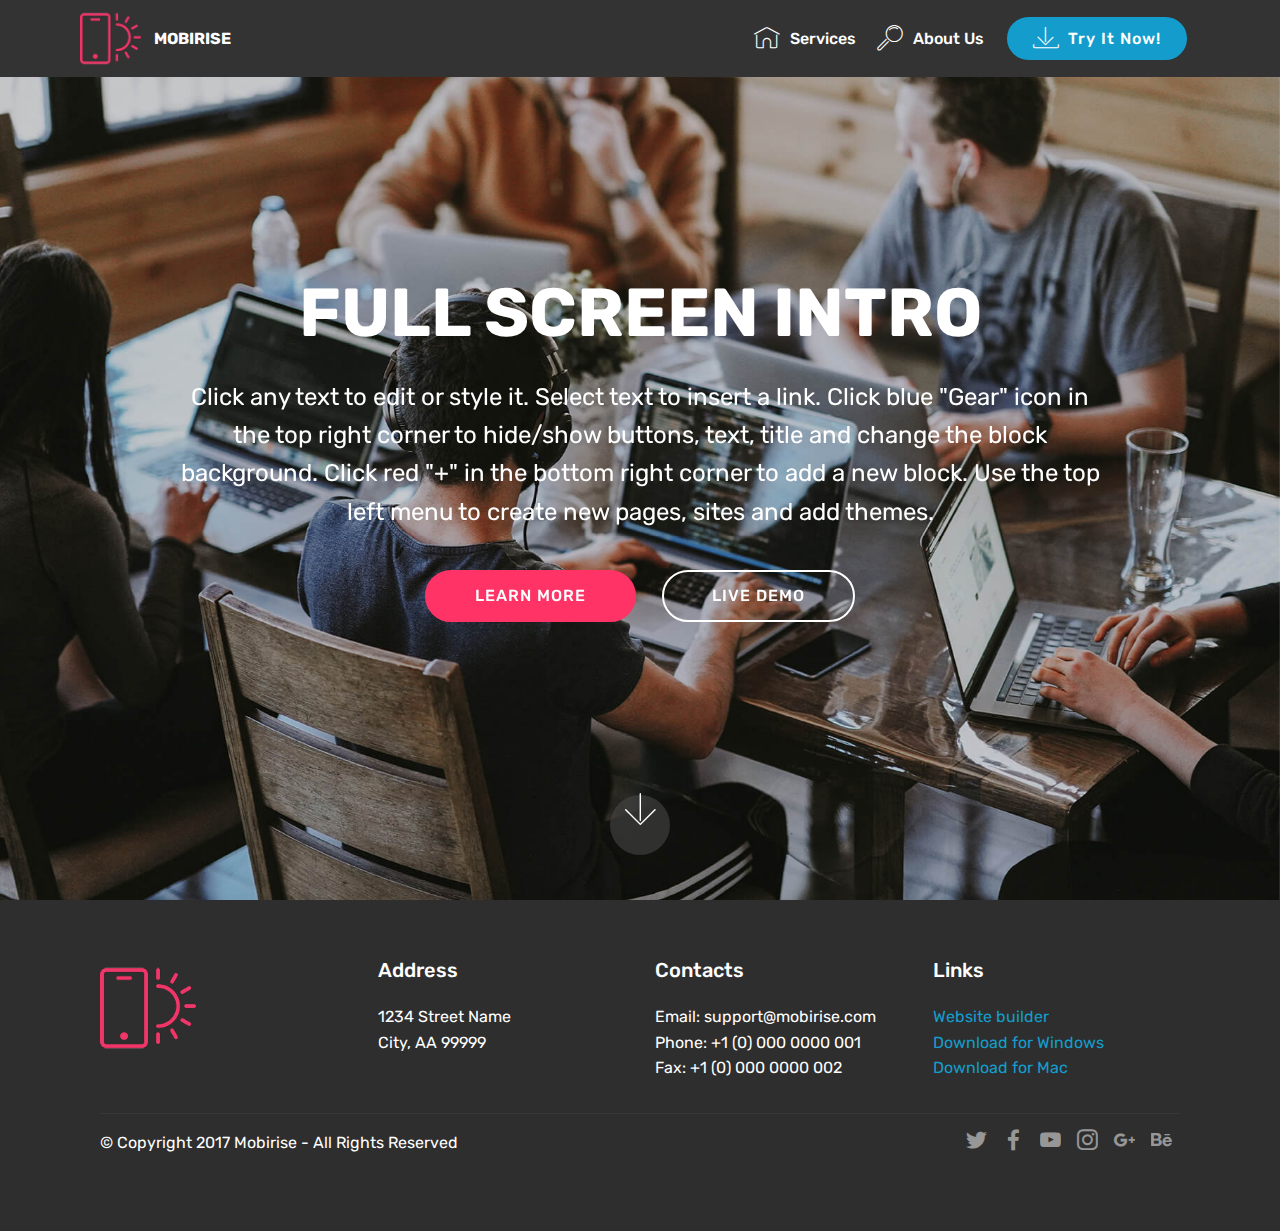
==== commit a5ce3a36: "create github pages" ====
--- a/index.html
+++ b/index.html
@@ -6,7 +6,7 @@
   <meta http-equiv="X-UA-Compatible" content="IE=edge">
   <meta name="generator" content="Mobirise v4.12.3, mobirise.com">
   <meta name="viewport" content="width=device-width, initial-scale=1, minimum-scale=1">
-  <link rel="shortcut icon" href="assets/images/madiba-raised-fist.png" type="image/x-icon">
+  <link rel="shortcut icon" href="assets/images/logo2.png" type="image/x-icon">
   <meta name="description" content="">
   
   
@@ -15,8 +15,8 @@
   <link rel="stylesheet" href="assets/bootstrap/css/bootstrap.min.css">
   <link rel="stylesheet" href="assets/bootstrap/css/bootstrap-grid.min.css">
   <link rel="stylesheet" href="assets/bootstrap/css/bootstrap-reboot.min.css">
+  <link rel="stylesheet" href="assets/socicon/css/styles.css">
   <link rel="stylesheet" href="assets/tether/tether.min.css">
-  <link rel="stylesheet" href="assets/animatecss/animate.min.css">
   <link rel="stylesheet" href="assets/dropdown/css/style.css">
   <link rel="stylesheet" href="assets/theme/css/style.css">
   <link rel="preload" as="style" href="assets/mobirise/css/mbr-additional.css"><link rel="stylesheet" href="assets/mobirise/css/mbr-additional.css" type="text/css">
@@ -29,7 +29,7 @@
 
     
 
-    <nav class="navbar navbar-expand beta-menu navbar-dropdown align-items-center navbar-toggleable-sm bg-color transparent">
+    <nav class="navbar navbar-expand beta-menu navbar-dropdown align-items-center navbar-fixed-top navbar-toggleable-sm">
         <button class="navbar-toggler navbar-toggler-right" type="button" data-toggle="collapse" data-target="#navbarSupportedContent" aria-controls="navbarSupportedContent" aria-expanded="false" aria-label="Toggle navigation">
             <div class="hamburger">
                 <span></span>
@@ -41,38 +41,166 @@
         <div class="menu-logo">
             <div class="navbar-brand">
                 <span class="navbar-logo">
-                    <a href="https://education.mandela.ac.za/">
-                         <img src="assets/images/madiba-raised-fist.png" alt="Mobirise" title="" style="height: 4.7rem;">
+                    <a href="https://mobirise.com">
+                         <img src="assets/images/logo2.png" alt="Mobirise" style="height: 3.8rem;">
                     </a>
                 </span>
-                
+                <span class="navbar-caption-wrap">
+                    <a class="navbar-caption text-white display-4" href="https://mobirise.com">
+                        MOBIRISE
+                    </a>
+                </span>
             </div>
         </div>
         <div class="collapse navbar-collapse" id="navbarSupportedContent">
-            
-            
+            <ul class="navbar-nav nav-dropdown" data-app-modern-menu="true">
+                <li class="nav-item">
+                    <a class="nav-link link text-white display-4" href="https://mobirise.com">
+                        <span class="mbri-home mbr-iconfont mbr-iconfont-btn"></span>
+                        Services
+                    </a>
+                </li>
+                <li class="nav-item">
+                    <a class="nav-link link text-white display-4" href="https://mobirise.com">
+                        <span class="mbri-search mbr-iconfont mbr-iconfont-btn"></span>
+                        About Us
+                    </a>
+                </li>
+            </ul>
+            <div class="navbar-buttons mbr-section-btn">
+                <a class="btn btn-sm btn-primary display-4" href="https://mobirise.com">
+                    <span class="mbri-save mbr-iconfont mbr-iconfont-btn "></span>
+                    Try It Now!
+                </a>
+            </div>
         </div>
     </nav>
 </section>
 
-<section class="engine"><a href="https://mobirise.info/e">make your own website for free</a></section><section class="cid-rYc35RbvDG mbr-fullscreen" data-bg-video="https://www.youtube.com/watch?v=aViEG468B4Q" id="header2-n">
-
-    
-
-    <div class="mbr-overlay" style="opacity: 0.5; background-color: rgb(2, 28, 37);"></div>
+<section class="engine"><a href="https://mobirise.info/e">how to make your own site</a></section><section class="cid-qTkA127IK8 mbr-fullscreen mbr-parallax-background" id="header2-1">
+
+    
+
+    
 
     <div class="container align-center">
         <div class="row justify-content-md-center">
             <div class="mbr-white col-md-10">
-                <h1 class="mbr-section-title mbr-bold pb-3 mbr-fonts-style display-1">TEACHING PORTFOLIO</h1>
-                <h3 class="mbr-section-subtitle align-center mbr-light pb-3 mbr-fonts-style display-2">Dr Badroen Ismail</h3>
-                <p class="mbr-text pb-3 mbr-fonts-style display-7"><strong>School for Initial Teacher Education<br>Faculty of Education<br>Nelson Mandela University</strong></p>
-                <div class="mbr-section-btn"><a class="btn btn-md btn-white-outline display-4" href="page1.html">Biographical<br>Details<br></a>
-                    <a class="btn btn-md btn-white-outline display-4" href="page2.html">Teaching<br>Practice<br></a>    <a class="btn btn-md btn-white-outline display-4" href="assets/files/PMEC400--MethodofFETEconomics.pdf">Study Guide<br>Exemplar<br></a> <a class="btn btn-md btn-white-outline display-4" href="https://flipgrid.com/ismailpmsc400">Flipgrid<br>ID = "1234"<br></a> <a class="btn btn-md btn-white-outline display-4" href="https://youtu.be/ftiuQzH1Nzc">Exit-level<br>Interviews<br></a>  <a class="btn btn-md btn-white-outline display-4" href="assets/files/PMSC400-MoodleSite.pdf">Moodle Site<br>Exemplar<br></a> <a class="btn btn-md btn-white-outline display-4" href="assets/files/Student-reviewsonrevampedMoodlesites.pdf">Moodle Site<br>Evaluations<br></a>   <a class="btn btn-md btn-white-outline display-4" href="assets/files/Student-Evaluations2019.pdf">Student<br>Evaluations<br></a> <a class="btn btn-md btn-white-outline display-4" href="assets/files/Success-Rates.pdf">Success<br>Rates<br></a> <a class="btn btn-md btn-white-outline display-4" href="assets/files/Peer-Reviews.pdf">Peer<br>Reviews<br></a> <a class="btn btn-md btn-white-outline display-4" href="assets/files/B-Ismail-ResearchOutputs-October2017.pdf">Research<br>Outputs<br></a>  <a class="btn btn-md btn-white-outline display-4" href="page4.html">Random<br>Pictures<br></a></div>
+                <h1 class="mbr-section-title mbr-bold pb-3 mbr-fonts-style display-1">
+                    FULL SCREEN INTRO
+                </h1>
+                
+                <p class="mbr-text pb-3 mbr-fonts-style display-5">
+                    Click any text to edit or style it. Select text to insert a link. Click blue "Gear" icon in the top right corner to hide/show buttons, text, title and change the block background. Click red "+" in the bottom right corner to add a new block. Use the top left menu to create new pages, sites and add themes.
+                </p>
+                <div class="mbr-section-btn">
+                    <a class="btn btn-md btn-secondary display-4" href="https://mobirise.com">LEARN MORE</a>
+                    <a class="btn btn-md btn-white-outline display-4" href="https://mobirise.com">LIVE DEMO</a>
+                </div>
             </div>
         </div>
     </div>
-    
+    <div class="mbr-arrow hidden-sm-down" aria-hidden="true">
+        <a href="#next">
+            <i class="mbri-down mbr-iconfont"></i>
+        </a>
+    </div>
+</section>
+
+<section class="cid-qTkAaeaxX5" id="footer1-2">
+
+    
+
+    
+
+    <div class="container">
+        <div class="media-container-row content text-white">
+            <div class="col-12 col-md-3">
+                <div class="media-wrap">
+                    <a href="https://mobirise.com/">
+                        <img src="assets/images/logo2.png" alt="Mobirise">
+                    </a>
+                </div>
+            </div>
+            <div class="col-12 col-md-3 mbr-fonts-style display-7">
+                <h5 class="pb-3">
+                    Address
+                </h5>
+                <p class="mbr-text">
+                    1234 Street Name
+                    <br>City, AA 99999
+                </p>
+            </div>
+            <div class="col-12 col-md-3 mbr-fonts-style display-7">
+                <h5 class="pb-3">
+                    Contacts
+                </h5>
+                <p class="mbr-text">
+                    Email: support@mobirise.com
+                    <br>Phone: +1 (0) 000 0000 001
+                    <br>Fax: +1 (0) 000 0000 002
+                </p>
+            </div>
+            <div class="col-12 col-md-3 mbr-fonts-style display-7">
+                <h5 class="pb-3">
+                    Links
+                </h5>
+                <p class="mbr-text">
+                    <a class="text-primary" href="https://mobirise.com/">Website builder</a>
+                    <br><a class="text-primary" href="https://mobirise.com/mobirise-free-win.zip">Download for Windows</a>
+                    <br><a class="text-primary" href="https://mobirise.com/mobirise-free-mac.zip">Download for Mac</a>
+                </p>
+            </div>
+        </div>
+        <div class="footer-lower">
+            <div class="media-container-row">
+                <div class="col-sm-12">
+                    <hr>
+                </div>
+            </div>
+            <div class="media-container-row mbr-white">
+                <div class="col-sm-6 copyright">
+                    <p class="mbr-text mbr-fonts-style display-7">
+                        © Copyright 2017 Mobirise - All Rights Reserved
+                    </p>
+                </div>
+                <div class="col-md-6">
+                    <div class="social-list align-right">
+                        <div class="soc-item">
+                            <a href="https://twitter.com/mobirise" target="_blank">
+                                <span class="socicon-twitter socicon mbr-iconfont mbr-iconfont-social"></span>
+                            </a>
+                        </div>
+                        <div class="soc-item">
+                            <a href="https://www.facebook.com/pages/Mobirise/1616226671953247" target="_blank">
+                                <span class="socicon-facebook socicon mbr-iconfont mbr-iconfont-social"></span>
+                            </a>
+                        </div>
+                        <div class="soc-item">
+                            <a href="https://www.youtube.com/c/mobirise" target="_blank">
+                                <span class="socicon-youtube socicon mbr-iconfont mbr-iconfont-social"></span>
+                            </a>
+                        </div>
+                        <div class="soc-item">
+                            <a href="https://instagram.com/mobirise" target="_blank">
+                                <span class="socicon-instagram socicon mbr-iconfont mbr-iconfont-social"></span>
+                            </a>
+                        </div>
+                        <div class="soc-item">
+                            <a href="https://plus.google.com/u/0/+Mobirise" target="_blank">
+                                <span class="socicon-googleplus socicon mbr-iconfont mbr-iconfont-social"></span>
+                            </a>
+                        </div>
+                        <div class="soc-item">
+                            <a href="https://www.behance.net/Mobirise" target="_blank">
+                                <span class="socicon-behance socicon mbr-iconfont mbr-iconfont-social"></span>
+                            </a>
+                        </div>
+                    </div>
+                </div>
+            </div>
+        </div>
+    </div>
 </section>
 
 
@@ -80,16 +208,13 @@
   <script src="assets/popper/popper.min.js"></script>
   <script src="assets/bootstrap/js/bootstrap.min.js"></script>
   <script src="assets/tether/tether.min.js"></script>
-  <script src="assets/smoothscroll/smooth-scroll.js"></script>
-  <script src="assets/vimeoplayer/jquery.mb.vimeo_player.js"></script>
-  <script src="assets/viewportchecker/jquery.viewportchecker.js"></script>
   <script src="assets/dropdown/js/nav-dropdown.js"></script>
   <script src="assets/dropdown/js/navbar-dropdown.js"></script>
   <script src="assets/touchswipe/jquery.touch-swipe.min.js"></script>
-  <script src="assets/ytplayer/jquery.mb.ytplayer.min.js"></script>
+  <script src="assets/parallax/jarallax.min.js"></script>
+  <script src="assets/smoothscroll/smooth-scroll.js"></script>
   <script src="assets/theme/js/script.js"></script>
   
   
-  <input name="animation" type="hidden">
-  </body>
+</body>
 </html>--- a/assets/socicon/css/styles.css
+++ b/assets/socicon/css/styles.css
@@ -0,0 +1,933 @@
+@charset "UTF-8";
+
+@font-face {
+  font-family: 'Socicon';
+  src:  url('../fonts/socicon.eot');
+  src:  url('../fonts/socicon.eot?#iefix') format('embedded-opentype'),
+    url('../fonts/socicon.woff2') format('woff2'),
+    url('../fonts/socicon.ttf') format('truetype'),
+    url('../fonts/socicon.woff') format('woff'),
+    url('../fonts/socicon.svg#socicon') format('svg');
+  font-weight: normal;
+  font-style: normal;
+}
+
+[data-icon]:before {
+  font-family: "socicon" !important;
+  content: attr(data-icon);
+  font-style: normal !important;
+  font-weight: normal !important;
+  font-variant: normal !important;
+  text-transform: none !important;
+  speak: none;
+  line-height: 1;
+  -webkit-font-smoothing: antialiased;
+  -moz-osx-font-smoothing: grayscale;
+}
+
+[class^="socicon-"], [class*=" socicon-"] {
+  /* use !important to prevent issues with browser extensions that change fonts */
+  font-family: 'Socicon' !important;
+  speak: none;
+  font-style: normal;
+  font-weight: normal;
+  font-variant: normal;
+  text-transform: none;
+  line-height: 1;
+
+  /* Better Font Rendering =========== */
+  -webkit-font-smoothing: antialiased;
+  -moz-osx-font-smoothing: grayscale;
+}
+
+.socicon-eitaa:before {
+  content: "\e97c";
+}
+.socicon-soroush:before {
+  content: "\e97d";
+}
+.socicon-bale:before {
+  content: "\e97e";
+}
+.socicon-zazzle:before {
+  content: "\e97b";
+}
+.socicon-society6:before {
+  content: "\e97a";
+}
+.socicon-redbubble:before {
+  content: "\e979";
+}
+.socicon-avvo:before {
+  content: "\e978";
+}
+.socicon-stitcher:before {
+  content: "\e977";
+}
+.socicon-googlehangouts:before {
+  content: "\e974";
+}
+.socicon-dlive:before {
+  content: "\e975";
+}
+.socicon-vsco:before {
+  content: "\e976";
+}
+.socicon-flipboard:before {
+  content: "\e973";
+}
+.socicon-ubuntu:before {
+  content: "\e958";
+}
+.socicon-artstation:before {
+  content: "\e959";
+}
+.socicon-invision:before {
+  content: "\e95a";
+}
+.socicon-torial:before {
+  content: "\e95b";
+}
+.socicon-collectorz:before {
+  content: "\e95c";
+}
+.socicon-seenthis:before {
+  content: "\e95d";
+}
+.socicon-googleplaymusic:before {
+  content: "\e95e";
+}
+.socicon-debian:before {
+  content: "\e95f";
+}
+.socicon-filmfreeway:before {
+  content: "\e960";
+}
+.socicon-gnome:before {
+  content: "\e961";
+}
+.socicon-itchio:before {
+  content: "\e962";
+}
+.socicon-jamendo:before {
+  content: "\e963";
+}
+.socicon-mix:before {
+  content: "\e964";
+}
+.socicon-sharepoint:before {
+  content: "\e965";
+}
+.socicon-tinder:before {
+  content: "\e966";
+}
+.socicon-windguru:before {
+  content: "\e967";
+}
+.socicon-cdbaby:before {
+  content: "\e968";
+}
+.socicon-elementaryos:before {
+  content: "\e969";
+}
+.socicon-stage32:before {
+  content: "\e96a";
+}
+.socicon-tiktok:before {
+  content: "\e96b";
+}
+.socicon-gitter:before {
+  content: "\e96c";
+}
+.socicon-letterboxd:before {
+  content: "\e96d";
+}
+.socicon-threema:before {
+  content: "\e96e";
+}
+.socicon-splice:before {
+  content: "\e96f";
+}
+.socicon-metapop:before {
+  content: "\e970";
+}
+.socicon-naver:before {
+  content: "\e971";
+}
+.socicon-remote:before {
+  content: "\e972";
+}
+.socicon-internet:before {
+  content: "\e957";
+}
+.socicon-moddb:before {
+  content: "\e94b";
+}
+.socicon-indiedb:before {
+  content: "\e94c";
+}
+.socicon-traxsource:before {
+  content: "\e94d";
+}
+.socicon-gamefor:before {
+  content: "\e94e";
+}
+.socicon-pixiv:before {
+  content: "\e94f";
+}
+.socicon-myanimelist:before {
+  content: "\e950";
+}
+.socicon-blackberry:before {
+  content: "\e951";
+}
+.socicon-wickr:before {
+  content: "\e952";
+}
+.socicon-spip:before {
+  content: "\e953";
+}
+.socicon-napster:before {
+  content: "\e954";
+}
+.socicon-beatport:before {
+  content: "\e955";
+}
+.socicon-hackerone:before {
+  content: "\e956";
+}
+.socicon-hackernews:before {
+  content: "\e946";
+}
+.socicon-smashwords:before {
+  content: "\e947";
+}
+.socicon-kobo:before {
+  content: "\e948";
+}
+.socicon-bookbub:before {
+  content: "\e949";
+}
+.socicon-mailru:before {
+  content: "\e94a";
+}
+.socicon-gitlab:before {
+  content: "\e945";
+}
+.socicon-instructables:before {
+  content: "\e944";
+}
+.socicon-portfolio:before {
+  content: "\e943";
+}
+.socicon-codered:before {
+  content: "\e940";
+}
+.socicon-origin:before {
+  content: "\e941";
+}
+.socicon-nextdoor:before {
+  content: "\e942";
+}
+.socicon-udemy:before {
+  content: "\e93f";
+}
+.socicon-livemaster:before {
+  content: "\e93e";
+}
+.socicon-crunchbase:before {
+  content: "\e93b";
+}
+.socicon-homefy:before {
+  content: "\e93c";
+}
+.socicon-calendly:before {
+  content: "\e93d";
+}
+.socicon-realtor:before {
+  content: "\e90f";
+}
+.socicon-tidal:before {
+  content: "\e910";
+}
+.socicon-qobuz:before {
+  content: "\e911";
+}
+.socicon-natgeo:before {
+  content: "\e912";
+}
+.socicon-mastodon:before {
+  content: "\e913";
+}
+.socicon-unsplash:before {
+  content: "\e914";
+}
+.socicon-homeadvisor:before {
+  content: "\e915";
+}
+.socicon-angieslist:before {
+  content: "\e916";
+}
+.socicon-codepen:before {
+  content: "\e917";
+}
+.socicon-slack:before {
+  content: "\e918";
+}
+.socicon-openaigym:before {
+  content: "\e919";
+}
+.socicon-logmein:before {
+  content: "\e91a";
+}
+.socicon-fiverr:before {
+  content: "\e91b";
+}
+.socicon-gotomeeting:before {
+  content: "\e91c";
+}
+.socicon-aliexpress:before {
+  content: "\e91d";
+}
+.socicon-guru:before {
+  content: "\e91e";
+}
+.socicon-appstore:before {
+  content: "\e91f";
+}
+.socicon-homes:before {
+  content: "\e920";
+}
+.socicon-zoom:before {
+  content: "\e921";
+}
+.socicon-alibaba:before {
+  content: "\e922";
+}
+.socicon-craigslist:before {
+  content: "\e923";
+}
+.socicon-wix:before {
+  content: "\e924";
+}
+.socicon-redfin:before {
+  content: "\e925";
+}
+.socicon-googlecalendar:before {
+  content: "\e926";
+}
+.socicon-shopify:before {
+  content: "\e927";
+}
+.socicon-freelancer:before {
+  content: "\e928";
+}
+.socicon-seedrs:before {
+  content: "\e929";
+}
+.socicon-bing:before {
+  content: "\e92a";
+}
+.socicon-doodle:before {
+  content: "\e92b";
+}
+.socicon-bonanza:before {
+  content: "\e92c";
+}
+.socicon-squarespace:before {
+  content: "\e92d";
+}
+.socicon-toptal:before {
+  content: "\e92e";
+}
+.socicon-gust:before {
+  content: "\e92f";
+}
+.socicon-ask:before {
+  content: "\e930";
+}
+.socicon-trulia:before {
+  content: "\e931";
+}
+.socicon-loomly:before {
+  content: "\e932";
+}
+.socicon-ghost:before {
+  content: "\e933";
+}
+.socicon-upwork:before {
+  content: "\e934";
+}
+.socicon-fundable:before {
+  content: "\e935";
+}
+.socicon-booking:before {
+  content: "\e936";
+}
+.socicon-googlemaps:before {
+  content: "\e937";
+}
+.socicon-zillow:before {
+  content: "\e938";
+}
+.socicon-niconico:before {
+  content: "\e939";
+}
+.socicon-toneden:before {
+  content: "\e93a";
+}
+.socicon-augment:before {
+  content: "\e908";
+}
+.socicon-bitbucket:before {
+  content: "\e909";
+}
+.socicon-fyuse:before {
+  content: "\e90a";
+}
+.socicon-yt-gaming:before {
+  content: "\e90b";
+}
+.socicon-sketchfab:before {
+  content: "\e90c";
+}
+.socicon-mobcrush:before {
+  content: "\e90d";
+}
+.socicon-microsoft:before {
+  content: "\e90e";
+}
+.socicon-pandora:before {
+  content: "\e907";
+}
+.socicon-messenger:before {
+  content: "\e906";
+}
+.socicon-gamewisp:before {
+  content: "\e905";
+}
+.socicon-bloglovin:before {
+  content: "\e904";
+}
+.socicon-tunein:before {
+  content: "\e903";
+}
+.socicon-gamejolt:before {
+  content: "\e901";
+}
+.socicon-trello:before {
+  content: "\e902";
+}
+.socicon-spreadshirt:before {
+  content: "\e900";
+}
+.socicon-500px:before {
+  content: "\e000";
+}
+.socicon-8tracks:before {
+  content: "\e001";
+}
+.socicon-airbnb:before {
+  content: "\e002";
+}
+.socicon-alliance:before {
+  content: "\e003";
+}
+.socicon-amazon:before {
+  content: "\e004";
+}
+.socicon-amplement:before {
+  content: "\e005";
+}
+.socicon-android:before {
+  content: "\e006";
+}
+.socicon-angellist:before {
+  content: "\e007";
+}
+.socicon-apple:before {
+  content: "\e008";
+}
+.socicon-appnet:before {
+  content: "\e009";
+}
+.socicon-baidu:before {
+  content: "\e00a";
+}
+.socicon-bandcamp:before {
+  content: "\e00b";
+}
+.socicon-battlenet:before {
+  content: "\e00c";
+}
+.socicon-mixer:before {
+  content: "\e00d";
+}
+.socicon-bebee:before {
+  content: "\e00e";
+}
+.socicon-bebo:before {
+  content: "\e00f";
+}
+.socicon-behance:before {
+  content: "\e010";
+}
+.socicon-blizzard:before {
+  content: "\e011";
+}
+.socicon-blogger:before {
+  content: "\e012";
+}
+.socicon-buffer:before {
+  content: "\e013";
+}
+.socicon-chrome:before {
+  content: "\e014";
+}
+.socicon-coderwall:before {
+  content: "\e015";
+}
+.socicon-curse:before {
+  content: "\e016";
+}
+.socicon-dailymotion:before {
+  content: "\e017";
+}
+.socicon-deezer:before {
+  content: "\e018";
+}
+.socicon-delicious:before {
+  content: "\e019";
+}
+.socicon-deviantart:before {
+  content: "\e01a";
+}
+.socicon-diablo:before {
+  content: "\e01b";
+}
+.socicon-digg:before {
+  content: "\e01c";
+}
+.socicon-discord:before {
+  content: "\e01d";
+}
+.socicon-disqus:before {
+  content: "\e01e";
+}
+.socicon-douban:before {
+  content: "\e01f";
+}
+.socicon-draugiem:before {
+  content: "\e020";
+}
+.socicon-dribbble:before {
+  content: "\e021";
+}
+.socicon-drupal:before {
+  content: "\e022";
+}
+.socicon-ebay:before {
+  content: "\e023";
+}
+.socicon-ello:before {
+  content: "\e024";
+}
+.socicon-endomodo:before {
+  content: "\e025";
+}
+.socicon-envato:before {
+  content: "\e026";
+}
+.socicon-etsy:before {
+  content: "\e027";
+}
+.socicon-facebook:before {
+  content: "\e028";
+}
+.socicon-feedburner:before {
+  content: "\e029";
+}
+.socicon-filmweb:before {
+  content: "\e02a";
+}
+.socicon-firefox:before {
+  content: "\e02b";
+}
+.socicon-flattr:before {
+  content: "\e02c";
+}
+.socicon-flickr:before {
+  content: "\e02d";
+}
+.socicon-formulr:before {
+  content: "\e02e";
+}
+.socicon-forrst:before {
+  content: "\e02f";
+}
+.socicon-foursquare:before {
+  content: "\e030";
+}
+.socicon-friendfeed:before {
+  content: "\e031";
+}
+.socicon-github:before {
+  content: "\e032";
+}
+.socicon-goodreads:before {
+  content: "\e033";
+}
+.socicon-google:before {
+  content: "\e034";
+}
+.socicon-googlescholar:before {
+  content: "\e035";
+}
+.socicon-googlegroups:before {
+  content: "\e036";
+}
+.socicon-googlephotos:before {
+  content: "\e037";
+}
+.socicon-googleplus:before {
+  content: "\e038";
+}
+.socicon-grooveshark:before {
+  content: "\e039";
+}
+.socicon-hackerrank:before {
+  content: "\e03a";
+}
+.socicon-hearthstone:before {
+  content: "\e03b";
+}
+.socicon-hellocoton:before {
+  content: "\e03c";
+}
+.socicon-heroes:before {
+  content: "\e03d";
+}
+.socicon-smashcast:before {
+  content: "\e03e";
+}
+.socicon-horde:before {
+  content: "\e03f";
+}
+.socicon-houzz:before {
+  content: "\e040";
+}
+.socicon-icq:before {
+  content: "\e041";
+}
+.socicon-identica:before {
+  content: "\e042";
+}
+.socicon-imdb:before {
+  content: "\e043";
+}
+.socicon-instagram:before {
+  content: "\e044";
+}
+.socicon-issuu:before {
+  content: "\e045";
+}
+.socicon-istock:before {
+  content: "\e046";
+}
+.socicon-itunes:before {
+  content: "\e047";
+}
+.socicon-keybase:before {
+  content: "\e048";
+}
+.socicon-lanyrd:before {
+  content: "\e049";
+}
+.socicon-lastfm:before {
+  content: "\e04a";
+}
+.socicon-line:before {
+  content: "\e04b";
+}
+.socicon-linkedin:before {
+  content: "\e04c";
+}
+.socicon-livejournal:before {
+  content: "\e04d";
+}
+.socicon-lyft:before {
+  content: "\e04e";
+}
+.socicon-macos:before {
+  content: "\e04f";
+}
+.socicon-mail:before {
+  content: "\e050";
+}
+.socicon-medium:before {
+  content: "\e051";
+}
+.socicon-meetup:before {
+  content: "\e052";
+}
+.socicon-mixcloud:before {
+  content: "\e053";
+}
+.socicon-modelmayhem:before {
+  content: "\e054";
+}
+.socicon-mumble:before {
+  content: "\e055";
+}
+.socicon-myspace:before {
+  content: "\e056";
+}
+.socicon-newsvine:before {
+  content: "\e057";
+}
+.socicon-nintendo:before {
+  content: "\e058";
+}
+.socicon-npm:before {
+  content: "\e059";
+}
+.socicon-odnoklassniki:before {
+  content: "\e05a";
+}
+.socicon-openid:before {
+  content: "\e05b";
+}
+.socicon-opera:before {
+  content: "\e05c";
+}
+.socicon-outlook:before {
+  content: "\e05d";
+}
+.socicon-overwatch:before {
+  content: "\e05e";
+}
+.socicon-patreon:before {
+  content: "\e05f";
+}
+.socicon-paypal:before {
+  content: "\e060";
+}
+.socicon-periscope:before {
+  content: "\e061";
+}
+.socicon-persona:before {
+  content: "\e062";
+}
+.socicon-pinterest:before {
+  content: "\e063";
+}
+.socicon-play:before {
+  content: "\e064";
+}
+.socicon-player:before {
+  content: "\e065";
+}
+.socicon-playstation:before {
+  content: "\e066";
+}
+.socicon-pocket:before {
+  content: "\e067";
+}
+.socicon-qq:before {
+  content: "\e068";
+}
+.socicon-quora:before {
+  content: "\e069";
+}
+.socicon-raidcall:before {
+  content: "\e06a";
+}
+.socicon-ravelry:before {
+  content: "\e06b";
+}
+.socicon-reddit:before {
+  content: "\e06c";
+}
+.socicon-renren:before {
+  content: "\e06d";
+}
+.socicon-researchgate:before {
+  content: "\e06e";
+}
+.socicon-residentadvisor:before {
+  content: "\e06f";
+}
+.socicon-reverbnation:before {
+  content: "\e070";
+}
+.socicon-rss:before {
+  content: "\e071";
+}
+.socicon-sharethis:before {
+  content: "\e072";
+}
+.socicon-skype:before {
+  content: "\e073";
+}
+.socicon-slideshare:before {
+  content: "\e074";
+}
+.socicon-smugmug:before {
+  content: "\e075";
+}
+.socicon-snapchat:before {
+  content: "\e076";
+}
+.socicon-songkick:before {
+  content: "\e077";
+}
+.socicon-soundcloud:before {
+  content: "\e078";
+}
+.socicon-spotify:before {
+  content: "\e079";
+}
+.socicon-stackexchange:before {
+  content: "\e07a";
+}
+.socicon-stackoverflow:before {
+  content: "\e07b";
+}
+.socicon-starcraft:before {
+  content: "\e07c";
+}
+.socicon-stayfriends:before {
+  content: "\e07d";
+}
+.socicon-steam:before {
+  content: "\e07e";
+}
+.socicon-storehouse:before {
+  content: "\e07f";
+}
+.socicon-strava:before {
+  content: "\e080";
+}
+.socicon-streamjar:before {
+  content: "\e081";
+}
+.socicon-stumbleupon:before {
+  content: "\e082";
+}
+.socicon-swarm:before {
+  content: "\e083";
+}
+.socicon-teamspeak:before {
+  content: "\e084";
+}
+.socicon-teamviewer:before {
+  content: "\e085";
+}
+.socicon-technorati:before {
+  content: "\e086";
+}
+.socicon-telegram:before {
+  content: "\e087";
+}
+.socicon-tripadvisor:before {
+  content: "\e088";
+}
+.socicon-tripit:before {
+  content: "\e089";
+}
+.socicon-triplej:before {
+  content: "\e08a";
+}
+.socicon-tumblr:before {
+  content: "\e08b";
+}
+.socicon-twitch:before {
+  content: "\e08c";
+}
+.socicon-twitter:before {
+  content: "\e08d";
+}
+.socicon-uber:before {
+  content: "\e08e";
+}
+.socicon-ventrilo:before {
+  content: "\e08f";
+}
+.socicon-viadeo:before {
+  content: "\e090";
+}
+.socicon-viber:before {
+  content: "\e091";
+}
+.socicon-viewbug:before {
+  content: "\e092";
+}
+.socicon-vimeo:before {
+  content: "\e093";
+}
+.socicon-vine:before {
+  content: "\e094";
+}
+.socicon-vkontakte:before {
+  content: "\e095";
+}
+.socicon-warcraft:before {
+  content: "\e096";
+}
+.socicon-wechat:before {
+  content: "\e097";
+}
+.socicon-weibo:before {
+  content: "\e098";
+}
+.socicon-whatsapp:before {
+  content: "\e099";
+}
+.socicon-wikipedia:before {
+  content: "\e09a";
+}
+.socicon-windows:before {
+  content: "\e09b";
+}
+.socicon-wordpress:before {
+  content: "\e09c";
+}
+.socicon-wykop:before {
+  content: "\e09d";
+}
+.socicon-xbox:before {
+  content: "\e09e";
+}
+.socicon-xing:before {
+  content: "\e09f";
+}
+.socicon-yahoo:before {
+  content: "\e0a0";
+}
+.socicon-yammer:before {
+  content: "\e0a1";
+}
+.socicon-yandex:before {
+  content: "\e0a2";
+}
+.socicon-yelp:before {
+  content: "\e0a3";
+}
+.socicon-younow:before {
+  content: "\e0a4";
+}
+.socicon-youtube:before {
+  content: "\e0a5";
+}
+.socicon-zapier:before {
+  content: "\e0a6";
+}
+.socicon-zerply:before {
+  content: "\e0a7";
+}
+.socicon-zomato:before {
+  content: "\e0a8";
+}
+.socicon-zynga:before {
+  content: "\e0a9";
+}
--- a/assets/mobirise/css/mbr-additional.css
+++ b/assets/mobirise/css/mbr-additional.css
@@ -92,24 +92,24 @@
   border-radius: 3px;
 }
 .bg-primary {
-  background-color: #073b4c !important;
+  background-color: #149dcc !important;
 }
 .bg-success {
-  background-color: #ffb81c !important;
+  background-color: #f7ed4a !important;
 }
 .bg-info {
-  background-color: #465052 !important;
+  background-color: #82786e !important;
 }
 .bg-warning {
   background-color: #879a9f !important;
 }
 .bg-danger {
-  background-color: #55b4d4 !important;
+  background-color: #b1a374 !important;
 }
 .btn-primary,
 .btn-primary:active {
-  background-color: #073b4c !important;
-  border-color: #073b4c !important;
+  background-color: #149dcc !important;
+  border-color: #149dcc !important;
   color: #ffffff !important;
 }
 .btn-primary:hover,
@@ -117,14 +117,14 @@
 .btn-primary.focus,
 .btn-primary.active {
   color: #ffffff !important;
-  background-color: #010506 !important;
-  border-color: #010506 !important;
+  background-color: #0d6786 !important;
+  border-color: #0d6786 !important;
 }
 .btn-primary.disabled,
 .btn-primary:disabled {
   color: #ffffff !important;
-  background-color: #010506 !important;
-  border-color: #010506 !important;
+  background-color: #0d6786 !important;
+  border-color: #0d6786 !important;
 }
 .btn-secondary,
 .btn-secondary:active {
@@ -148,8 +148,8 @@
 }
 .btn-info,
 .btn-info:active {
-  background-color: #465052 !important;
-  border-color: #465052 !important;
+  background-color: #82786e !important;
+  border-color: #82786e !important;
   color: #ffffff !important;
 }
 .btn-info:hover,
@@ -157,34 +157,34 @@
 .btn-info.focus,
 .btn-info.active {
   color: #ffffff !important;
-  background-color: #232829 !important;
-  border-color: #232829 !important;
+  background-color: #59524b !important;
+  border-color: #59524b !important;
 }
 .btn-info.disabled,
 .btn-info:disabled {
   color: #ffffff !important;
-  background-color: #232829 !important;
-  border-color: #232829 !important;
+  background-color: #59524b !important;
+  border-color: #59524b !important;
 }
 .btn-success,
 .btn-success:active {
-  background-color: #ffb81c !important;
-  border-color: #ffb81c !important;
-  color: #ffffff !important;
+  background-color: #f7ed4a !important;
+  border-color: #f7ed4a !important;
+  color: #3f3c03 !important;
 }
 .btn-success:hover,
 .btn-success:focus,
 .btn-success.focus,
 .btn-success.active {
-  color: #ffffff !important;
-  background-color: #cf8e00 !important;
-  border-color: #cf8e00 !important;
+  color: #3f3c03 !important;
+  background-color: #eadd0a !important;
+  border-color: #eadd0a !important;
 }
 .btn-success.disabled,
 .btn-success:disabled {
-  color: #ffffff !important;
-  background-color: #cf8e00 !important;
-  border-color: #cf8e00 !important;
+  color: #3f3c03 !important;
+  background-color: #eadd0a !important;
+  border-color: #eadd0a !important;
 }
 .btn-warning,
 .btn-warning:active {
@@ -208,8 +208,8 @@
 }
 .btn-danger,
 .btn-danger:active {
-  background-color: #55b4d4 !important;
-  border-color: #55b4d4 !important;
+  background-color: #b1a374 !important;
+  border-color: #b1a374 !important;
   color: #ffffff !important;
 }
 .btn-danger:hover,
@@ -217,14 +217,14 @@
 .btn-danger.focus,
 .btn-danger.active {
   color: #ffffff !important;
-  background-color: #2d8fb0 !important;
-  border-color: #2d8fb0 !important;
+  background-color: #8b7d4e !important;
+  border-color: #8b7d4e !important;
 }
 .btn-danger.disabled,
 .btn-danger:disabled {
   color: #ffffff !important;
-  background-color: #2d8fb0 !important;
-  border-color: #2d8fb0 !important;
+  background-color: #8b7d4e !important;
+  border-color: #8b7d4e !important;
 }
 .btn-white {
   color: #333333 !important;
@@ -272,22 +272,22 @@
 .btn-primary-outline,
 .btn-primary-outline:active {
   background: none;
-  border-color: #000000;
-  color: #000000;
+  border-color: #0b566f;
+  color: #0b566f;
 }
 .btn-primary-outline:hover,
 .btn-primary-outline:focus,
 .btn-primary-outline.focus,
 .btn-primary-outline.active {
   color: #ffffff;
-  background-color: #073b4c;
-  border-color: #073b4c;
+  background-color: #149dcc;
+  border-color: #149dcc;
 }
 .btn-primary-outline.disabled,
 .btn-primary-outline:disabled {
   color: #ffffff !important;
-  background-color: #073b4c !important;
-  border-color: #073b4c !important;
+  background-color: #149dcc !important;
+  border-color: #149dcc !important;
 }
 .btn-secondary-outline,
 .btn-secondary-outline:active {
@@ -312,42 +312,42 @@
 .btn-info-outline,
 .btn-info-outline:active {
   background: none;
-  border-color: #171a1b;
-  color: #171a1b;
+  border-color: #4b453f;
+  color: #4b453f;
 }
 .btn-info-outline:hover,
 .btn-info-outline:focus,
 .btn-info-outline.focus,
 .btn-info-outline.active {
   color: #ffffff;
-  background-color: #465052;
-  border-color: #465052;
+  background-color: #82786e;
+  border-color: #82786e;
 }
 .btn-info-outline.disabled,
 .btn-info-outline:disabled {
   color: #ffffff !important;
-  background-color: #465052 !important;
-  border-color: #465052 !important;
+  background-color: #82786e !important;
+  border-color: #82786e !important;
 }
 .btn-success-outline,
 .btn-success-outline:active {
   background: none;
-  border-color: #b57c00;
-  color: #b57c00;
+  border-color: #d2c609;
+  color: #d2c609;
 }
 .btn-success-outline:hover,
 .btn-success-outline:focus,
 .btn-success-outline.focus,
 .btn-success-outline.active {
-  color: #ffffff;
-  background-color: #ffb81c;
-  border-color: #ffb81c;
+  color: #3f3c03;
+  background-color: #f7ed4a;
+  border-color: #f7ed4a;
 }
 .btn-success-outline.disabled,
 .btn-success-outline:disabled {
-  color: #ffffff !important;
-  background-color: #ffb81c !important;
-  border-color: #ffb81c !important;
+  color: #3f3c03 !important;
+  background-color: #f7ed4a !important;
+  border-color: #f7ed4a !important;
 }
 .btn-warning-outline,
 .btn-warning-outline:active {
@@ -372,22 +372,22 @@
 .btn-danger-outline,
 .btn-danger-outline:active {
   background: none;
-  border-color: #277e9c;
-  color: #277e9c;
+  border-color: #7a6e45;
+  color: #7a6e45;
 }
 .btn-danger-outline:hover,
 .btn-danger-outline:focus,
 .btn-danger-outline.focus,
 .btn-danger-outline.active {
   color: #ffffff;
-  background-color: #55b4d4;
-  border-color: #55b4d4;
+  background-color: #b1a374;
+  border-color: #b1a374;
 }
 .btn-danger-outline.disabled,
 .btn-danger-outline:disabled {
   color: #ffffff !important;
-  background-color: #55b4d4 !important;
-  border-color: #55b4d4 !important;
+  background-color: #b1a374 !important;
+  border-color: #b1a374 !important;
 }
 .btn-black-outline,
 .btn-black-outline:active {
@@ -424,22 +424,22 @@
   border-color: #ffffff;
 }
 .text-primary {
-  color: #073b4c !important;
+  color: #149dcc !important;
 }
 .text-secondary {
   color: #ff3366 !important;
 }
 .text-success {
-  color: #ffb81c !important;
+  color: #f7ed4a !important;
 }
 .text-info {
-  color: #465052 !important;
+  color: #82786e !important;
 }
 .text-warning {
   color: #879a9f !important;
 }
 .text-danger {
-  color: #55b4d4 !important;
+  color: #b1a374 !important;
 }
 .text-white {
   color: #ffffff !important;
@@ -449,7 +449,7 @@
 }
 a.text-primary:hover,
 a.text-primary:focus {
-  color: #000000 !important;
+  color: #0b566f !important;
 }
 a.text-secondary:hover,
 a.text-secondary:focus {
@@ -457,11 +457,11 @@
 }
 a.text-success:hover,
 a.text-success:focus {
-  color: #b57c00 !important;
+  color: #d2c609 !important;
 }
 a.text-info:hover,
 a.text-info:focus {
-  color: #171a1b !important;
+  color: #4b453f !important;
 }
 a.text-warning:hover,
 a.text-warning:focus {
@@ -469,7 +469,7 @@
 }
 a.text-danger:hover,
 a.text-danger:focus {
-  color: #277e9c !important;
+  color: #7a6e45 !important;
 }
 a.text-white:hover,
 a.text-white:focus {
@@ -483,13 +483,13 @@
   background-color: #70c770;
 }
 .alert-info {
-  background-color: #465052;
+  background-color: #82786e;
 }
 .alert-warning {
   background-color: #879a9f;
 }
 .alert-danger {
-  background-color: #55b4d4;
+  background-color: #b1a374;
 }
 .mbr-section-btn a.btn:not(.btn-form) {
   border-radius: 100px;
@@ -507,8 +507,8 @@
   border-radius: 100px !important;
 }
 .mbr-gallery-filter li.active .btn {
-  background-color: #073b4c;
-  border-color: #073b4c;
+  background-color: #149dcc;
+  border-color: #149dcc;
   color: #ffffff;
 }
 .mbr-gallery-filter li.active .btn:focus {
@@ -519,19 +519,19 @@
 }
 a,
 a:hover {
-  color: #073b4c;
+  color: #149dcc;
 }
 .mbr-plan-header.bg-primary .mbr-plan-subtitle,
 .mbr-plan-header.bg-primary .mbr-plan-price-desc {
-  color: #4ac6ee;
+  color: #b4e6f8;
 }
 .mbr-plan-header.bg-success .mbr-plan-subtitle,
 .mbr-plan-header.bg-success .mbr-plan-price-desc {
-  color: #fff8e8;
+  color: #ffffff;
 }
 .mbr-plan-header.bg-info .mbr-plan-subtitle,
 .mbr-plan-header.bg-info .mbr-plan-price-desc {
-  color: #bac2c4;
+  color: #beb8b2;
 }
 .mbr-plan-header.bg-warning .mbr-plan-subtitle,
 .mbr-plan-header.bg-warning .mbr-plan-price-desc {
@@ -539,7 +539,7 @@
 }
 .mbr-plan-header.bg-danger .mbr-plan-subtitle,
 .mbr-plan-header.bg-danger .mbr-plan-price-desc {
-  color: #f8fcfd;
+  color: #dfd9c6;
 }
 /* Scroll to top button*/
 .scrollToTop_wraper {
@@ -554,7 +554,7 @@
   font-size: 1.6rem;
 }
 blockquote {
-  border-color: #073b4c;
+  border-color: #149dcc;
 }
 /* Forms */
 .mbr-form .btn {
@@ -610,11 +610,11 @@
 /* Footer */
 .mbr-footer-content li::before,
 .mbr-footer .mbr-contacts li::before {
-  background: #073b4c;
+  background: #149dcc;
 }
 .mbr-footer-content li a:hover,
 .mbr-footer .mbr-contacts li a:hover {
-  color: #073b4c;
+  color: #149dcc;
 }
 .footer3 input[type="email"],
 .footer4 input[type="email"] {
@@ -656,7 +656,7 @@
 }
 .jq-selectbox li:hover,
 .jq-selectbox li.selected {
-  background-color: #073b4c;
+  background-color: #149dcc;
   color: #ffffff;
 }
 .jq-selectbox .jq-selectbox__trigger-arrow,
@@ -669,14 +669,14 @@
 .jq-selectbox:hover .jq-selectbox__trigger-arrow,
 .jq-number__spin.minus:hover:after,
 .jq-number__spin.plus:hover:after {
-  border-top-color: #073b4c;
-  border-bottom-color: #073b4c;
+  border-top-color: #149dcc;
+  border-bottom-color: #149dcc;
 }
 .xdsoft_datetimepicker .xdsoft_calendar td.xdsoft_default,
 .xdsoft_datetimepicker .xdsoft_calendar td.xdsoft_current,
 .xdsoft_datetimepicker .xdsoft_timepicker .xdsoft_time_box > div > div.xdsoft_current {
   color: #ffffff !important;
-  background-color: #073b4c !important;
+  background-color: #149dcc !important;
   box-shadow: none !important;
 }
 .xdsoft_datetimepicker .xdsoft_calendar td:hover,
@@ -705,24 +705,19 @@
   top: 50%;
   left: 50%;
   transform: translateX(-50%) translateY(-50%);
-  background-image: url("data:image/svg+xml;charset=UTF-8,%3csvg width='32' height='32' viewBox='0 0 64 64' xmlns='http://www.w3.org/2000/svg' stroke='%23073b4c' %3e%3cg fill='none' fill-rule='evenodd'%3e%3cg transform='translate(16 16)' stroke-width='2'%3e%3ccircle stroke-opacity='.5' cx='16' cy='16' r='16'/%3e%3cpath d='M32 16c0-9.94-8.06-16-16-16'%3e%3canimateTransform attributeName='transform' type='rotate' from='0 16 16' to='360 16 16' dur='1s' repeatCount='indefinite'/%3e%3c/path%3e%3c/g%3e%3c/g%3e%3c/svg%3e");
+  background-image: url("data:image/svg+xml;charset=UTF-8,%3csvg width='32' height='32' viewBox='0 0 64 64' xmlns='http://www.w3.org/2000/svg' stroke='%23149dcc' %3e%3cg fill='none' fill-rule='evenodd'%3e%3cg transform='translate(16 16)' stroke-width='2'%3e%3ccircle stroke-opacity='.5' cx='16' cy='16' r='16'/%3e%3cpath d='M32 16c0-9.94-8.06-16-16-16'%3e%3canimateTransform attributeName='transform' type='rotate' from='0 16 16' to='360 16 16' dur='1s' repeatCount='indefinite'/%3e%3c/path%3e%3c/g%3e%3c/g%3e%3c/svg%3e");
 }
 section.lazy-placeholder:after {
   opacity: 0.3;
 }
-.cid-rYc35RbvDG .mbr-text,
-.cid-rYc35RbvDG .mbr-section-btn {
-  text-align: center;
-  color: #ffffff;
-}
 .cid-qTkzRZLJNu .navbar {
   padding: .5rem 0;
-  background: #232323;
+  background: #333333;
   transition: none;
   min-height: 77px;
 }
 .cid-qTkzRZLJNu .navbar-dropdown.bg-color.transparent.opened {
-  background: #232323;
+  background: #333333;
 }
 .cid-qTkzRZLJNu a {
   font-style: normal;
@@ -806,7 +801,7 @@
   padding-bottom: 0;
 }
 .cid-qTkzRZLJNu .dropdown .dropdown-menu {
-  background: #232323;
+  background: #333333;
   display: none;
   position: absolute;
   min-width: 5rem;
@@ -941,10 +936,6 @@
 .cid-qTkzRZLJNu .collapsed .navbar-collapse.collapsing .navbar-nav .nav-item,
 .cid-qTkzRZLJNu .collapsed .navbar-collapse.show .navbar-nav .nav-item {
   clear: both;
-}
-.cid-qTkzRZLJNu .collapsed .navbar-collapse.collapsing .navbar-nav .nav-item:last-child,
-.cid-qTkzRZLJNu .collapsed .navbar-collapse.show .navbar-nav .nav-item:last-child {
-  margin-bottom: 1rem;
 }
 .cid-qTkzRZLJNu .collapsed .navbar-collapse.collapsing .navbar-buttons,
 .cid-qTkzRZLJNu .collapsed .navbar-collapse.show .navbar-buttons {
@@ -1040,10 +1031,6 @@
   .cid-qTkzRZLJNu .navbar-collapse.show .navbar-nav .nav-item {
     clear: both;
   }
-  .cid-qTkzRZLJNu .navbar-collapse.collapsing .navbar-nav .nav-item:last-child,
-  .cid-qTkzRZLJNu .navbar-collapse.show .navbar-nav .nav-item:last-child {
-    margin-bottom: 1rem;
-  }
   .cid-qTkzRZLJNu .navbar-collapse.collapsing .navbar-buttons,
   .cid-qTkzRZLJNu .navbar-collapse.show .navbar-buttons {
     text-align: center;
@@ -1104,2049 +1091,73 @@
 .cid-qTkzRZLJNu .dropdown-item:hover {
   color: #c1c1c1 !important;
 }
-.cid-qTkzRZLJNu .navbar {
-  padding: .5rem 0;
-  background: #232323;
-  transition: none;
-  min-height: 77px;
-}
-.cid-qTkzRZLJNu .navbar-dropdown.bg-color.transparent.opened {
-  background: #232323;
-}
-.cid-qTkzRZLJNu a {
-  font-style: normal;
-}
-.cid-qTkzRZLJNu .nav-item span {
-  padding-right: 0.4em;
-  line-height: 0.5em;
-  vertical-align: text-bottom;
-  position: relative;
-  text-decoration: none;
-}
-.cid-qTkzRZLJNu .nav-item a {
+.cid-qTkA127IK8 {
+  background-image: url("../../../assets/images/background4.jpg");
+}
+.cid-qTkAaeaxX5 {
+  padding-top: 60px;
+  padding-bottom: 60px;
+  background-color: #2e2e2e;
+}
+@media (max-width: 767px) {
+  .cid-qTkAaeaxX5 .content {
+    text-align: center;
+  }
+  .cid-qTkAaeaxX5 .content > div:not(:last-child) {
+    margin-bottom: 2rem;
+  }
+}
+@media (max-width: 767px) {
+  .cid-qTkAaeaxX5 .media-wrap {
+    margin-bottom: 1rem;
+  }
+}
+.cid-qTkAaeaxX5 .media-wrap .mbr-iconfont-logo {
+  font-size: 7.5rem;
+  color: #f36;
+}
+.cid-qTkAaeaxX5 .media-wrap img {
+  height: 6rem;
+}
+@media (max-width: 767px) {
+  .cid-qTkAaeaxX5 .footer-lower .copyright {
+    margin-bottom: 1rem;
+    text-align: center;
+  }
+}
+.cid-qTkAaeaxX5 .footer-lower hr {
+  margin: 1rem 0;
+  border-color: #fff;
+  opacity: .05;
+}
+.cid-qTkAaeaxX5 .footer-lower .social-list {
+  padding-left: 0;
+  margin-bottom: 0;
+  list-style: none;
   display: flex;
-  align-items: center;
-  justify-content: center;
-  padding: 0.7rem 0 !important;
-  margin: 0rem .65rem !important;
-}
-.cid-qTkzRZLJNu .nav-item:focus,
-.cid-qTkzRZLJNu .nav-link:focus {
-  outline: none;
-}
-.cid-qTkzRZLJNu .btn {
-  padding: 0.4rem 1.5rem;
-  display: inline-flex;
-  align-items: center;
-}
-.cid-qTkzRZLJNu .btn .mbr-iconfont {
-  font-size: 1.6rem;
-}
-.cid-qTkzRZLJNu .menu-logo {
-  margin-right: auto;
-}
-.cid-qTkzRZLJNu .menu-logo .navbar-brand {
-  display: flex;
-  margin-left: 5rem;
-  padding: 0;
-  transition: padding .2s;
-  min-height: 3.8rem;
-  align-items: center;
-}
-.cid-qTkzRZLJNu .menu-logo .navbar-brand .navbar-caption-wrap {
-  display: -webkit-flex;
-  -webkit-align-items: center;
-  align-items: center;
-  word-break: break-word;
-  min-width: 7rem;
-  margin: .3rem 0;
-}
-.cid-qTkzRZLJNu .menu-logo .navbar-brand .navbar-caption-wrap .navbar-caption {
-  line-height: 1.2rem !important;
-  padding-right: 2rem;
-}
-.cid-qTkzRZLJNu .menu-logo .navbar-brand .navbar-logo {
-  font-size: 4rem;
-  transition: font-size 0.25s;
-}
-.cid-qTkzRZLJNu .menu-logo .navbar-brand .navbar-logo img {
-  display: flex;
-}
-.cid-qTkzRZLJNu .menu-logo .navbar-brand .navbar-logo .mbr-iconfont {
-  transition: font-size 0.25s;
-}
-.cid-qTkzRZLJNu .navbar-toggleable-sm .navbar-collapse {
+  flex-wrap: wrap;
   justify-content: flex-end;
   -webkit-justify-content: flex-end;
-  padding-right: 5rem;
-  width: auto;
-}
-.cid-qTkzRZLJNu .navbar-toggleable-sm .navbar-collapse .navbar-nav {
-  flex-wrap: wrap;
-  -webkit-flex-wrap: wrap;
-  padding-left: 0;
-}
-.cid-qTkzRZLJNu .navbar-toggleable-sm .navbar-collapse .navbar-nav .nav-item {
-  -webkit-align-self: center;
-  align-self: center;
-}
-.cid-qTkzRZLJNu .navbar-toggleable-sm .navbar-collapse .navbar-buttons {
-  padding-left: 0;
-  padding-bottom: 0;
-}
-.cid-qTkzRZLJNu .dropdown .dropdown-menu {
-  background: #232323;
-  display: none;
-  position: absolute;
-  min-width: 5rem;
-  padding-top: 1.4rem;
-  padding-bottom: 1.4rem;
-  text-align: left;
-}
-.cid-qTkzRZLJNu .dropdown .dropdown-menu .dropdown-item {
-  width: auto;
-  padding: 0.235em 1.5385em 0.235em 1.5385em !important;
-}
-.cid-qTkzRZLJNu .dropdown .dropdown-menu .dropdown-item::after {
-  right: 0.5rem;
-}
-.cid-qTkzRZLJNu .dropdown .dropdown-menu .dropdown-submenu {
+}
+.cid-qTkAaeaxX5 .footer-lower .social-list .mbr-iconfont-social {
+  font-size: 1.3rem;
+  color: #fff;
+}
+.cid-qTkAaeaxX5 .footer-lower .social-list .soc-item {
+  margin: 0 .5rem;
+}
+.cid-qTkAaeaxX5 .footer-lower .social-list a {
   margin: 0;
-}
-.cid-qTkzRZLJNu .dropdown.open > .dropdown-menu {
-  display: block;
-}
-.cid-qTkzRZLJNu .navbar-toggleable-sm.opened:after {
-  position: absolute;
-  width: 100vw;
-  height: 100vh;
-  content: '';
-  background-color: rgba(0, 0, 0, 0.1);
-  left: 0;
-  bottom: 0;
-  transform: translateY(100%);
-  -webkit-transform: translateY(100%);
-  z-index: 1000;
-}
-.cid-qTkzRZLJNu .navbar.navbar-short {
-  min-height: 60px;
-  transition: all .2s;
-}
-.cid-qTkzRZLJNu .navbar.navbar-short .navbar-toggler-right {
-  top: 20px;
-}
-.cid-qTkzRZLJNu .navbar.navbar-short .navbar-logo a {
-  font-size: 2.5rem !important;
-  line-height: 2.5rem;
-  transition: font-size 0.25s;
-}
-.cid-qTkzRZLJNu .navbar.navbar-short .navbar-logo a .mbr-iconfont {
-  font-size: 2.5rem !important;
-}
-.cid-qTkzRZLJNu .navbar.navbar-short .navbar-logo a img {
-  height: 3rem !important;
-}
-.cid-qTkzRZLJNu .navbar.navbar-short .navbar-brand {
-  min-height: 3rem;
-}
-.cid-qTkzRZLJNu button.navbar-toggler {
-  width: 31px;
-  height: 18px;
-  cursor: pointer;
-  transition: all .2s;
-  top: 1.5rem;
-  right: 1rem;
-}
-.cid-qTkzRZLJNu button.navbar-toggler:focus {
-  outline: none;
-}
-.cid-qTkzRZLJNu button.navbar-toggler .hamburger span {
-  position: absolute;
-  right: 0;
-  width: 30px;
-  height: 2px;
-  border-right: 5px;
-  background-color: #ffffff;
-}
-.cid-qTkzRZLJNu button.navbar-toggler .hamburger span:nth-child(1) {
-  top: 0;
-  transition: all .2s;
-}
-.cid-qTkzRZLJNu button.navbar-toggler .hamburger span:nth-child(2) {
-  top: 8px;
-  transition: all .15s;
-}
-.cid-qTkzRZLJNu button.navbar-toggler .hamburger span:nth-child(3) {
-  top: 8px;
-  transition: all .15s;
-}
-.cid-qTkzRZLJNu button.navbar-toggler .hamburger span:nth-child(4) {
-  top: 16px;
-  transition: all .2s;
-}
-.cid-qTkzRZLJNu nav.opened .hamburger span:nth-child(1) {
-  top: 8px;
-  width: 0;
-  opacity: 0;
-  right: 50%;
-  transition: all .2s;
-}
-.cid-qTkzRZLJNu nav.opened .hamburger span:nth-child(2) {
-  -webkit-transform: rotate(45deg);
-  transform: rotate(45deg);
-  transition: all .25s;
-}
-.cid-qTkzRZLJNu nav.opened .hamburger span:nth-child(3) {
-  -webkit-transform: rotate(-45deg);
-  transform: rotate(-45deg);
-  transition: all .25s;
-}
-.cid-qTkzRZLJNu nav.opened .hamburger span:nth-child(4) {
-  top: 8px;
-  width: 0;
-  opacity: 0;
-  right: 50%;
-  transition: all .2s;
-}
-.cid-qTkzRZLJNu .collapsed.navbar-expand {
-  flex-direction: column;
-}
-.cid-qTkzRZLJNu .collapsed .btn {
-  display: flex;
-}
-.cid-qTkzRZLJNu .collapsed .navbar-collapse {
-  display: none !important;
-  padding-right: 0 !important;
-}
-.cid-qTkzRZLJNu .collapsed .navbar-collapse.collapsing,
-.cid-qTkzRZLJNu .collapsed .navbar-collapse.show {
-  display: block !important;
-}
-.cid-qTkzRZLJNu .collapsed .navbar-collapse.collapsing .navbar-nav,
-.cid-qTkzRZLJNu .collapsed .navbar-collapse.show .navbar-nav {
-  display: block;
-  text-align: center;
-}
-.cid-qTkzRZLJNu .collapsed .navbar-collapse.collapsing .navbar-nav .nav-item,
-.cid-qTkzRZLJNu .collapsed .navbar-collapse.show .navbar-nav .nav-item {
-  clear: both;
-}
-.cid-qTkzRZLJNu .collapsed .navbar-collapse.collapsing .navbar-nav .nav-item:last-child,
-.cid-qTkzRZLJNu .collapsed .navbar-collapse.show .navbar-nav .nav-item:last-child {
-  margin-bottom: 1rem;
-}
-.cid-qTkzRZLJNu .collapsed .navbar-collapse.collapsing .navbar-buttons,
-.cid-qTkzRZLJNu .collapsed .navbar-collapse.show .navbar-buttons {
-  text-align: center;
-}
-.cid-qTkzRZLJNu .collapsed .navbar-collapse.collapsing .navbar-buttons:last-child,
-.cid-qTkzRZLJNu .collapsed .navbar-collapse.show .navbar-buttons:last-child {
-  margin-bottom: 1rem;
-}
-.cid-qTkzRZLJNu .collapsed button.navbar-toggler {
-  display: block;
-}
-.cid-qTkzRZLJNu .collapsed .navbar-brand {
-  margin-left: 1rem !important;
-}
-.cid-qTkzRZLJNu .collapsed .navbar-toggleable-sm {
-  flex-direction: column;
-  -webkit-flex-direction: column;
-}
-.cid-qTkzRZLJNu .collapsed .dropdown .dropdown-menu {
-  width: 100%;
-  text-align: center;
-  position: relative;
-  opacity: 0;
-  display: block;
-  height: 0;
-  visibility: hidden;
-  padding: 0;
-  transition-duration: .5s;
-  transition-property: opacity,padding,height;
-}
-.cid-qTkzRZLJNu .collapsed .dropdown.open > .dropdown-menu {
-  position: relative;
+  opacity: .5;
+  -webkit-transition: .2s linear;
+  transition: .2s linear;
+}
+.cid-qTkAaeaxX5 .footer-lower .social-list a:hover {
   opacity: 1;
-  height: auto;
-  padding: 1.4rem 0;
-  visibility: visible;
-}
-.cid-qTkzRZLJNu .collapsed .dropdown .dropdown-submenu {
-  left: 0;
-  text-align: center;
-  width: 100%;
-}
-.cid-qTkzRZLJNu .collapsed .dropdown .dropdown-toggle[data-toggle="dropdown-submenu"]::after {
-  margin-top: 0;
-  position: inherit;
-  right: 0;
-  top: 50%;
-  display: inline-block;
-  width: 0;
-  height: 0;
-  margin-left: .3em;
-  vertical-align: middle;
-  content: "";
-  border-top: .30em solid;
-  border-right: .30em solid transparent;
-  border-left: .30em solid transparent;
-}
-@media (max-width: 991px) {
-  .cid-qTkzRZLJNu .navbar-expand {
-    flex-direction: column;
-  }
-  .cid-qTkzRZLJNu img {
-    height: 3.8rem !important;
-  }
-  .cid-qTkzRZLJNu .btn {
-    display: flex;
-  }
-  .cid-qTkzRZLJNu button.navbar-toggler {
-    display: block;
-  }
-  .cid-qTkzRZLJNu .navbar-brand {
-    margin-left: 1rem !important;
-  }
-  .cid-qTkzRZLJNu .navbar-toggleable-sm {
-    flex-direction: column;
-    -webkit-flex-direction: column;
-  }
-  .cid-qTkzRZLJNu .navbar-collapse {
-    display: none !important;
-    padding-right: 0 !important;
-  }
-  .cid-qTkzRZLJNu .navbar-collapse.collapsing,
-  .cid-qTkzRZLJNu .navbar-collapse.show {
-    display: block !important;
-  }
-  .cid-qTkzRZLJNu .navbar-collapse.collapsing .navbar-nav,
-  .cid-qTkzRZLJNu .navbar-collapse.show .navbar-nav {
-    display: block;
-    text-align: center;
-  }
-  .cid-qTkzRZLJNu .navbar-collapse.collapsing .navbar-nav .nav-item,
-  .cid-qTkzRZLJNu .navbar-collapse.show .navbar-nav .nav-item {
-    clear: both;
-  }
-  .cid-qTkzRZLJNu .navbar-collapse.collapsing .navbar-nav .nav-item:last-child,
-  .cid-qTkzRZLJNu .navbar-collapse.show .navbar-nav .nav-item:last-child {
-    margin-bottom: 1rem;
-  }
-  .cid-qTkzRZLJNu .navbar-collapse.collapsing .navbar-buttons,
-  .cid-qTkzRZLJNu .navbar-collapse.show .navbar-buttons {
-    text-align: center;
-  }
-  .cid-qTkzRZLJNu .navbar-collapse.collapsing .navbar-buttons:last-child,
-  .cid-qTkzRZLJNu .navbar-collapse.show .navbar-buttons:last-child {
-    margin-bottom: 1rem;
-  }
-  .cid-qTkzRZLJNu .dropdown .dropdown-menu {
-    width: 100%;
-    text-align: center;
-    position: relative;
-    opacity: 0;
-    display: block;
-    height: 0;
-    visibility: hidden;
-    padding: 0;
-    transition-duration: .5s;
-    transition-property: opacity,padding,height;
-  }
-  .cid-qTkzRZLJNu .dropdown.open > .dropdown-menu {
-    position: relative;
-    opacity: 1;
-    height: auto;
-    padding: 1.4rem 0;
-    visibility: visible;
-  }
-  .cid-qTkzRZLJNu .dropdown .dropdown-submenu {
-    left: 0;
-    text-align: center;
-    width: 100%;
-  }
-  .cid-qTkzRZLJNu .dropdown .dropdown-toggle[data-toggle="dropdown-submenu"]::after {
-    margin-top: 0;
-    position: inherit;
-    right: 0;
-    top: 50%;
-    display: inline-block;
-    width: 0;
-    height: 0;
-    margin-left: .3em;
-    vertical-align: middle;
-    content: "";
-    border-top: .30em solid;
-    border-right: .30em solid transparent;
-    border-left: .30em solid transparent;
-  }
-}
-@media (min-width: 767px) {
-  .cid-qTkzRZLJNu .menu-logo {
-    flex-shrink: 0;
-  }
-}
-.cid-qTkzRZLJNu .navbar-collapse {
-  flex-basis: auto;
-}
-.cid-qTkzRZLJNu .nav-link:hover,
-.cid-qTkzRZLJNu .dropdown-item:hover {
-  color: #c1c1c1 !important;
-}
-.cid-rYswSvVoVK {
-  padding-top: 45px;
-  padding-bottom: 45px;
-  background-color: #071b2c;
-}
-.cid-rYsugytUxY {
-  padding-top: 45px;
-  padding-bottom: 45px;
-  background-color: #01060b;
-}
-.cid-rYsugytUxY .mbr-text {
-  color: #232323;
-}
-.cid-rYsugytUxY .mbr-text p {
-  background: #ffffff;
-}
-.cid-rYumRo9JbL {
-  padding-top: 45px;
-  padding-bottom: 45px;
-  background-color: #071b2c;
-}
-.cid-qTkzRZLJNu .navbar {
-  padding: .5rem 0;
-  background: #232323;
-  transition: none;
-  min-height: 77px;
-}
-.cid-qTkzRZLJNu .navbar-dropdown.bg-color.transparent.opened {
-  background: #232323;
-}
-.cid-qTkzRZLJNu a {
-  font-style: normal;
-}
-.cid-qTkzRZLJNu .nav-item span {
-  padding-right: 0.4em;
-  line-height: 0.5em;
-  vertical-align: text-bottom;
-  position: relative;
-  text-decoration: none;
-}
-.cid-qTkzRZLJNu .nav-item a {
-  display: flex;
-  align-items: center;
-  justify-content: center;
-  padding: 0.7rem 0 !important;
-  margin: 0rem .65rem !important;
-}
-.cid-qTkzRZLJNu .nav-item:focus,
-.cid-qTkzRZLJNu .nav-link:focus {
-  outline: none;
-}
-.cid-qTkzRZLJNu .btn {
-  padding: 0.4rem 1.5rem;
-  display: inline-flex;
-  align-items: center;
-}
-.cid-qTkzRZLJNu .btn .mbr-iconfont {
-  font-size: 1.6rem;
-}
-.cid-qTkzRZLJNu .menu-logo {
-  margin-right: auto;
-}
-.cid-qTkzRZLJNu .menu-logo .navbar-brand {
-  display: flex;
-  margin-left: 5rem;
-  padding: 0;
-  transition: padding .2s;
-  min-height: 3.8rem;
-  align-items: center;
-}
-.cid-qTkzRZLJNu .menu-logo .navbar-brand .navbar-caption-wrap {
-  display: -webkit-flex;
-  -webkit-align-items: center;
-  align-items: center;
-  word-break: break-word;
-  min-width: 7rem;
-  margin: .3rem 0;
-}
-.cid-qTkzRZLJNu .menu-logo .navbar-brand .navbar-caption-wrap .navbar-caption {
-  line-height: 1.2rem !important;
-  padding-right: 2rem;
-}
-.cid-qTkzRZLJNu .menu-logo .navbar-brand .navbar-logo {
-  font-size: 4rem;
-  transition: font-size 0.25s;
-}
-.cid-qTkzRZLJNu .menu-logo .navbar-brand .navbar-logo img {
-  display: flex;
-}
-.cid-qTkzRZLJNu .menu-logo .navbar-brand .navbar-logo .mbr-iconfont {
-  transition: font-size 0.25s;
-}
-.cid-qTkzRZLJNu .navbar-toggleable-sm .navbar-collapse {
-  justify-content: flex-end;
-  -webkit-justify-content: flex-end;
-  padding-right: 5rem;
-  width: auto;
-}
-.cid-qTkzRZLJNu .navbar-toggleable-sm .navbar-collapse .navbar-nav {
-  flex-wrap: wrap;
-  -webkit-flex-wrap: wrap;
-  padding-left: 0;
-}
-.cid-qTkzRZLJNu .navbar-toggleable-sm .navbar-collapse .navbar-nav .nav-item {
-  -webkit-align-self: center;
-  align-self: center;
-}
-.cid-qTkzRZLJNu .navbar-toggleable-sm .navbar-collapse .navbar-buttons {
-  padding-left: 0;
-  padding-bottom: 0;
-}
-.cid-qTkzRZLJNu .dropdown .dropdown-menu {
-  background: #232323;
-  display: none;
-  position: absolute;
-  min-width: 5rem;
-  padding-top: 1.4rem;
-  padding-bottom: 1.4rem;
-  text-align: left;
-}
-.cid-qTkzRZLJNu .dropdown .dropdown-menu .dropdown-item {
-  width: auto;
-  padding: 0.235em 1.5385em 0.235em 1.5385em !important;
-}
-.cid-qTkzRZLJNu .dropdown .dropdown-menu .dropdown-item::after {
-  right: 0.5rem;
-}
-.cid-qTkzRZLJNu .dropdown .dropdown-menu .dropdown-submenu {
-  margin: 0;
-}
-.cid-qTkzRZLJNu .dropdown.open > .dropdown-menu {
-  display: block;
-}
-.cid-qTkzRZLJNu .navbar-toggleable-sm.opened:after {
-  position: absolute;
-  width: 100vw;
-  height: 100vh;
-  content: '';
-  background-color: rgba(0, 0, 0, 0.1);
-  left: 0;
-  bottom: 0;
-  transform: translateY(100%);
-  -webkit-transform: translateY(100%);
-  z-index: 1000;
-}
-.cid-qTkzRZLJNu .navbar.navbar-short {
-  min-height: 60px;
-  transition: all .2s;
-}
-.cid-qTkzRZLJNu .navbar.navbar-short .navbar-toggler-right {
-  top: 20px;
-}
-.cid-qTkzRZLJNu .navbar.navbar-short .navbar-logo a {
-  font-size: 2.5rem !important;
-  line-height: 2.5rem;
-  transition: font-size 0.25s;
-}
-.cid-qTkzRZLJNu .navbar.navbar-short .navbar-logo a .mbr-iconfont {
-  font-size: 2.5rem !important;
-}
-.cid-qTkzRZLJNu .navbar.navbar-short .navbar-logo a img {
-  height: 3rem !important;
-}
-.cid-qTkzRZLJNu .navbar.navbar-short .navbar-brand {
-  min-height: 3rem;
-}
-.cid-qTkzRZLJNu button.navbar-toggler {
-  width: 31px;
-  height: 18px;
-  cursor: pointer;
-  transition: all .2s;
-  top: 1.5rem;
-  right: 1rem;
-}
-.cid-qTkzRZLJNu button.navbar-toggler:focus {
-  outline: none;
-}
-.cid-qTkzRZLJNu button.navbar-toggler .hamburger span {
-  position: absolute;
-  right: 0;
-  width: 30px;
-  height: 2px;
-  border-right: 5px;
-  background-color: #ffffff;
-}
-.cid-qTkzRZLJNu button.navbar-toggler .hamburger span:nth-child(1) {
-  top: 0;
-  transition: all .2s;
-}
-.cid-qTkzRZLJNu button.navbar-toggler .hamburger span:nth-child(2) {
-  top: 8px;
-  transition: all .15s;
-}
-.cid-qTkzRZLJNu button.navbar-toggler .hamburger span:nth-child(3) {
-  top: 8px;
-  transition: all .15s;
-}
-.cid-qTkzRZLJNu button.navbar-toggler .hamburger span:nth-child(4) {
-  top: 16px;
-  transition: all .2s;
-}
-.cid-qTkzRZLJNu nav.opened .hamburger span:nth-child(1) {
-  top: 8px;
-  width: 0;
-  opacity: 0;
-  right: 50%;
-  transition: all .2s;
-}
-.cid-qTkzRZLJNu nav.opened .hamburger span:nth-child(2) {
-  -webkit-transform: rotate(45deg);
-  transform: rotate(45deg);
-  transition: all .25s;
-}
-.cid-qTkzRZLJNu nav.opened .hamburger span:nth-child(3) {
-  -webkit-transform: rotate(-45deg);
-  transform: rotate(-45deg);
-  transition: all .25s;
-}
-.cid-qTkzRZLJNu nav.opened .hamburger span:nth-child(4) {
-  top: 8px;
-  width: 0;
-  opacity: 0;
-  right: 50%;
-  transition: all .2s;
-}
-.cid-qTkzRZLJNu .collapsed.navbar-expand {
-  flex-direction: column;
-}
-.cid-qTkzRZLJNu .collapsed .btn {
-  display: flex;
-}
-.cid-qTkzRZLJNu .collapsed .navbar-collapse {
-  display: none !important;
-  padding-right: 0 !important;
-}
-.cid-qTkzRZLJNu .collapsed .navbar-collapse.collapsing,
-.cid-qTkzRZLJNu .collapsed .navbar-collapse.show {
-  display: block !important;
-}
-.cid-qTkzRZLJNu .collapsed .navbar-collapse.collapsing .navbar-nav,
-.cid-qTkzRZLJNu .collapsed .navbar-collapse.show .navbar-nav {
-  display: block;
-  text-align: center;
-}
-.cid-qTkzRZLJNu .collapsed .navbar-collapse.collapsing .navbar-nav .nav-item,
-.cid-qTkzRZLJNu .collapsed .navbar-collapse.show .navbar-nav .nav-item {
-  clear: both;
-}
-.cid-qTkzRZLJNu .collapsed .navbar-collapse.collapsing .navbar-nav .nav-item:last-child,
-.cid-qTkzRZLJNu .collapsed .navbar-collapse.show .navbar-nav .nav-item:last-child {
-  margin-bottom: 1rem;
-}
-.cid-qTkzRZLJNu .collapsed .navbar-collapse.collapsing .navbar-buttons,
-.cid-qTkzRZLJNu .collapsed .navbar-collapse.show .navbar-buttons {
-  text-align: center;
-}
-.cid-qTkzRZLJNu .collapsed .navbar-collapse.collapsing .navbar-buttons:last-child,
-.cid-qTkzRZLJNu .collapsed .navbar-collapse.show .navbar-buttons:last-child {
-  margin-bottom: 1rem;
-}
-.cid-qTkzRZLJNu .collapsed button.navbar-toggler {
-  display: block;
-}
-.cid-qTkzRZLJNu .collapsed .navbar-brand {
-  margin-left: 1rem !important;
-}
-.cid-qTkzRZLJNu .collapsed .navbar-toggleable-sm {
-  flex-direction: column;
-  -webkit-flex-direction: column;
-}
-.cid-qTkzRZLJNu .collapsed .dropdown .dropdown-menu {
-  width: 100%;
-  text-align: center;
-  position: relative;
-  opacity: 0;
-  display: block;
-  height: 0;
-  visibility: hidden;
-  padding: 0;
-  transition-duration: .5s;
-  transition-property: opacity,padding,height;
-}
-.cid-qTkzRZLJNu .collapsed .dropdown.open > .dropdown-menu {
-  position: relative;
-  opacity: 1;
-  height: auto;
-  padding: 1.4rem 0;
-  visibility: visible;
-}
-.cid-qTkzRZLJNu .collapsed .dropdown .dropdown-submenu {
-  left: 0;
-  text-align: center;
-  width: 100%;
-}
-.cid-qTkzRZLJNu .collapsed .dropdown .dropdown-toggle[data-toggle="dropdown-submenu"]::after {
-  margin-top: 0;
-  position: inherit;
-  right: 0;
-  top: 50%;
-  display: inline-block;
-  width: 0;
-  height: 0;
-  margin-left: .3em;
-  vertical-align: middle;
-  content: "";
-  border-top: .30em solid;
-  border-right: .30em solid transparent;
-  border-left: .30em solid transparent;
-}
-@media (max-width: 991px) {
-  .cid-qTkzRZLJNu .navbar-expand {
-    flex-direction: column;
-  }
-  .cid-qTkzRZLJNu img {
-    height: 3.8rem !important;
-  }
-  .cid-qTkzRZLJNu .btn {
-    display: flex;
-  }
-  .cid-qTkzRZLJNu button.navbar-toggler {
-    display: block;
-  }
-  .cid-qTkzRZLJNu .navbar-brand {
-    margin-left: 1rem !important;
-  }
-  .cid-qTkzRZLJNu .navbar-toggleable-sm {
-    flex-direction: column;
-    -webkit-flex-direction: column;
-  }
-  .cid-qTkzRZLJNu .navbar-collapse {
-    display: none !important;
-    padding-right: 0 !important;
-  }
-  .cid-qTkzRZLJNu .navbar-collapse.collapsing,
-  .cid-qTkzRZLJNu .navbar-collapse.show {
-    display: block !important;
-  }
-  .cid-qTkzRZLJNu .navbar-collapse.collapsing .navbar-nav,
-  .cid-qTkzRZLJNu .navbar-collapse.show .navbar-nav {
-    display: block;
-    text-align: center;
-  }
-  .cid-qTkzRZLJNu .navbar-collapse.collapsing .navbar-nav .nav-item,
-  .cid-qTkzRZLJNu .navbar-collapse.show .navbar-nav .nav-item {
-    clear: both;
-  }
-  .cid-qTkzRZLJNu .navbar-collapse.collapsing .navbar-nav .nav-item:last-child,
-  .cid-qTkzRZLJNu .navbar-collapse.show .navbar-nav .nav-item:last-child {
-    margin-bottom: 1rem;
-  }
-  .cid-qTkzRZLJNu .navbar-collapse.collapsing .navbar-buttons,
-  .cid-qTkzRZLJNu .navbar-collapse.show .navbar-buttons {
-    text-align: center;
-  }
-  .cid-qTkzRZLJNu .navbar-collapse.collapsing .navbar-buttons:last-child,
-  .cid-qTkzRZLJNu .navbar-collapse.show .navbar-buttons:last-child {
-    margin-bottom: 1rem;
-  }
-  .cid-qTkzRZLJNu .dropdown .dropdown-menu {
-    width: 100%;
-    text-align: center;
-    position: relative;
-    opacity: 0;
-    display: block;
-    height: 0;
-    visibility: hidden;
-    padding: 0;
-    transition-duration: .5s;
-    transition-property: opacity,padding,height;
-  }
-  .cid-qTkzRZLJNu .dropdown.open > .dropdown-menu {
-    position: relative;
-    opacity: 1;
-    height: auto;
-    padding: 1.4rem 0;
-    visibility: visible;
-  }
-  .cid-qTkzRZLJNu .dropdown .dropdown-submenu {
-    left: 0;
-    text-align: center;
-    width: 100%;
-  }
-  .cid-qTkzRZLJNu .dropdown .dropdown-toggle[data-toggle="dropdown-submenu"]::after {
-    margin-top: 0;
-    position: inherit;
-    right: 0;
-    top: 50%;
-    display: inline-block;
-    width: 0;
-    height: 0;
-    margin-left: .3em;
-    vertical-align: middle;
-    content: "";
-    border-top: .30em solid;
-    border-right: .30em solid transparent;
-    border-left: .30em solid transparent;
-  }
-}
-@media (min-width: 767px) {
-  .cid-qTkzRZLJNu .menu-logo {
-    flex-shrink: 0;
-  }
-}
-.cid-qTkzRZLJNu .navbar-collapse {
-  flex-basis: auto;
-}
-.cid-qTkzRZLJNu .nav-link:hover,
-.cid-qTkzRZLJNu .dropdown-item:hover {
-  color: #c1c1c1 !important;
-}
-.cid-rYc7dXP9KF {
-  padding-top: 45px;
-  padding-bottom: 45px;
-  background-color: #060606;
-}
-.cid-rYc7dXP9KF .mbr-section-subtitle {
-  color: #767676;
-  text-align: center;
-  font-weight: 300;
-}
-.cid-rYc7dXP9KF .step {
-  width: 64px;
-  height: 64px;
-  font-size: 32px;
-  border-radius: 50%;
-  border: 2px solid #efefef;
-  color: #ffb81c;
 }
 @media (max-width: 767px) {
-  .cid-rYc7dXP9KF .step {
-    width: 48px;
-    height: 48px;
-    font-size: 24px;
-  }
-}
-.cid-rYc7dXP9KF .separline {
-  position: relative;
-}
-.cid-rYc7dXP9KF .separline:after {
-  top: 68px;
-  left: 30px;
-  position: absolute;
-  content: "";
-  width: 2px;
-  height: calc(100% - (32px + 4px) * 2);
-  background-color: #efefef;
-}
-@media (max-width: 767px) {
-  .cid-rYc7dXP9KF .separline:after {
-    top: 52px;
-    left: 22px;
-    height: calc(100% - 56px);
-  }
-}
-.cid-rYc7dXP9KF .mbr-section-title {
-  color: #ffffff;
-}
-.cid-rYc7dXP9KF .mbr-step-title {
-  color: #ffffff;
-}
-.cid-rYc7dXP9KF .mbr-step-text {
-  color: #ffffff;
-}
-.cid-rYunXAu20E {
-  padding-top: 45px;
-  padding-bottom: 45px;
-  background-color: #071b2c;
-}
-.cid-qTkzRZLJNu .navbar {
-  padding: .5rem 0;
-  background: #232323;
-  transition: none;
-  min-height: 77px;
-}
-.cid-qTkzRZLJNu .navbar-dropdown.bg-color.transparent.opened {
-  background: #232323;
-}
-.cid-qTkzRZLJNu a {
-  font-style: normal;
-}
-.cid-qTkzRZLJNu .nav-item span {
-  padding-right: 0.4em;
-  line-height: 0.5em;
-  vertical-align: text-bottom;
-  position: relative;
-  text-decoration: none;
-}
-.cid-qTkzRZLJNu .nav-item a {
-  display: flex;
-  align-items: center;
-  justify-content: center;
-  padding: 0.7rem 0 !important;
-  margin: 0rem .65rem !important;
-}
-.cid-qTkzRZLJNu .nav-item:focus,
-.cid-qTkzRZLJNu .nav-link:focus {
-  outline: none;
-}
-.cid-qTkzRZLJNu .btn {
-  padding: 0.4rem 1.5rem;
-  display: inline-flex;
-  align-items: center;
-}
-.cid-qTkzRZLJNu .btn .mbr-iconfont {
-  font-size: 1.6rem;
-}
-.cid-qTkzRZLJNu .menu-logo {
-  margin-right: auto;
-}
-.cid-qTkzRZLJNu .menu-logo .navbar-brand {
-  display: flex;
-  margin-left: 5rem;
-  padding: 0;
-  transition: padding .2s;
-  min-height: 3.8rem;
-  align-items: center;
-}
-.cid-qTkzRZLJNu .menu-logo .navbar-brand .navbar-caption-wrap {
-  display: -webkit-flex;
-  -webkit-align-items: center;
-  align-items: center;
-  word-break: break-word;
-  min-width: 7rem;
-  margin: .3rem 0;
-}
-.cid-qTkzRZLJNu .menu-logo .navbar-brand .navbar-caption-wrap .navbar-caption {
-  line-height: 1.2rem !important;
-  padding-right: 2rem;
-}
-.cid-qTkzRZLJNu .menu-logo .navbar-brand .navbar-logo {
-  font-size: 4rem;
-  transition: font-size 0.25s;
-}
-.cid-qTkzRZLJNu .menu-logo .navbar-brand .navbar-logo img {
-  display: flex;
-}
-.cid-qTkzRZLJNu .menu-logo .navbar-brand .navbar-logo .mbr-iconfont {
-  transition: font-size 0.25s;
-}
-.cid-qTkzRZLJNu .navbar-toggleable-sm .navbar-collapse {
-  justify-content: flex-end;
-  -webkit-justify-content: flex-end;
-  padding-right: 5rem;
-  width: auto;
-}
-.cid-qTkzRZLJNu .navbar-toggleable-sm .navbar-collapse .navbar-nav {
-  flex-wrap: wrap;
-  -webkit-flex-wrap: wrap;
-  padding-left: 0;
-}
-.cid-qTkzRZLJNu .navbar-toggleable-sm .navbar-collapse .navbar-nav .nav-item {
-  -webkit-align-self: center;
-  align-self: center;
-}
-.cid-qTkzRZLJNu .navbar-toggleable-sm .navbar-collapse .navbar-buttons {
-  padding-left: 0;
-  padding-bottom: 0;
-}
-.cid-qTkzRZLJNu .dropdown .dropdown-menu {
-  background: #232323;
-  display: none;
-  position: absolute;
-  min-width: 5rem;
-  padding-top: 1.4rem;
-  padding-bottom: 1.4rem;
-  text-align: left;
-}
-.cid-qTkzRZLJNu .dropdown .dropdown-menu .dropdown-item {
-  width: auto;
-  padding: 0.235em 1.5385em 0.235em 1.5385em !important;
-}
-.cid-qTkzRZLJNu .dropdown .dropdown-menu .dropdown-item::after {
-  right: 0.5rem;
-}
-.cid-qTkzRZLJNu .dropdown .dropdown-menu .dropdown-submenu {
-  margin: 0;
-}
-.cid-qTkzRZLJNu .dropdown.open > .dropdown-menu {
-  display: block;
-}
-.cid-qTkzRZLJNu .navbar-toggleable-sm.opened:after {
-  position: absolute;
-  width: 100vw;
-  height: 100vh;
-  content: '';
-  background-color: rgba(0, 0, 0, 0.1);
-  left: 0;
-  bottom: 0;
-  transform: translateY(100%);
-  -webkit-transform: translateY(100%);
-  z-index: 1000;
-}
-.cid-qTkzRZLJNu .navbar.navbar-short {
-  min-height: 60px;
-  transition: all .2s;
-}
-.cid-qTkzRZLJNu .navbar.navbar-short .navbar-toggler-right {
-  top: 20px;
-}
-.cid-qTkzRZLJNu .navbar.navbar-short .navbar-logo a {
-  font-size: 2.5rem !important;
-  line-height: 2.5rem;
-  transition: font-size 0.25s;
-}
-.cid-qTkzRZLJNu .navbar.navbar-short .navbar-logo a .mbr-iconfont {
-  font-size: 2.5rem !important;
-}
-.cid-qTkzRZLJNu .navbar.navbar-short .navbar-logo a img {
-  height: 3rem !important;
-}
-.cid-qTkzRZLJNu .navbar.navbar-short .navbar-brand {
-  min-height: 3rem;
-}
-.cid-qTkzRZLJNu button.navbar-toggler {
-  width: 31px;
-  height: 18px;
-  cursor: pointer;
-  transition: all .2s;
-  top: 1.5rem;
-  right: 1rem;
-}
-.cid-qTkzRZLJNu button.navbar-toggler:focus {
-  outline: none;
-}
-.cid-qTkzRZLJNu button.navbar-toggler .hamburger span {
-  position: absolute;
-  right: 0;
-  width: 30px;
-  height: 2px;
-  border-right: 5px;
-  background-color: #ffffff;
-}
-.cid-qTkzRZLJNu button.navbar-toggler .hamburger span:nth-child(1) {
-  top: 0;
-  transition: all .2s;
-}
-.cid-qTkzRZLJNu button.navbar-toggler .hamburger span:nth-child(2) {
-  top: 8px;
-  transition: all .15s;
-}
-.cid-qTkzRZLJNu button.navbar-toggler .hamburger span:nth-child(3) {
-  top: 8px;
-  transition: all .15s;
-}
-.cid-qTkzRZLJNu button.navbar-toggler .hamburger span:nth-child(4) {
-  top: 16px;
-  transition: all .2s;
-}
-.cid-qTkzRZLJNu nav.opened .hamburger span:nth-child(1) {
-  top: 8px;
-  width: 0;
-  opacity: 0;
-  right: 50%;
-  transition: all .2s;
-}
-.cid-qTkzRZLJNu nav.opened .hamburger span:nth-child(2) {
-  -webkit-transform: rotate(45deg);
-  transform: rotate(45deg);
-  transition: all .25s;
-}
-.cid-qTkzRZLJNu nav.opened .hamburger span:nth-child(3) {
-  -webkit-transform: rotate(-45deg);
-  transform: rotate(-45deg);
-  transition: all .25s;
-}
-.cid-qTkzRZLJNu nav.opened .hamburger span:nth-child(4) {
-  top: 8px;
-  width: 0;
-  opacity: 0;
-  right: 50%;
-  transition: all .2s;
-}
-.cid-qTkzRZLJNu .collapsed.navbar-expand {
-  flex-direction: column;
-}
-.cid-qTkzRZLJNu .collapsed .btn {
-  display: flex;
-}
-.cid-qTkzRZLJNu .collapsed .navbar-collapse {
-  display: none !important;
-  padding-right: 0 !important;
-}
-.cid-qTkzRZLJNu .collapsed .navbar-collapse.collapsing,
-.cid-qTkzRZLJNu .collapsed .navbar-collapse.show {
-  display: block !important;
-}
-.cid-qTkzRZLJNu .collapsed .navbar-collapse.collapsing .navbar-nav,
-.cid-qTkzRZLJNu .collapsed .navbar-collapse.show .navbar-nav {
-  display: block;
-  text-align: center;
-}
-.cid-qTkzRZLJNu .collapsed .navbar-collapse.collapsing .navbar-nav .nav-item,
-.cid-qTkzRZLJNu .collapsed .navbar-collapse.show .navbar-nav .nav-item {
-  clear: both;
-}
-.cid-qTkzRZLJNu .collapsed .navbar-collapse.collapsing .navbar-nav .nav-item:last-child,
-.cid-qTkzRZLJNu .collapsed .navbar-collapse.show .navbar-nav .nav-item:last-child {
-  margin-bottom: 1rem;
-}
-.cid-qTkzRZLJNu .collapsed .navbar-collapse.collapsing .navbar-buttons,
-.cid-qTkzRZLJNu .collapsed .navbar-collapse.show .navbar-buttons {
-  text-align: center;
-}
-.cid-qTkzRZLJNu .collapsed .navbar-collapse.collapsing .navbar-buttons:last-child,
-.cid-qTkzRZLJNu .collapsed .navbar-collapse.show .navbar-buttons:last-child {
-  margin-bottom: 1rem;
-}
-.cid-qTkzRZLJNu .collapsed button.navbar-toggler {
-  display: block;
-}
-.cid-qTkzRZLJNu .collapsed .navbar-brand {
-  margin-left: 1rem !important;
-}
-.cid-qTkzRZLJNu .collapsed .navbar-toggleable-sm {
-  flex-direction: column;
-  -webkit-flex-direction: column;
-}
-.cid-qTkzRZLJNu .collapsed .dropdown .dropdown-menu {
-  width: 100%;
-  text-align: center;
-  position: relative;
-  opacity: 0;
-  display: block;
-  height: 0;
-  visibility: hidden;
-  padding: 0;
-  transition-duration: .5s;
-  transition-property: opacity,padding,height;
-}
-.cid-qTkzRZLJNu .collapsed .dropdown.open > .dropdown-menu {
-  position: relative;
-  opacity: 1;
-  height: auto;
-  padding: 1.4rem 0;
-  visibility: visible;
-}
-.cid-qTkzRZLJNu .collapsed .dropdown .dropdown-submenu {
-  left: 0;
-  text-align: center;
-  width: 100%;
-}
-.cid-qTkzRZLJNu .collapsed .dropdown .dropdown-toggle[data-toggle="dropdown-submenu"]::after {
-  margin-top: 0;
-  position: inherit;
-  right: 0;
-  top: 50%;
-  display: inline-block;
-  width: 0;
-  height: 0;
-  margin-left: .3em;
-  vertical-align: middle;
-  content: "";
-  border-top: .30em solid;
-  border-right: .30em solid transparent;
-  border-left: .30em solid transparent;
-}
-@media (max-width: 991px) {
-  .cid-qTkzRZLJNu .navbar-expand {
-    flex-direction: column;
-  }
-  .cid-qTkzRZLJNu img {
-    height: 3.8rem !important;
-  }
-  .cid-qTkzRZLJNu .btn {
-    display: flex;
-  }
-  .cid-qTkzRZLJNu button.navbar-toggler {
-    display: block;
-  }
-  .cid-qTkzRZLJNu .navbar-brand {
-    margin-left: 1rem !important;
-  }
-  .cid-qTkzRZLJNu .navbar-toggleable-sm {
-    flex-direction: column;
-    -webkit-flex-direction: column;
-  }
-  .cid-qTkzRZLJNu .navbar-collapse {
-    display: none !important;
-    padding-right: 0 !important;
-  }
-  .cid-qTkzRZLJNu .navbar-collapse.collapsing,
-  .cid-qTkzRZLJNu .navbar-collapse.show {
-    display: block !important;
-  }
-  .cid-qTkzRZLJNu .navbar-collapse.collapsing .navbar-nav,
-  .cid-qTkzRZLJNu .navbar-collapse.show .navbar-nav {
-    display: block;
-    text-align: center;
-  }
-  .cid-qTkzRZLJNu .navbar-collapse.collapsing .navbar-nav .nav-item,
-  .cid-qTkzRZLJNu .navbar-collapse.show .navbar-nav .nav-item {
-    clear: both;
-  }
-  .cid-qTkzRZLJNu .navbar-collapse.collapsing .navbar-nav .nav-item:last-child,
-  .cid-qTkzRZLJNu .navbar-collapse.show .navbar-nav .nav-item:last-child {
-    margin-bottom: 1rem;
-  }
-  .cid-qTkzRZLJNu .navbar-collapse.collapsing .navbar-buttons,
-  .cid-qTkzRZLJNu .navbar-collapse.show .navbar-buttons {
-    text-align: center;
-  }
-  .cid-qTkzRZLJNu .navbar-collapse.collapsing .navbar-buttons:last-child,
-  .cid-qTkzRZLJNu .navbar-collapse.show .navbar-buttons:last-child {
-    margin-bottom: 1rem;
-  }
-  .cid-qTkzRZLJNu .dropdown .dropdown-menu {
-    width: 100%;
-    text-align: center;
-    position: relative;
-    opacity: 0;
-    display: block;
-    height: 0;
-    visibility: hidden;
-    padding: 0;
-    transition-duration: .5s;
-    transition-property: opacity,padding,height;
-  }
-  .cid-qTkzRZLJNu .dropdown.open > .dropdown-menu {
-    position: relative;
-    opacity: 1;
-    height: auto;
-    padding: 1.4rem 0;
-    visibility: visible;
-  }
-  .cid-qTkzRZLJNu .dropdown .dropdown-submenu {
-    left: 0;
-    text-align: center;
-    width: 100%;
-  }
-  .cid-qTkzRZLJNu .dropdown .dropdown-toggle[data-toggle="dropdown-submenu"]::after {
-    margin-top: 0;
-    position: inherit;
-    right: 0;
-    top: 50%;
-    display: inline-block;
-    width: 0;
-    height: 0;
-    margin-left: .3em;
-    vertical-align: middle;
-    content: "";
-    border-top: .30em solid;
-    border-right: .30em solid transparent;
-    border-left: .30em solid transparent;
-  }
-}
-@media (min-width: 767px) {
-  .cid-qTkzRZLJNu .menu-logo {
-    flex-shrink: 0;
-  }
-}
-.cid-qTkzRZLJNu .navbar-collapse {
-  flex-basis: auto;
-}
-.cid-qTkzRZLJNu .nav-link:hover,
-.cid-qTkzRZLJNu .dropdown-item:hover {
-  color: #c1c1c1 !important;
-}
-.cid-rYcHa3uGi3 {
-  padding-top: 45px;
-  padding-bottom: 45px;
-  background-color: #000000;
-}
-.cid-rYcHa3uGi3 .item {
-  padding-bottom: 2rem;
-}
-.cid-rYcHa3uGi3 .item-wrapper {
-  height: 100%;
-}
-.cid-rYcHa3uGi3 .item-wrapper img {
-  height: 100%;
-  object-fit: cover;
-}
-.cid-rYcHa3uGi3 .carousel-control,
-.cid-rYcHa3uGi3 .close {
-  background: #1b1b1b;
-}
-.cid-rYcHa3uGi3 .carousel-control-prev {
-  margin-left: 2.5rem;
-}
-.cid-rYcHa3uGi3 .carousel-control-next {
-  margin-right: 2.5rem;
-}
-.cid-rYcHa3uGi3 .close {
-  position: fixed;
-  opacity: 0.5;
-  font-size: 35px;
-  font-weight: 300;
-  width: 70px;
-  height: 70px;
-  border-radius: 50%;
-  color: #fff;
-  top: 2.5rem;
-  right: 2.5rem;
-  line-height: 70px;
-  border: none;
-  text-align: center;
-  text-shadow: none;
-  z-index: 5;
-  -webkit-transition: opacity 0.3s ease;
-  -moz-transition: opacity 0.3s ease;
-  -o-transition: opacity 0.3s ease;
-  transition: opacity 0.3s ease;
-  font-family: 'MobiriseIcons';
-}
-.cid-rYcHa3uGi3 .close::before {
-  content: '\e91a';
-}
-.cid-rYcHa3uGi3 .close:hover {
-  opacity: 1;
-  background: #000;
-  color: #fff;
-}
-.cid-rYcHa3uGi3 .carousel-control {
-  position: fixed;
-  width: 70px;
-  height: 70px;
-  top: 50%;
-  margin-top: -35px;
-  line-height: 70px;
-  border-radius: 50%;
-  font-size: 35px;
-  border: 0;
-  opacity: 0.5;
-  text-shadow: none;
-  z-index: 5;
-  color: #fff;
-  -webkit-transition: all 0.2s ease-in-out 0s;
-  -o-transition: all 0.2s ease-in-out 0s;
-  transition: all 0.2s ease-in-out 0s;
-}
-.cid-rYcHa3uGi3 .carousel-inner > .active {
-  display: block;
-}
-.cid-rYcHa3uGi3 .carousel-control.left {
-  left: 0;
-  margin-left: 2.5rem;
-}
-.cid-rYcHa3uGi3 .carousel-control.right {
-  right: 0;
-  margin-right: 2.5rem;
-}
-.cid-rYcHa3uGi3 .carousel-control .icon-next,
-.cid-rYcHa3uGi3 .carousel-control .icon-prev {
-  margin-top: -18px;
-  font-size: 40px;
-  line-height: 27px;
-}
-.cid-rYcHa3uGi3 .carousel-control:hover {
-  background: #1b1b1b;
-  color: #fff;
-  opacity: 1;
-}
-@media (max-width: 768px) {
-  .cid-rYcHa3uGi3 .carousel-control,
-  .cid-rYcHa3uGi3 .carousel-indicators,
-  .cid-rYcHa3uGi3 .modal .close {
-    position: fixed;
-  }
-}
-@media (max-width: 767px) {
-  .cid-rYcHa3uGi3 .mbr-slider .carousel-control {
-    top: auto;
-    bottom: 20px;
-  }
-  .cid-rYcHa3uGi3 .mbr-slider > .container .carousel-control {
-    margin-bottom: 0;
-  }
-}
-.cid-rYcHa3uGi3 .carousel-indicators {
-  bottom: 0;
-  margin-bottom: 3px;
-}
-@media (max-width: 991px) {
-  .cid-rYcHa3uGi3 .carousel-indicators {
-    margin-bottom: 3.625rem !important;
-    padding-left: 2.5rem;
-    padding-right: 2.5rem;
-  }
-}
-@media (max-width: 767px) {
-  .cid-rYcHa3uGi3 .carousel-indicators {
-    display: none;
-  }
-}
-.cid-rYcHa3uGi3 .carousel-indicators .active,
-.cid-rYcHa3uGi3 .carousel-indicators li {
-  width: 7px;
-  height: 7px;
-  margin: 3px;
-  background: #1b1b1b;
-  opacity: 0.5;
-  border: 4px solid #1b1b1b;
-}
-.cid-rYcHa3uGi3 .carousel-indicators .active {
-  background: #fff;
-}
-.cid-rYcHa3uGi3 .carousel-indicators li {
-  max-width: 15px;
-  max-height: 15px;
-  border-radius: 50%;
-}
-.cid-rYcHa3uGi3 .modal {
-  padding-left: 0 !important;
-  position: fixed;
-  overflow: hidden;
-  padding-right: 0 !important;
-}
-.cid-rYcHa3uGi3 .modal-dialog {
-  margin: 0 auto;
-  max-width: 100%;
-  padding-left: 1rem;
-  padding-right: 1rem;
-}
-.cid-rYcHa3uGi3 .modal-content {
-  border-radius: 0;
-  border: none;
-  background: transparent;
-}
-.cid-rYcHa3uGi3 .modal-body {
-  padding: 0;
-  display: flex;
-  align-items: center;
-}
-.cid-rYcHa3uGi3 .modal-body img {
-  width: 100%;
-  object-fit: contain;
-  max-height: calc(98.25vh);
-  height: fit-content;
-}
-.cid-rYcHa3uGi3 .carousel {
-  width: 100%;
-}
-.cid-rYcHa3uGi3 .modal-backdrop.in {
-  opacity: 0.8;
-}
-.cid-rYcHa3uGi3 .modal.fade .modal-dialog {
-  -webkit-transition: margin-top 0.3s ease-out;
-  -moz-transition: margin-top 0.3s ease-out;
-  -o-transition: margin-top 0.3s ease-out;
-  transition: margin-top 0.3s ease-out;
-}
-.cid-rYcHa3uGi3 .modal.fade .modal-dialog,
-.cid-rYcHa3uGi3 .modal.in .modal-dialog {
-  -webkit-transform: none;
-  -ms-transform: none;
-  -o-transform: none;
-  transform: none;
-}
-.cid-rYcHa3uGi3 .mbr-gallery .item-wrapper {
-  cursor: pointer;
-}
-.cid-rYcHa3uGi3 a {
-  display: block;
-}
-.cid-rYcHa3uGi3 a.img {
-  pointer-events: none;
-}
-.cid-rYcHa3uGi3 H3 {
-  color: #ffffff;
-}
-.cid-rYuoJBTKHO {
-  padding-top: 45px;
-  padding-bottom: 45px;
-  background-color: #071b2c;
-}
-.cid-qTkzRZLJNu .navbar {
-  padding: .5rem 0;
-  background: #232323;
-  transition: none;
-  min-height: 77px;
-}
-.cid-qTkzRZLJNu .navbar-dropdown.bg-color.transparent.opened {
-  background: #232323;
-}
-.cid-qTkzRZLJNu a {
-  font-style: normal;
-}
-.cid-qTkzRZLJNu .nav-item span {
-  padding-right: 0.4em;
-  line-height: 0.5em;
-  vertical-align: text-bottom;
-  position: relative;
-  text-decoration: none;
-}
-.cid-qTkzRZLJNu .nav-item a {
-  display: flex;
-  align-items: center;
-  justify-content: center;
-  padding: 0.7rem 0 !important;
-  margin: 0rem .65rem !important;
-}
-.cid-qTkzRZLJNu .nav-item:focus,
-.cid-qTkzRZLJNu .nav-link:focus {
-  outline: none;
-}
-.cid-qTkzRZLJNu .btn {
-  padding: 0.4rem 1.5rem;
-  display: inline-flex;
-  align-items: center;
-}
-.cid-qTkzRZLJNu .btn .mbr-iconfont {
-  font-size: 1.6rem;
-}
-.cid-qTkzRZLJNu .menu-logo {
-  margin-right: auto;
-}
-.cid-qTkzRZLJNu .menu-logo .navbar-brand {
-  display: flex;
-  margin-left: 5rem;
-  padding: 0;
-  transition: padding .2s;
-  min-height: 3.8rem;
-  align-items: center;
-}
-.cid-qTkzRZLJNu .menu-logo .navbar-brand .navbar-caption-wrap {
-  display: -webkit-flex;
-  -webkit-align-items: center;
-  align-items: center;
-  word-break: break-word;
-  min-width: 7rem;
-  margin: .3rem 0;
-}
-.cid-qTkzRZLJNu .menu-logo .navbar-brand .navbar-caption-wrap .navbar-caption {
-  line-height: 1.2rem !important;
-  padding-right: 2rem;
-}
-.cid-qTkzRZLJNu .menu-logo .navbar-brand .navbar-logo {
-  font-size: 4rem;
-  transition: font-size 0.25s;
-}
-.cid-qTkzRZLJNu .menu-logo .navbar-brand .navbar-logo img {
-  display: flex;
-}
-.cid-qTkzRZLJNu .menu-logo .navbar-brand .navbar-logo .mbr-iconfont {
-  transition: font-size 0.25s;
-}
-.cid-qTkzRZLJNu .navbar-toggleable-sm .navbar-collapse {
-  justify-content: flex-end;
-  -webkit-justify-content: flex-end;
-  padding-right: 5rem;
-  width: auto;
-}
-.cid-qTkzRZLJNu .navbar-toggleable-sm .navbar-collapse .navbar-nav {
-  flex-wrap: wrap;
-  -webkit-flex-wrap: wrap;
-  padding-left: 0;
-}
-.cid-qTkzRZLJNu .navbar-toggleable-sm .navbar-collapse .navbar-nav .nav-item {
-  -webkit-align-self: center;
-  align-self: center;
-}
-.cid-qTkzRZLJNu .navbar-toggleable-sm .navbar-collapse .navbar-buttons {
-  padding-left: 0;
-  padding-bottom: 0;
-}
-.cid-qTkzRZLJNu .dropdown .dropdown-menu {
-  background: #232323;
-  display: none;
-  position: absolute;
-  min-width: 5rem;
-  padding-top: 1.4rem;
-  padding-bottom: 1.4rem;
-  text-align: left;
-}
-.cid-qTkzRZLJNu .dropdown .dropdown-menu .dropdown-item {
-  width: auto;
-  padding: 0.235em 1.5385em 0.235em 1.5385em !important;
-}
-.cid-qTkzRZLJNu .dropdown .dropdown-menu .dropdown-item::after {
-  right: 0.5rem;
-}
-.cid-qTkzRZLJNu .dropdown .dropdown-menu .dropdown-submenu {
-  margin: 0;
-}
-.cid-qTkzRZLJNu .dropdown.open > .dropdown-menu {
-  display: block;
-}
-.cid-qTkzRZLJNu .navbar-toggleable-sm.opened:after {
-  position: absolute;
-  width: 100vw;
-  height: 100vh;
-  content: '';
-  background-color: rgba(0, 0, 0, 0.1);
-  left: 0;
-  bottom: 0;
-  transform: translateY(100%);
-  -webkit-transform: translateY(100%);
-  z-index: 1000;
-}
-.cid-qTkzRZLJNu .navbar.navbar-short {
-  min-height: 60px;
-  transition: all .2s;
-}
-.cid-qTkzRZLJNu .navbar.navbar-short .navbar-toggler-right {
-  top: 20px;
-}
-.cid-qTkzRZLJNu .navbar.navbar-short .navbar-logo a {
-  font-size: 2.5rem !important;
-  line-height: 2.5rem;
-  transition: font-size 0.25s;
-}
-.cid-qTkzRZLJNu .navbar.navbar-short .navbar-logo a .mbr-iconfont {
-  font-size: 2.5rem !important;
-}
-.cid-qTkzRZLJNu .navbar.navbar-short .navbar-logo a img {
-  height: 3rem !important;
-}
-.cid-qTkzRZLJNu .navbar.navbar-short .navbar-brand {
-  min-height: 3rem;
-}
-.cid-qTkzRZLJNu button.navbar-toggler {
-  width: 31px;
-  height: 18px;
-  cursor: pointer;
-  transition: all .2s;
-  top: 1.5rem;
-  right: 1rem;
-}
-.cid-qTkzRZLJNu button.navbar-toggler:focus {
-  outline: none;
-}
-.cid-qTkzRZLJNu button.navbar-toggler .hamburger span {
-  position: absolute;
-  right: 0;
-  width: 30px;
-  height: 2px;
-  border-right: 5px;
-  background-color: #ffffff;
-}
-.cid-qTkzRZLJNu button.navbar-toggler .hamburger span:nth-child(1) {
-  top: 0;
-  transition: all .2s;
-}
-.cid-qTkzRZLJNu button.navbar-toggler .hamburger span:nth-child(2) {
-  top: 8px;
-  transition: all .15s;
-}
-.cid-qTkzRZLJNu button.navbar-toggler .hamburger span:nth-child(3) {
-  top: 8px;
-  transition: all .15s;
-}
-.cid-qTkzRZLJNu button.navbar-toggler .hamburger span:nth-child(4) {
-  top: 16px;
-  transition: all .2s;
-}
-.cid-qTkzRZLJNu nav.opened .hamburger span:nth-child(1) {
-  top: 8px;
-  width: 0;
-  opacity: 0;
-  right: 50%;
-  transition: all .2s;
-}
-.cid-qTkzRZLJNu nav.opened .hamburger span:nth-child(2) {
-  -webkit-transform: rotate(45deg);
-  transform: rotate(45deg);
-  transition: all .25s;
-}
-.cid-qTkzRZLJNu nav.opened .hamburger span:nth-child(3) {
-  -webkit-transform: rotate(-45deg);
-  transform: rotate(-45deg);
-  transition: all .25s;
-}
-.cid-qTkzRZLJNu nav.opened .hamburger span:nth-child(4) {
-  top: 8px;
-  width: 0;
-  opacity: 0;
-  right: 50%;
-  transition: all .2s;
-}
-.cid-qTkzRZLJNu .collapsed.navbar-expand {
-  flex-direction: column;
-}
-.cid-qTkzRZLJNu .collapsed .btn {
-  display: flex;
-}
-.cid-qTkzRZLJNu .collapsed .navbar-collapse {
-  display: none !important;
-  padding-right: 0 !important;
-}
-.cid-qTkzRZLJNu .collapsed .navbar-collapse.collapsing,
-.cid-qTkzRZLJNu .collapsed .navbar-collapse.show {
-  display: block !important;
-}
-.cid-qTkzRZLJNu .collapsed .navbar-collapse.collapsing .navbar-nav,
-.cid-qTkzRZLJNu .collapsed .navbar-collapse.show .navbar-nav {
-  display: block;
-  text-align: center;
-}
-.cid-qTkzRZLJNu .collapsed .navbar-collapse.collapsing .navbar-nav .nav-item,
-.cid-qTkzRZLJNu .collapsed .navbar-collapse.show .navbar-nav .nav-item {
-  clear: both;
-}
-.cid-qTkzRZLJNu .collapsed .navbar-collapse.collapsing .navbar-nav .nav-item:last-child,
-.cid-qTkzRZLJNu .collapsed .navbar-collapse.show .navbar-nav .nav-item:last-child {
-  margin-bottom: 1rem;
-}
-.cid-qTkzRZLJNu .collapsed .navbar-collapse.collapsing .navbar-buttons,
-.cid-qTkzRZLJNu .collapsed .navbar-collapse.show .navbar-buttons {
-  text-align: center;
-}
-.cid-qTkzRZLJNu .collapsed .navbar-collapse.collapsing .navbar-buttons:last-child,
-.cid-qTkzRZLJNu .collapsed .navbar-collapse.show .navbar-buttons:last-child {
-  margin-bottom: 1rem;
-}
-.cid-qTkzRZLJNu .collapsed button.navbar-toggler {
-  display: block;
-}
-.cid-qTkzRZLJNu .collapsed .navbar-brand {
-  margin-left: 1rem !important;
-}
-.cid-qTkzRZLJNu .collapsed .navbar-toggleable-sm {
-  flex-direction: column;
-  -webkit-flex-direction: column;
-}
-.cid-qTkzRZLJNu .collapsed .dropdown .dropdown-menu {
-  width: 100%;
-  text-align: center;
-  position: relative;
-  opacity: 0;
-  display: block;
-  height: 0;
-  visibility: hidden;
-  padding: 0;
-  transition-duration: .5s;
-  transition-property: opacity,padding,height;
-}
-.cid-qTkzRZLJNu .collapsed .dropdown.open > .dropdown-menu {
-  position: relative;
-  opacity: 1;
-  height: auto;
-  padding: 1.4rem 0;
-  visibility: visible;
-}
-.cid-qTkzRZLJNu .collapsed .dropdown .dropdown-submenu {
-  left: 0;
-  text-align: center;
-  width: 100%;
-}
-.cid-qTkzRZLJNu .collapsed .dropdown .dropdown-toggle[data-toggle="dropdown-submenu"]::after {
-  margin-top: 0;
-  position: inherit;
-  right: 0;
-  top: 50%;
-  display: inline-block;
-  width: 0;
-  height: 0;
-  margin-left: .3em;
-  vertical-align: middle;
-  content: "";
-  border-top: .30em solid;
-  border-right: .30em solid transparent;
-  border-left: .30em solid transparent;
-}
-@media (max-width: 991px) {
-  .cid-qTkzRZLJNu .navbar-expand {
-    flex-direction: column;
-  }
-  .cid-qTkzRZLJNu img {
-    height: 3.8rem !important;
-  }
-  .cid-qTkzRZLJNu .btn {
-    display: flex;
-  }
-  .cid-qTkzRZLJNu button.navbar-toggler {
-    display: block;
-  }
-  .cid-qTkzRZLJNu .navbar-brand {
-    margin-left: 1rem !important;
-  }
-  .cid-qTkzRZLJNu .navbar-toggleable-sm {
-    flex-direction: column;
-    -webkit-flex-direction: column;
-  }
-  .cid-qTkzRZLJNu .navbar-collapse {
-    display: none !important;
-    padding-right: 0 !important;
-  }
-  .cid-qTkzRZLJNu .navbar-collapse.collapsing,
-  .cid-qTkzRZLJNu .navbar-collapse.show {
-    display: block !important;
-  }
-  .cid-qTkzRZLJNu .navbar-collapse.collapsing .navbar-nav,
-  .cid-qTkzRZLJNu .navbar-collapse.show .navbar-nav {
-    display: block;
-    text-align: center;
-  }
-  .cid-qTkzRZLJNu .navbar-collapse.collapsing .navbar-nav .nav-item,
-  .cid-qTkzRZLJNu .navbar-collapse.show .navbar-nav .nav-item {
-    clear: both;
-  }
-  .cid-qTkzRZLJNu .navbar-collapse.collapsing .navbar-nav .nav-item:last-child,
-  .cid-qTkzRZLJNu .navbar-collapse.show .navbar-nav .nav-item:last-child {
-    margin-bottom: 1rem;
-  }
-  .cid-qTkzRZLJNu .navbar-collapse.collapsing .navbar-buttons,
-  .cid-qTkzRZLJNu .navbar-collapse.show .navbar-buttons {
-    text-align: center;
-  }
-  .cid-qTkzRZLJNu .navbar-collapse.collapsing .navbar-buttons:last-child,
-  .cid-qTkzRZLJNu .navbar-collapse.show .navbar-buttons:last-child {
-    margin-bottom: 1rem;
-  }
-  .cid-qTkzRZLJNu .dropdown .dropdown-menu {
-    width: 100%;
-    text-align: center;
-    position: relative;
-    opacity: 0;
-    display: block;
-    height: 0;
-    visibility: hidden;
-    padding: 0;
-    transition-duration: .5s;
-    transition-property: opacity,padding,height;
-  }
-  .cid-qTkzRZLJNu .dropdown.open > .dropdown-menu {
-    position: relative;
-    opacity: 1;
-    height: auto;
-    padding: 1.4rem 0;
-    visibility: visible;
-  }
-  .cid-qTkzRZLJNu .dropdown .dropdown-submenu {
-    left: 0;
-    text-align: center;
-    width: 100%;
-  }
-  .cid-qTkzRZLJNu .dropdown .dropdown-toggle[data-toggle="dropdown-submenu"]::after {
-    margin-top: 0;
-    position: inherit;
-    right: 0;
-    top: 50%;
-    display: inline-block;
-    width: 0;
-    height: 0;
-    margin-left: .3em;
-    vertical-align: middle;
-    content: "";
-    border-top: .30em solid;
-    border-right: .30em solid transparent;
-    border-left: .30em solid transparent;
-  }
-}
-@media (min-width: 767px) {
-  .cid-qTkzRZLJNu .menu-logo {
-    flex-shrink: 0;
-  }
-}
-.cid-qTkzRZLJNu .navbar-collapse {
-  flex-basis: auto;
-}
-.cid-qTkzRZLJNu .nav-link:hover,
-.cid-qTkzRZLJNu .dropdown-item:hover {
-  color: #c1c1c1 !important;
-}
-.cid-rYcgBxP5Hp {
-  padding-top: 45px;
-  padding-bottom: 45px;
-  background-color: #000000;
-}
-.cid-rYcgBxP5Hp .item {
-  padding-bottom: 2rem;
-}
-.cid-rYcgBxP5Hp .item-wrapper {
-  height: 100%;
-}
-.cid-rYcgBxP5Hp .item-wrapper img {
-  height: 100%;
-  object-fit: cover;
-}
-.cid-rYcgBxP5Hp .carousel-control,
-.cid-rYcgBxP5Hp .close {
-  background: #1b1b1b;
-}
-.cid-rYcgBxP5Hp .carousel-control-prev {
-  margin-left: 2.5rem;
-}
-.cid-rYcgBxP5Hp .carousel-control-next {
-  margin-right: 2.5rem;
-}
-.cid-rYcgBxP5Hp .close {
-  position: fixed;
-  opacity: 0.5;
-  font-size: 35px;
-  font-weight: 300;
-  width: 70px;
-  height: 70px;
-  border-radius: 50%;
-  color: #fff;
-  top: 2.5rem;
-  right: 2.5rem;
-  line-height: 70px;
-  border: none;
-  text-align: center;
-  text-shadow: none;
-  z-index: 5;
-  -webkit-transition: opacity 0.3s ease;
-  -moz-transition: opacity 0.3s ease;
-  -o-transition: opacity 0.3s ease;
-  transition: opacity 0.3s ease;
-  font-family: 'MobiriseIcons';
-}
-.cid-rYcgBxP5Hp .close::before {
-  content: '\e91a';
-}
-.cid-rYcgBxP5Hp .close:hover {
-  opacity: 1;
-  background: #000;
-  color: #fff;
-}
-.cid-rYcgBxP5Hp .carousel-control {
-  position: fixed;
-  width: 70px;
-  height: 70px;
-  top: 50%;
-  margin-top: -35px;
-  line-height: 70px;
-  border-radius: 50%;
-  font-size: 35px;
-  border: 0;
-  opacity: 0.5;
-  text-shadow: none;
-  z-index: 5;
-  color: #fff;
-  -webkit-transition: all 0.2s ease-in-out 0s;
-  -o-transition: all 0.2s ease-in-out 0s;
-  transition: all 0.2s ease-in-out 0s;
-}
-.cid-rYcgBxP5Hp .carousel-inner > .active {
-  display: block;
-}
-.cid-rYcgBxP5Hp .carousel-control.left {
-  left: 0;
-  margin-left: 2.5rem;
-}
-.cid-rYcgBxP5Hp .carousel-control.right {
-  right: 0;
-  margin-right: 2.5rem;
-}
-.cid-rYcgBxP5Hp .carousel-control .icon-next,
-.cid-rYcgBxP5Hp .carousel-control .icon-prev {
-  margin-top: -18px;
-  font-size: 40px;
-  line-height: 27px;
-}
-.cid-rYcgBxP5Hp .carousel-control:hover {
-  background: #1b1b1b;
-  color: #fff;
-  opacity: 1;
-}
-@media (max-width: 768px) {
-  .cid-rYcgBxP5Hp .carousel-control,
-  .cid-rYcgBxP5Hp .carousel-indicators,
-  .cid-rYcgBxP5Hp .modal .close {
-    position: fixed;
-  }
-}
-@media (max-width: 767px) {
-  .cid-rYcgBxP5Hp .mbr-slider .carousel-control {
-    top: auto;
-    bottom: 20px;
-  }
-  .cid-rYcgBxP5Hp .mbr-slider > .container .carousel-control {
-    margin-bottom: 0;
-  }
-}
-.cid-rYcgBxP5Hp .carousel-indicators {
-  bottom: 0;
-  margin-bottom: 3px;
-}
-@media (max-width: 991px) {
-  .cid-rYcgBxP5Hp .carousel-indicators {
-    margin-bottom: 3.625rem !important;
-    padding-left: 2.5rem;
-    padding-right: 2.5rem;
-  }
-}
-@media (max-width: 767px) {
-  .cid-rYcgBxP5Hp .carousel-indicators {
-    display: none;
-  }
-}
-.cid-rYcgBxP5Hp .carousel-indicators .active,
-.cid-rYcgBxP5Hp .carousel-indicators li {
-  width: 7px;
-  height: 7px;
-  margin: 3px;
-  background: #1b1b1b;
-  opacity: 0.5;
-  border: 4px solid #1b1b1b;
-}
-.cid-rYcgBxP5Hp .carousel-indicators .active {
-  background: #fff;
-}
-.cid-rYcgBxP5Hp .carousel-indicators li {
-  max-width: 15px;
-  max-height: 15px;
-  border-radius: 50%;
-}
-.cid-rYcgBxP5Hp .modal {
-  padding-left: 0 !important;
-  position: fixed;
-  overflow: hidden;
-  padding-right: 0 !important;
-}
-.cid-rYcgBxP5Hp .modal-dialog {
-  margin: 0 auto;
-  max-width: 100%;
-  padding-left: 1rem;
-  padding-right: 1rem;
-}
-.cid-rYcgBxP5Hp .modal-content {
-  border-radius: 0;
-  border: none;
-  background: transparent;
-}
-.cid-rYcgBxP5Hp .modal-body {
-  padding: 0;
-  display: flex;
-  align-items: center;
-}
-.cid-rYcgBxP5Hp .modal-body img {
-  width: 100%;
-  object-fit: contain;
-  max-height: calc(98.25vh);
-  height: fit-content;
-}
-.cid-rYcgBxP5Hp .carousel {
-  width: 100%;
-}
-.cid-rYcgBxP5Hp .modal-backdrop.in {
-  opacity: 0.8;
-}
-.cid-rYcgBxP5Hp .modal.fade .modal-dialog {
-  -webkit-transition: margin-top 0.3s ease-out;
-  -moz-transition: margin-top 0.3s ease-out;
-  -o-transition: margin-top 0.3s ease-out;
-  transition: margin-top 0.3s ease-out;
-}
-.cid-rYcgBxP5Hp .modal.fade .modal-dialog,
-.cid-rYcgBxP5Hp .modal.in .modal-dialog {
-  -webkit-transform: none;
-  -ms-transform: none;
-  -o-transform: none;
-  transform: none;
-}
-.cid-rYcgBxP5Hp .mbr-gallery .item-wrapper {
-  cursor: pointer;
-}
-.cid-rYcgBxP5Hp a {
-  display: block;
-}
-.cid-rYcgBxP5Hp a.img {
-  pointer-events: none;
-}
-.cid-rYcgBxP5Hp H3 {
-  color: #ffffff;
-}
+  .cid-qTkAaeaxX5 .footer-lower .social-list {
+    justify-content: center;
+    -webkit-justify-content: center;
+  }
+}
--- a/assets/mobirise/css/mbr-additional.css
+++ b/assets/mobirise/css/mbr-additional.css
@@ -92,24 +92,24 @@
   border-radius: 3px;
 }
 .bg-primary {
-  background-color: #073b4c !important;
+  background-color: #149dcc !important;
 }
 .bg-success {
-  background-color: #ffb81c !important;
+  background-color: #f7ed4a !important;
 }
 .bg-info {
-  background-color: #465052 !important;
+  background-color: #82786e !important;
 }
 .bg-warning {
   background-color: #879a9f !important;
 }
 .bg-danger {
-  background-color: #55b4d4 !important;
+  background-color: #b1a374 !important;
 }
 .btn-primary,
 .btn-primary:active {
-  background-color: #073b4c !important;
-  border-color: #073b4c !important;
+  background-color: #149dcc !important;
+  border-color: #149dcc !important;
   color: #ffffff !important;
 }
 .btn-primary:hover,
@@ -117,14 +117,14 @@
 .btn-primary.focus,
 .btn-primary.active {
   color: #ffffff !important;
-  background-color: #010506 !important;
-  border-color: #010506 !important;
+  background-color: #0d6786 !important;
+  border-color: #0d6786 !important;
 }
 .btn-primary.disabled,
 .btn-primary:disabled {
   color: #ffffff !important;
-  background-color: #010506 !important;
-  border-color: #010506 !important;
+  background-color: #0d6786 !important;
+  border-color: #0d6786 !important;
 }
 .btn-secondary,
 .btn-secondary:active {
@@ -148,8 +148,8 @@
 }
 .btn-info,
 .btn-info:active {
-  background-color: #465052 !important;
-  border-color: #465052 !important;
+  background-color: #82786e !important;
+  border-color: #82786e !important;
   color: #ffffff !important;
 }
 .btn-info:hover,
@@ -157,34 +157,34 @@
 .btn-info.focus,
 .btn-info.active {
   color: #ffffff !important;
-  background-color: #232829 !important;
-  border-color: #232829 !important;
+  background-color: #59524b !important;
+  border-color: #59524b !important;
 }
 .btn-info.disabled,
 .btn-info:disabled {
   color: #ffffff !important;
-  background-color: #232829 !important;
-  border-color: #232829 !important;
+  background-color: #59524b !important;
+  border-color: #59524b !important;
 }
 .btn-success,
 .btn-success:active {
-  background-color: #ffb81c !important;
-  border-color: #ffb81c !important;
-  color: #ffffff !important;
+  background-color: #f7ed4a !important;
+  border-color: #f7ed4a !important;
+  color: #3f3c03 !important;
 }
 .btn-success:hover,
 .btn-success:focus,
 .btn-success.focus,
 .btn-success.active {
-  color: #ffffff !important;
-  background-color: #cf8e00 !important;
-  border-color: #cf8e00 !important;
+  color: #3f3c03 !important;
+  background-color: #eadd0a !important;
+  border-color: #eadd0a !important;
 }
 .btn-success.disabled,
 .btn-success:disabled {
-  color: #ffffff !important;
-  background-color: #cf8e00 !important;
-  border-color: #cf8e00 !important;
+  color: #3f3c03 !important;
+  background-color: #eadd0a !important;
+  border-color: #eadd0a !important;
 }
 .btn-warning,
 .btn-warning:active {
@@ -208,8 +208,8 @@
 }
 .btn-danger,
 .btn-danger:active {
-  background-color: #55b4d4 !important;
-  border-color: #55b4d4 !important;
+  background-color: #b1a374 !important;
+  border-color: #b1a374 !important;
   color: #ffffff !important;
 }
 .btn-danger:hover,
@@ -217,14 +217,14 @@
 .btn-danger.focus,
 .btn-danger.active {
   color: #ffffff !important;
-  background-color: #2d8fb0 !important;
-  border-color: #2d8fb0 !important;
+  background-color: #8b7d4e !important;
+  border-color: #8b7d4e !important;
 }
 .btn-danger.disabled,
 .btn-danger:disabled {
   color: #ffffff !important;
-  background-color: #2d8fb0 !important;
-  border-color: #2d8fb0 !important;
+  background-color: #8b7d4e !important;
+  border-color: #8b7d4e !important;
 }
 .btn-white {
   color: #333333 !important;
@@ -272,22 +272,22 @@
 .btn-primary-outline,
 .btn-primary-outline:active {
   background: none;
-  border-color: #000000;
-  color: #000000;
+  border-color: #0b566f;
+  color: #0b566f;
 }
 .btn-primary-outline:hover,
 .btn-primary-outline:focus,
 .btn-primary-outline.focus,
 .btn-primary-outline.active {
   color: #ffffff;
-  background-color: #073b4c;
-  border-color: #073b4c;
+  background-color: #149dcc;
+  border-color: #149dcc;
 }
 .btn-primary-outline.disabled,
 .btn-primary-outline:disabled {
   color: #ffffff !important;
-  background-color: #073b4c !important;
-  border-color: #073b4c !important;
+  background-color: #149dcc !important;
+  border-color: #149dcc !important;
 }
 .btn-secondary-outline,
 .btn-secondary-outline:active {
@@ -312,42 +312,42 @@
 .btn-info-outline,
 .btn-info-outline:active {
   background: none;
-  border-color: #171a1b;
-  color: #171a1b;
+  border-color: #4b453f;
+  color: #4b453f;
 }
 .btn-info-outline:hover,
 .btn-info-outline:focus,
 .btn-info-outline.focus,
 .btn-info-outline.active {
   color: #ffffff;
-  background-color: #465052;
-  border-color: #465052;
+  background-color: #82786e;
+  border-color: #82786e;
 }
 .btn-info-outline.disabled,
 .btn-info-outline:disabled {
   color: #ffffff !important;
-  background-color: #465052 !important;
-  border-color: #465052 !important;
+  background-color: #82786e !important;
+  border-color: #82786e !important;
 }
 .btn-success-outline,
 .btn-success-outline:active {
   background: none;
-  border-color: #b57c00;
-  color: #b57c00;
+  border-color: #d2c609;
+  color: #d2c609;
 }
 .btn-success-outline:hover,
 .btn-success-outline:focus,
 .btn-success-outline.focus,
 .btn-success-outline.active {
-  color: #ffffff;
-  background-color: #ffb81c;
-  border-color: #ffb81c;
+  color: #3f3c03;
+  background-color: #f7ed4a;
+  border-color: #f7ed4a;
 }
 .btn-success-outline.disabled,
 .btn-success-outline:disabled {
-  color: #ffffff !important;
-  background-color: #ffb81c !important;
-  border-color: #ffb81c !important;
+  color: #3f3c03 !important;
+  background-color: #f7ed4a !important;
+  border-color: #f7ed4a !important;
 }
 .btn-warning-outline,
 .btn-warning-outline:active {
@@ -372,22 +372,22 @@
 .btn-danger-outline,
 .btn-danger-outline:active {
   background: none;
-  border-color: #277e9c;
-  color: #277e9c;
+  border-color: #7a6e45;
+  color: #7a6e45;
 }
 .btn-danger-outline:hover,
 .btn-danger-outline:focus,
 .btn-danger-outline.focus,
 .btn-danger-outline.active {
   color: #ffffff;
-  background-color: #55b4d4;
-  border-color: #55b4d4;
+  background-color: #b1a374;
+  border-color: #b1a374;
 }
 .btn-danger-outline.disabled,
 .btn-danger-outline:disabled {
   color: #ffffff !important;
-  background-color: #55b4d4 !important;
-  border-color: #55b4d4 !important;
+  background-color: #b1a374 !important;
+  border-color: #b1a374 !important;
 }
 .btn-black-outline,
 .btn-black-outline:active {
@@ -424,22 +424,22 @@
   border-color: #ffffff;
 }
 .text-primary {
-  color: #073b4c !important;
+  color: #149dcc !important;
 }
 .text-secondary {
   color: #ff3366 !important;
 }
 .text-success {
-  color: #ffb81c !important;
+  color: #f7ed4a !important;
 }
 .text-info {
-  color: #465052 !important;
+  color: #82786e !important;
 }
 .text-warning {
   color: #879a9f !important;
 }
 .text-danger {
-  color: #55b4d4 !important;
+  color: #b1a374 !important;
 }
 .text-white {
   color: #ffffff !important;
@@ -449,7 +449,7 @@
 }
 a.text-primary:hover,
 a.text-primary:focus {
-  color: #000000 !important;
+  color: #0b566f !important;
 }
 a.text-secondary:hover,
 a.text-secondary:focus {
@@ -457,11 +457,11 @@
 }
 a.text-success:hover,
 a.text-success:focus {
-  color: #b57c00 !important;
+  color: #d2c609 !important;
 }
 a.text-info:hover,
 a.text-info:focus {
-  color: #171a1b !important;
+  color: #4b453f !important;
 }
 a.text-warning:hover,
 a.text-warning:focus {
@@ -469,7 +469,7 @@
 }
 a.text-danger:hover,
 a.text-danger:focus {
-  color: #277e9c !important;
+  color: #7a6e45 !important;
 }
 a.text-white:hover,
 a.text-white:focus {
@@ -483,13 +483,13 @@
   background-color: #70c770;
 }
 .alert-info {
-  background-color: #465052;
+  background-color: #82786e;
 }
 .alert-warning {
   background-color: #879a9f;
 }
 .alert-danger {
-  background-color: #55b4d4;
+  background-color: #b1a374;
 }
 .mbr-section-btn a.btn:not(.btn-form) {
   border-radius: 100px;
@@ -507,8 +507,8 @@
   border-radius: 100px !important;
 }
 .mbr-gallery-filter li.active .btn {
-  background-color: #073b4c;
-  border-color: #073b4c;
+  background-color: #149dcc;
+  border-color: #149dcc;
   color: #ffffff;
 }
 .mbr-gallery-filter li.active .btn:focus {
@@ -519,19 +519,19 @@
 }
 a,
 a:hover {
-  color: #073b4c;
+  color: #149dcc;
 }
 .mbr-plan-header.bg-primary .mbr-plan-subtitle,
 .mbr-plan-header.bg-primary .mbr-plan-price-desc {
-  color: #4ac6ee;
+  color: #b4e6f8;
 }
 .mbr-plan-header.bg-success .mbr-plan-subtitle,
 .mbr-plan-header.bg-success .mbr-plan-price-desc {
-  color: #fff8e8;
+  color: #ffffff;
 }
 .mbr-plan-header.bg-info .mbr-plan-subtitle,
 .mbr-plan-header.bg-info .mbr-plan-price-desc {
-  color: #bac2c4;
+  color: #beb8b2;
 }
 .mbr-plan-header.bg-warning .mbr-plan-subtitle,
 .mbr-plan-header.bg-warning .mbr-plan-price-desc {
@@ -539,7 +539,7 @@
 }
 .mbr-plan-header.bg-danger .mbr-plan-subtitle,
 .mbr-plan-header.bg-danger .mbr-plan-price-desc {
-  color: #f8fcfd;
+  color: #dfd9c6;
 }
 /* Scroll to top button*/
 .scrollToTop_wraper {
@@ -554,7 +554,7 @@
   font-size: 1.6rem;
 }
 blockquote {
-  border-color: #073b4c;
+  border-color: #149dcc;
 }
 /* Forms */
 .mbr-form .btn {
@@ -610,11 +610,11 @@
 /* Footer */
 .mbr-footer-content li::before,
 .mbr-footer .mbr-contacts li::before {
-  background: #073b4c;
+  background: #149dcc;
 }
 .mbr-footer-content li a:hover,
 .mbr-footer .mbr-contacts li a:hover {
-  color: #073b4c;
+  color: #149dcc;
 }
 .footer3 input[type="email"],
 .footer4 input[type="email"] {
@@ -656,7 +656,7 @@
 }
 .jq-selectbox li:hover,
 .jq-selectbox li.selected {
-  background-color: #073b4c;
+  background-color: #149dcc;
   color: #ffffff;
 }
 .jq-selectbox .jq-selectbox__trigger-arrow,
@@ -669,14 +669,14 @@
 .jq-selectbox:hover .jq-selectbox__trigger-arrow,
 .jq-number__spin.minus:hover:after,
 .jq-number__spin.plus:hover:after {
-  border-top-color: #073b4c;
-  border-bottom-color: #073b4c;
+  border-top-color: #149dcc;
+  border-bottom-color: #149dcc;
 }
 .xdsoft_datetimepicker .xdsoft_calendar td.xdsoft_default,
 .xdsoft_datetimepicker .xdsoft_calendar td.xdsoft_current,
 .xdsoft_datetimepicker .xdsoft_timepicker .xdsoft_time_box > div > div.xdsoft_current {
   color: #ffffff !important;
-  background-color: #073b4c !important;
+  background-color: #149dcc !important;
   box-shadow: none !important;
 }
 .xdsoft_datetimepicker .xdsoft_calendar td:hover,
@@ -705,24 +705,19 @@
   top: 50%;
   left: 50%;
   transform: translateX(-50%) translateY(-50%);
-  background-image: url("data:image/svg+xml;charset=UTF-8,%3csvg width='32' height='32' viewBox='0 0 64 64' xmlns='http://www.w3.org/2000/svg' stroke='%23073b4c' %3e%3cg fill='none' fill-rule='evenodd'%3e%3cg transform='translate(16 16)' stroke-width='2'%3e%3ccircle stroke-opacity='.5' cx='16' cy='16' r='16'/%3e%3cpath d='M32 16c0-9.94-8.06-16-16-16'%3e%3canimateTransform attributeName='transform' type='rotate' from='0 16 16' to='360 16 16' dur='1s' repeatCount='indefinite'/%3e%3c/path%3e%3c/g%3e%3c/g%3e%3c/svg%3e");
+  background-image: url("data:image/svg+xml;charset=UTF-8,%3csvg width='32' height='32' viewBox='0 0 64 64' xmlns='http://www.w3.org/2000/svg' stroke='%23149dcc' %3e%3cg fill='none' fill-rule='evenodd'%3e%3cg transform='translate(16 16)' stroke-width='2'%3e%3ccircle stroke-opacity='.5' cx='16' cy='16' r='16'/%3e%3cpath d='M32 16c0-9.94-8.06-16-16-16'%3e%3canimateTransform attributeName='transform' type='rotate' from='0 16 16' to='360 16 16' dur='1s' repeatCount='indefinite'/%3e%3c/path%3e%3c/g%3e%3c/g%3e%3c/svg%3e");
 }
 section.lazy-placeholder:after {
   opacity: 0.3;
 }
-.cid-rYc35RbvDG .mbr-text,
-.cid-rYc35RbvDG .mbr-section-btn {
-  text-align: center;
-  color: #ffffff;
-}
 .cid-qTkzRZLJNu .navbar {
   padding: .5rem 0;
-  background: #232323;
+  background: #333333;
   transition: none;
   min-height: 77px;
 }
 .cid-qTkzRZLJNu .navbar-dropdown.bg-color.transparent.opened {
-  background: #232323;
+  background: #333333;
 }
 .cid-qTkzRZLJNu a {
   font-style: normal;
@@ -806,7 +801,7 @@
   padding-bottom: 0;
 }
 .cid-qTkzRZLJNu .dropdown .dropdown-menu {
-  background: #232323;
+  background: #333333;
   display: none;
   position: absolute;
   min-width: 5rem;
@@ -941,10 +936,6 @@
 .cid-qTkzRZLJNu .collapsed .navbar-collapse.collapsing .navbar-nav .nav-item,
 .cid-qTkzRZLJNu .collapsed .navbar-collapse.show .navbar-nav .nav-item {
   clear: both;
-}
-.cid-qTkzRZLJNu .collapsed .navbar-collapse.collapsing .navbar-nav .nav-item:last-child,
-.cid-qTkzRZLJNu .collapsed .navbar-collapse.show .navbar-nav .nav-item:last-child {
-  margin-bottom: 1rem;
 }
 .cid-qTkzRZLJNu .collapsed .navbar-collapse.collapsing .navbar-buttons,
 .cid-qTkzRZLJNu .collapsed .navbar-collapse.show .navbar-buttons {
@@ -1040,10 +1031,6 @@
   .cid-qTkzRZLJNu .navbar-collapse.show .navbar-nav .nav-item {
     clear: both;
   }
-  .cid-qTkzRZLJNu .navbar-collapse.collapsing .navbar-nav .nav-item:last-child,
-  .cid-qTkzRZLJNu .navbar-collapse.show .navbar-nav .nav-item:last-child {
-    margin-bottom: 1rem;
-  }
   .cid-qTkzRZLJNu .navbar-collapse.collapsing .navbar-buttons,
   .cid-qTkzRZLJNu .navbar-collapse.show .navbar-buttons {
     text-align: center;
@@ -1104,2049 +1091,73 @@
 .cid-qTkzRZLJNu .dropdown-item:hover {
   color: #c1c1c1 !important;
 }
-.cid-qTkzRZLJNu .navbar {
-  padding: .5rem 0;
-  background: #232323;
-  transition: none;
-  min-height: 77px;
-}
-.cid-qTkzRZLJNu .navbar-dropdown.bg-color.transparent.opened {
-  background: #232323;
-}
-.cid-qTkzRZLJNu a {
-  font-style: normal;
-}
-.cid-qTkzRZLJNu .nav-item span {
-  padding-right: 0.4em;
-  line-height: 0.5em;
-  vertical-align: text-bottom;
-  position: relative;
-  text-decoration: none;
-}
-.cid-qTkzRZLJNu .nav-item a {
+.cid-qTkA127IK8 {
+  background-image: url("../../../assets/images/background4.jpg");
+}
+.cid-qTkAaeaxX5 {
+  padding-top: 60px;
+  padding-bottom: 60px;
+  background-color: #2e2e2e;
+}
+@media (max-width: 767px) {
+  .cid-qTkAaeaxX5 .content {
+    text-align: center;
+  }
+  .cid-qTkAaeaxX5 .content > div:not(:last-child) {
+    margin-bottom: 2rem;
+  }
+}
+@media (max-width: 767px) {
+  .cid-qTkAaeaxX5 .media-wrap {
+    margin-bottom: 1rem;
+  }
+}
+.cid-qTkAaeaxX5 .media-wrap .mbr-iconfont-logo {
+  font-size: 7.5rem;
+  color: #f36;
+}
+.cid-qTkAaeaxX5 .media-wrap img {
+  height: 6rem;
+}
+@media (max-width: 767px) {
+  .cid-qTkAaeaxX5 .footer-lower .copyright {
+    margin-bottom: 1rem;
+    text-align: center;
+  }
+}
+.cid-qTkAaeaxX5 .footer-lower hr {
+  margin: 1rem 0;
+  border-color: #fff;
+  opacity: .05;
+}
+.cid-qTkAaeaxX5 .footer-lower .social-list {
+  padding-left: 0;
+  margin-bottom: 0;
+  list-style: none;
   display: flex;
-  align-items: center;
-  justify-content: center;
-  padding: 0.7rem 0 !important;
-  margin: 0rem .65rem !important;
-}
-.cid-qTkzRZLJNu .nav-item:focus,
-.cid-qTkzRZLJNu .nav-link:focus {
-  outline: none;
-}
-.cid-qTkzRZLJNu .btn {
-  padding: 0.4rem 1.5rem;
-  display: inline-flex;
-  align-items: center;
-}
-.cid-qTkzRZLJNu .btn .mbr-iconfont {
-  font-size: 1.6rem;
-}
-.cid-qTkzRZLJNu .menu-logo {
-  margin-right: auto;
-}
-.cid-qTkzRZLJNu .menu-logo .navbar-brand {
-  display: flex;
-  margin-left: 5rem;
-  padding: 0;
-  transition: padding .2s;
-  min-height: 3.8rem;
-  align-items: center;
-}
-.cid-qTkzRZLJNu .menu-logo .navbar-brand .navbar-caption-wrap {
-  display: -webkit-flex;
-  -webkit-align-items: center;
-  align-items: center;
-  word-break: break-word;
-  min-width: 7rem;
-  margin: .3rem 0;
-}
-.cid-qTkzRZLJNu .menu-logo .navbar-brand .navbar-caption-wrap .navbar-caption {
-  line-height: 1.2rem !important;
-  padding-right: 2rem;
-}
-.cid-qTkzRZLJNu .menu-logo .navbar-brand .navbar-logo {
-  font-size: 4rem;
-  transition: font-size 0.25s;
-}
-.cid-qTkzRZLJNu .menu-logo .navbar-brand .navbar-logo img {
-  display: flex;
-}
-.cid-qTkzRZLJNu .menu-logo .navbar-brand .navbar-logo .mbr-iconfont {
-  transition: font-size 0.25s;
-}
-.cid-qTkzRZLJNu .navbar-toggleable-sm .navbar-collapse {
+  flex-wrap: wrap;
   justify-content: flex-end;
   -webkit-justify-content: flex-end;
-  padding-right: 5rem;
-  width: auto;
-}
-.cid-qTkzRZLJNu .navbar-toggleable-sm .navbar-collapse .navbar-nav {
-  flex-wrap: wrap;
-  -webkit-flex-wrap: wrap;
-  padding-left: 0;
-}
-.cid-qTkzRZLJNu .navbar-toggleable-sm .navbar-collapse .navbar-nav .nav-item {
-  -webkit-align-self: center;
-  align-self: center;
-}
-.cid-qTkzRZLJNu .navbar-toggleable-sm .navbar-collapse .navbar-buttons {
-  padding-left: 0;
-  padding-bottom: 0;
-}
-.cid-qTkzRZLJNu .dropdown .dropdown-menu {
-  background: #232323;
-  display: none;
-  position: absolute;
-  min-width: 5rem;
-  padding-top: 1.4rem;
-  padding-bottom: 1.4rem;
-  text-align: left;
-}
-.cid-qTkzRZLJNu .dropdown .dropdown-menu .dropdown-item {
-  width: auto;
-  padding: 0.235em 1.5385em 0.235em 1.5385em !important;
-}
-.cid-qTkzRZLJNu .dropdown .dropdown-menu .dropdown-item::after {
-  right: 0.5rem;
-}
-.cid-qTkzRZLJNu .dropdown .dropdown-menu .dropdown-submenu {
+}
+.cid-qTkAaeaxX5 .footer-lower .social-list .mbr-iconfont-social {
+  font-size: 1.3rem;
+  color: #fff;
+}
+.cid-qTkAaeaxX5 .footer-lower .social-list .soc-item {
+  margin: 0 .5rem;
+}
+.cid-qTkAaeaxX5 .footer-lower .social-list a {
   margin: 0;
-}
-.cid-qTkzRZLJNu .dropdown.open > .dropdown-menu {
-  display: block;
-}
-.cid-qTkzRZLJNu .navbar-toggleable-sm.opened:after {
-  position: absolute;
-  width: 100vw;
-  height: 100vh;
-  content: '';
-  background-color: rgba(0, 0, 0, 0.1);
-  left: 0;
-  bottom: 0;
-  transform: translateY(100%);
-  -webkit-transform: translateY(100%);
-  z-index: 1000;
-}
-.cid-qTkzRZLJNu .navbar.navbar-short {
-  min-height: 60px;
-  transition: all .2s;
-}
-.cid-qTkzRZLJNu .navbar.navbar-short .navbar-toggler-right {
-  top: 20px;
-}
-.cid-qTkzRZLJNu .navbar.navbar-short .navbar-logo a {
-  font-size: 2.5rem !important;
-  line-height: 2.5rem;
-  transition: font-size 0.25s;
-}
-.cid-qTkzRZLJNu .navbar.navbar-short .navbar-logo a .mbr-iconfont {
-  font-size: 2.5rem !important;
-}
-.cid-qTkzRZLJNu .navbar.navbar-short .navbar-logo a img {
-  height: 3rem !important;
-}
-.cid-qTkzRZLJNu .navbar.navbar-short .navbar-brand {
-  min-height: 3rem;
-}
-.cid-qTkzRZLJNu button.navbar-toggler {
-  width: 31px;
-  height: 18px;
-  cursor: pointer;
-  transition: all .2s;
-  top: 1.5rem;
-  right: 1rem;
-}
-.cid-qTkzRZLJNu button.navbar-toggler:focus {
-  outline: none;
-}
-.cid-qTkzRZLJNu button.navbar-toggler .hamburger span {
-  position: absolute;
-  right: 0;
-  width: 30px;
-  height: 2px;
-  border-right: 5px;
-  background-color: #ffffff;
-}
-.cid-qTkzRZLJNu button.navbar-toggler .hamburger span:nth-child(1) {
-  top: 0;
-  transition: all .2s;
-}
-.cid-qTkzRZLJNu button.navbar-toggler .hamburger span:nth-child(2) {
-  top: 8px;
-  transition: all .15s;
-}
-.cid-qTkzRZLJNu button.navbar-toggler .hamburger span:nth-child(3) {
-  top: 8px;
-  transition: all .15s;
-}
-.cid-qTkzRZLJNu button.navbar-toggler .hamburger span:nth-child(4) {
-  top: 16px;
-  transition: all .2s;
-}
-.cid-qTkzRZLJNu nav.opened .hamburger span:nth-child(1) {
-  top: 8px;
-  width: 0;
-  opacity: 0;
-  right: 50%;
-  transition: all .2s;
-}
-.cid-qTkzRZLJNu nav.opened .hamburger span:nth-child(2) {
-  -webkit-transform: rotate(45deg);
-  transform: rotate(45deg);
-  transition: all .25s;
-}
-.cid-qTkzRZLJNu nav.opened .hamburger span:nth-child(3) {
-  -webkit-transform: rotate(-45deg);
-  transform: rotate(-45deg);
-  transition: all .25s;
-}
-.cid-qTkzRZLJNu nav.opened .hamburger span:nth-child(4) {
-  top: 8px;
-  width: 0;
-  opacity: 0;
-  right: 50%;
-  transition: all .2s;
-}
-.cid-qTkzRZLJNu .collapsed.navbar-expand {
-  flex-direction: column;
-}
-.cid-qTkzRZLJNu .collapsed .btn {
-  display: flex;
-}
-.cid-qTkzRZLJNu .collapsed .navbar-collapse {
-  display: none !important;
-  padding-right: 0 !important;
-}
-.cid-qTkzRZLJNu .collapsed .navbar-collapse.collapsing,
-.cid-qTkzRZLJNu .collapsed .navbar-collapse.show {
-  display: block !important;
-}
-.cid-qTkzRZLJNu .collapsed .navbar-collapse.collapsing .navbar-nav,
-.cid-qTkzRZLJNu .collapsed .navbar-collapse.show .navbar-nav {
-  display: block;
-  text-align: center;
-}
-.cid-qTkzRZLJNu .collapsed .navbar-collapse.collapsing .navbar-nav .nav-item,
-.cid-qTkzRZLJNu .collapsed .navbar-collapse.show .navbar-nav .nav-item {
-  clear: both;
-}
-.cid-qTkzRZLJNu .collapsed .navbar-collapse.collapsing .navbar-nav .nav-item:last-child,
-.cid-qTkzRZLJNu .collapsed .navbar-collapse.show .navbar-nav .nav-item:last-child {
-  margin-bottom: 1rem;
-}
-.cid-qTkzRZLJNu .collapsed .navbar-collapse.collapsing .navbar-buttons,
-.cid-qTkzRZLJNu .collapsed .navbar-collapse.show .navbar-buttons {
-  text-align: center;
-}
-.cid-qTkzRZLJNu .collapsed .navbar-collapse.collapsing .navbar-buttons:last-child,
-.cid-qTkzRZLJNu .collapsed .navbar-collapse.show .navbar-buttons:last-child {
-  margin-bottom: 1rem;
-}
-.cid-qTkzRZLJNu .collapsed button.navbar-toggler {
-  display: block;
-}
-.cid-qTkzRZLJNu .collapsed .navbar-brand {
-  margin-left: 1rem !important;
-}
-.cid-qTkzRZLJNu .collapsed .navbar-toggleable-sm {
-  flex-direction: column;
-  -webkit-flex-direction: column;
-}
-.cid-qTkzRZLJNu .collapsed .dropdown .dropdown-menu {
-  width: 100%;
-  text-align: center;
-  position: relative;
-  opacity: 0;
-  display: block;
-  height: 0;
-  visibility: hidden;
-  padding: 0;
-  transition-duration: .5s;
-  transition-property: opacity,padding,height;
-}
-.cid-qTkzRZLJNu .collapsed .dropdown.open > .dropdown-menu {
-  position: relative;
+  opacity: .5;
+  -webkit-transition: .2s linear;
+  transition: .2s linear;
+}
+.cid-qTkAaeaxX5 .footer-lower .social-list a:hover {
   opacity: 1;
-  height: auto;
-  padding: 1.4rem 0;
-  visibility: visible;
-}
-.cid-qTkzRZLJNu .collapsed .dropdown .dropdown-submenu {
-  left: 0;
-  text-align: center;
-  width: 100%;
-}
-.cid-qTkzRZLJNu .collapsed .dropdown .dropdown-toggle[data-toggle="dropdown-submenu"]::after {
-  margin-top: 0;
-  position: inherit;
-  right: 0;
-  top: 50%;
-  display: inline-block;
-  width: 0;
-  height: 0;
-  margin-left: .3em;
-  vertical-align: middle;
-  content: "";
-  border-top: .30em solid;
-  border-right: .30em solid transparent;
-  border-left: .30em solid transparent;
-}
-@media (max-width: 991px) {
-  .cid-qTkzRZLJNu .navbar-expand {
-    flex-direction: column;
-  }
-  .cid-qTkzRZLJNu img {
-    height: 3.8rem !important;
-  }
-  .cid-qTkzRZLJNu .btn {
-    display: flex;
-  }
-  .cid-qTkzRZLJNu button.navbar-toggler {
-    display: block;
-  }
-  .cid-qTkzRZLJNu .navbar-brand {
-    margin-left: 1rem !important;
-  }
-  .cid-qTkzRZLJNu .navbar-toggleable-sm {
-    flex-direction: column;
-    -webkit-flex-direction: column;
-  }
-  .cid-qTkzRZLJNu .navbar-collapse {
-    display: none !important;
-    padding-right: 0 !important;
-  }
-  .cid-qTkzRZLJNu .navbar-collapse.collapsing,
-  .cid-qTkzRZLJNu .navbar-collapse.show {
-    display: block !important;
-  }
-  .cid-qTkzRZLJNu .navbar-collapse.collapsing .navbar-nav,
-  .cid-qTkzRZLJNu .navbar-collapse.show .navbar-nav {
-    display: block;
-    text-align: center;
-  }
-  .cid-qTkzRZLJNu .navbar-collapse.collapsing .navbar-nav .nav-item,
-  .cid-qTkzRZLJNu .navbar-collapse.show .navbar-nav .nav-item {
-    clear: both;
-  }
-  .cid-qTkzRZLJNu .navbar-collapse.collapsing .navbar-nav .nav-item:last-child,
-  .cid-qTkzRZLJNu .navbar-collapse.show .navbar-nav .nav-item:last-child {
-    margin-bottom: 1rem;
-  }
-  .cid-qTkzRZLJNu .navbar-collapse.collapsing .navbar-buttons,
-  .cid-qTkzRZLJNu .navbar-collapse.show .navbar-buttons {
-    text-align: center;
-  }
-  .cid-qTkzRZLJNu .navbar-collapse.collapsing .navbar-buttons:last-child,
-  .cid-qTkzRZLJNu .navbar-collapse.show .navbar-buttons:last-child {
-    margin-bottom: 1rem;
-  }
-  .cid-qTkzRZLJNu .dropdown .dropdown-menu {
-    width: 100%;
-    text-align: center;
-    position: relative;
-    opacity: 0;
-    display: block;
-    height: 0;
-    visibility: hidden;
-    padding: 0;
-    transition-duration: .5s;
-    transition-property: opacity,padding,height;
-  }
-  .cid-qTkzRZLJNu .dropdown.open > .dropdown-menu {
-    position: relative;
-    opacity: 1;
-    height: auto;
-    padding: 1.4rem 0;
-    visibility: visible;
-  }
-  .cid-qTkzRZLJNu .dropdown .dropdown-submenu {
-    left: 0;
-    text-align: center;
-    width: 100%;
-  }
-  .cid-qTkzRZLJNu .dropdown .dropdown-toggle[data-toggle="dropdown-submenu"]::after {
-    margin-top: 0;
-    position: inherit;
-    right: 0;
-    top: 50%;
-    display: inline-block;
-    width: 0;
-    height: 0;
-    margin-left: .3em;
-    vertical-align: middle;
-    content: "";
-    border-top: .30em solid;
-    border-right: .30em solid transparent;
-    border-left: .30em solid transparent;
-  }
-}
-@media (min-width: 767px) {
-  .cid-qTkzRZLJNu .menu-logo {
-    flex-shrink: 0;
-  }
-}
-.cid-qTkzRZLJNu .navbar-collapse {
-  flex-basis: auto;
-}
-.cid-qTkzRZLJNu .nav-link:hover,
-.cid-qTkzRZLJNu .dropdown-item:hover {
-  color: #c1c1c1 !important;
-}
-.cid-rYswSvVoVK {
-  padding-top: 45px;
-  padding-bottom: 45px;
-  background-color: #071b2c;
-}
-.cid-rYsugytUxY {
-  padding-top: 45px;
-  padding-bottom: 45px;
-  background-color: #01060b;
-}
-.cid-rYsugytUxY .mbr-text {
-  color: #232323;
-}
-.cid-rYsugytUxY .mbr-text p {
-  background: #ffffff;
-}
-.cid-rYumRo9JbL {
-  padding-top: 45px;
-  padding-bottom: 45px;
-  background-color: #071b2c;
-}
-.cid-qTkzRZLJNu .navbar {
-  padding: .5rem 0;
-  background: #232323;
-  transition: none;
-  min-height: 77px;
-}
-.cid-qTkzRZLJNu .navbar-dropdown.bg-color.transparent.opened {
-  background: #232323;
-}
-.cid-qTkzRZLJNu a {
-  font-style: normal;
-}
-.cid-qTkzRZLJNu .nav-item span {
-  padding-right: 0.4em;
-  line-height: 0.5em;
-  vertical-align: text-bottom;
-  position: relative;
-  text-decoration: none;
-}
-.cid-qTkzRZLJNu .nav-item a {
-  display: flex;
-  align-items: center;
-  justify-content: center;
-  padding: 0.7rem 0 !important;
-  margin: 0rem .65rem !important;
-}
-.cid-qTkzRZLJNu .nav-item:focus,
-.cid-qTkzRZLJNu .nav-link:focus {
-  outline: none;
-}
-.cid-qTkzRZLJNu .btn {
-  padding: 0.4rem 1.5rem;
-  display: inline-flex;
-  align-items: center;
-}
-.cid-qTkzRZLJNu .btn .mbr-iconfont {
-  font-size: 1.6rem;
-}
-.cid-qTkzRZLJNu .menu-logo {
-  margin-right: auto;
-}
-.cid-qTkzRZLJNu .menu-logo .navbar-brand {
-  display: flex;
-  margin-left: 5rem;
-  padding: 0;
-  transition: padding .2s;
-  min-height: 3.8rem;
-  align-items: center;
-}
-.cid-qTkzRZLJNu .menu-logo .navbar-brand .navbar-caption-wrap {
-  display: -webkit-flex;
-  -webkit-align-items: center;
-  align-items: center;
-  word-break: break-word;
-  min-width: 7rem;
-  margin: .3rem 0;
-}
-.cid-qTkzRZLJNu .menu-logo .navbar-brand .navbar-caption-wrap .navbar-caption {
-  line-height: 1.2rem !important;
-  padding-right: 2rem;
-}
-.cid-qTkzRZLJNu .menu-logo .navbar-brand .navbar-logo {
-  font-size: 4rem;
-  transition: font-size 0.25s;
-}
-.cid-qTkzRZLJNu .menu-logo .navbar-brand .navbar-logo img {
-  display: flex;
-}
-.cid-qTkzRZLJNu .menu-logo .navbar-brand .navbar-logo .mbr-iconfont {
-  transition: font-size 0.25s;
-}
-.cid-qTkzRZLJNu .navbar-toggleable-sm .navbar-collapse {
-  justify-content: flex-end;
-  -webkit-justify-content: flex-end;
-  padding-right: 5rem;
-  width: auto;
-}
-.cid-qTkzRZLJNu .navbar-toggleable-sm .navbar-collapse .navbar-nav {
-  flex-wrap: wrap;
-  -webkit-flex-wrap: wrap;
-  padding-left: 0;
-}
-.cid-qTkzRZLJNu .navbar-toggleable-sm .navbar-collapse .navbar-nav .nav-item {
-  -webkit-align-self: center;
-  align-self: center;
-}
-.cid-qTkzRZLJNu .navbar-toggleable-sm .navbar-collapse .navbar-buttons {
-  padding-left: 0;
-  padding-bottom: 0;
-}
-.cid-qTkzRZLJNu .dropdown .dropdown-menu {
-  background: #232323;
-  display: none;
-  position: absolute;
-  min-width: 5rem;
-  padding-top: 1.4rem;
-  padding-bottom: 1.4rem;
-  text-align: left;
-}
-.cid-qTkzRZLJNu .dropdown .dropdown-menu .dropdown-item {
-  width: auto;
-  padding: 0.235em 1.5385em 0.235em 1.5385em !important;
-}
-.cid-qTkzRZLJNu .dropdown .dropdown-menu .dropdown-item::after {
-  right: 0.5rem;
-}
-.cid-qTkzRZLJNu .dropdown .dropdown-menu .dropdown-submenu {
-  margin: 0;
-}
-.cid-qTkzRZLJNu .dropdown.open > .dropdown-menu {
-  display: block;
-}
-.cid-qTkzRZLJNu .navbar-toggleable-sm.opened:after {
-  position: absolute;
-  width: 100vw;
-  height: 100vh;
-  content: '';
-  background-color: rgba(0, 0, 0, 0.1);
-  left: 0;
-  bottom: 0;
-  transform: translateY(100%);
-  -webkit-transform: translateY(100%);
-  z-index: 1000;
-}
-.cid-qTkzRZLJNu .navbar.navbar-short {
-  min-height: 60px;
-  transition: all .2s;
-}
-.cid-qTkzRZLJNu .navbar.navbar-short .navbar-toggler-right {
-  top: 20px;
-}
-.cid-qTkzRZLJNu .navbar.navbar-short .navbar-logo a {
-  font-size: 2.5rem !important;
-  line-height: 2.5rem;
-  transition: font-size 0.25s;
-}
-.cid-qTkzRZLJNu .navbar.navbar-short .navbar-logo a .mbr-iconfont {
-  font-size: 2.5rem !important;
-}
-.cid-qTkzRZLJNu .navbar.navbar-short .navbar-logo a img {
-  height: 3rem !important;
-}
-.cid-qTkzRZLJNu .navbar.navbar-short .navbar-brand {
-  min-height: 3rem;
-}
-.cid-qTkzRZLJNu button.navbar-toggler {
-  width: 31px;
-  height: 18px;
-  cursor: pointer;
-  transition: all .2s;
-  top: 1.5rem;
-  right: 1rem;
-}
-.cid-qTkzRZLJNu button.navbar-toggler:focus {
-  outline: none;
-}
-.cid-qTkzRZLJNu button.navbar-toggler .hamburger span {
-  position: absolute;
-  right: 0;
-  width: 30px;
-  height: 2px;
-  border-right: 5px;
-  background-color: #ffffff;
-}
-.cid-qTkzRZLJNu button.navbar-toggler .hamburger span:nth-child(1) {
-  top: 0;
-  transition: all .2s;
-}
-.cid-qTkzRZLJNu button.navbar-toggler .hamburger span:nth-child(2) {
-  top: 8px;
-  transition: all .15s;
-}
-.cid-qTkzRZLJNu button.navbar-toggler .hamburger span:nth-child(3) {
-  top: 8px;
-  transition: all .15s;
-}
-.cid-qTkzRZLJNu button.navbar-toggler .hamburger span:nth-child(4) {
-  top: 16px;
-  transition: all .2s;
-}
-.cid-qTkzRZLJNu nav.opened .hamburger span:nth-child(1) {
-  top: 8px;
-  width: 0;
-  opacity: 0;
-  right: 50%;
-  transition: all .2s;
-}
-.cid-qTkzRZLJNu nav.opened .hamburger span:nth-child(2) {
-  -webkit-transform: rotate(45deg);
-  transform: rotate(45deg);
-  transition: all .25s;
-}
-.cid-qTkzRZLJNu nav.opened .hamburger span:nth-child(3) {
-  -webkit-transform: rotate(-45deg);
-  transform: rotate(-45deg);
-  transition: all .25s;
-}
-.cid-qTkzRZLJNu nav.opened .hamburger span:nth-child(4) {
-  top: 8px;
-  width: 0;
-  opacity: 0;
-  right: 50%;
-  transition: all .2s;
-}
-.cid-qTkzRZLJNu .collapsed.navbar-expand {
-  flex-direction: column;
-}
-.cid-qTkzRZLJNu .collapsed .btn {
-  display: flex;
-}
-.cid-qTkzRZLJNu .collapsed .navbar-collapse {
-  display: none !important;
-  padding-right: 0 !important;
-}
-.cid-qTkzRZLJNu .collapsed .navbar-collapse.collapsing,
-.cid-qTkzRZLJNu .collapsed .navbar-collapse.show {
-  display: block !important;
-}
-.cid-qTkzRZLJNu .collapsed .navbar-collapse.collapsing .navbar-nav,
-.cid-qTkzRZLJNu .collapsed .navbar-collapse.show .navbar-nav {
-  display: block;
-  text-align: center;
-}
-.cid-qTkzRZLJNu .collapsed .navbar-collapse.collapsing .navbar-nav .nav-item,
-.cid-qTkzRZLJNu .collapsed .navbar-collapse.show .navbar-nav .nav-item {
-  clear: both;
-}
-.cid-qTkzRZLJNu .collapsed .navbar-collapse.collapsing .navbar-nav .nav-item:last-child,
-.cid-qTkzRZLJNu .collapsed .navbar-collapse.show .navbar-nav .nav-item:last-child {
-  margin-bottom: 1rem;
-}
-.cid-qTkzRZLJNu .collapsed .navbar-collapse.collapsing .navbar-buttons,
-.cid-qTkzRZLJNu .collapsed .navbar-collapse.show .navbar-buttons {
-  text-align: center;
-}
-.cid-qTkzRZLJNu .collapsed .navbar-collapse.collapsing .navbar-buttons:last-child,
-.cid-qTkzRZLJNu .collapsed .navbar-collapse.show .navbar-buttons:last-child {
-  margin-bottom: 1rem;
-}
-.cid-qTkzRZLJNu .collapsed button.navbar-toggler {
-  display: block;
-}
-.cid-qTkzRZLJNu .collapsed .navbar-brand {
-  margin-left: 1rem !important;
-}
-.cid-qTkzRZLJNu .collapsed .navbar-toggleable-sm {
-  flex-direction: column;
-  -webkit-flex-direction: column;
-}
-.cid-qTkzRZLJNu .collapsed .dropdown .dropdown-menu {
-  width: 100%;
-  text-align: center;
-  position: relative;
-  opacity: 0;
-  display: block;
-  height: 0;
-  visibility: hidden;
-  padding: 0;
-  transition-duration: .5s;
-  transition-property: opacity,padding,height;
-}
-.cid-qTkzRZLJNu .collapsed .dropdown.open > .dropdown-menu {
-  position: relative;
-  opacity: 1;
-  height: auto;
-  padding: 1.4rem 0;
-  visibility: visible;
-}
-.cid-qTkzRZLJNu .collapsed .dropdown .dropdown-submenu {
-  left: 0;
-  text-align: center;
-  width: 100%;
-}
-.cid-qTkzRZLJNu .collapsed .dropdown .dropdown-toggle[data-toggle="dropdown-submenu"]::after {
-  margin-top: 0;
-  position: inherit;
-  right: 0;
-  top: 50%;
-  display: inline-block;
-  width: 0;
-  height: 0;
-  margin-left: .3em;
-  vertical-align: middle;
-  content: "";
-  border-top: .30em solid;
-  border-right: .30em solid transparent;
-  border-left: .30em solid transparent;
-}
-@media (max-width: 991px) {
-  .cid-qTkzRZLJNu .navbar-expand {
-    flex-direction: column;
-  }
-  .cid-qTkzRZLJNu img {
-    height: 3.8rem !important;
-  }
-  .cid-qTkzRZLJNu .btn {
-    display: flex;
-  }
-  .cid-qTkzRZLJNu button.navbar-toggler {
-    display: block;
-  }
-  .cid-qTkzRZLJNu .navbar-brand {
-    margin-left: 1rem !important;
-  }
-  .cid-qTkzRZLJNu .navbar-toggleable-sm {
-    flex-direction: column;
-    -webkit-flex-direction: column;
-  }
-  .cid-qTkzRZLJNu .navbar-collapse {
-    display: none !important;
-    padding-right: 0 !important;
-  }
-  .cid-qTkzRZLJNu .navbar-collapse.collapsing,
-  .cid-qTkzRZLJNu .navbar-collapse.show {
-    display: block !important;
-  }
-  .cid-qTkzRZLJNu .navbar-collapse.collapsing .navbar-nav,
-  .cid-qTkzRZLJNu .navbar-collapse.show .navbar-nav {
-    display: block;
-    text-align: center;
-  }
-  .cid-qTkzRZLJNu .navbar-collapse.collapsing .navbar-nav .nav-item,
-  .cid-qTkzRZLJNu .navbar-collapse.show .navbar-nav .nav-item {
-    clear: both;
-  }
-  .cid-qTkzRZLJNu .navbar-collapse.collapsing .navbar-nav .nav-item:last-child,
-  .cid-qTkzRZLJNu .navbar-collapse.show .navbar-nav .nav-item:last-child {
-    margin-bottom: 1rem;
-  }
-  .cid-qTkzRZLJNu .navbar-collapse.collapsing .navbar-buttons,
-  .cid-qTkzRZLJNu .navbar-collapse.show .navbar-buttons {
-    text-align: center;
-  }
-  .cid-qTkzRZLJNu .navbar-collapse.collapsing .navbar-buttons:last-child,
-  .cid-qTkzRZLJNu .navbar-collapse.show .navbar-buttons:last-child {
-    margin-bottom: 1rem;
-  }
-  .cid-qTkzRZLJNu .dropdown .dropdown-menu {
-    width: 100%;
-    text-align: center;
-    position: relative;
-    opacity: 0;
-    display: block;
-    height: 0;
-    visibility: hidden;
-    padding: 0;
-    transition-duration: .5s;
-    transition-property: opacity,padding,height;
-  }
-  .cid-qTkzRZLJNu .dropdown.open > .dropdown-menu {
-    position: relative;
-    opacity: 1;
-    height: auto;
-    padding: 1.4rem 0;
-    visibility: visible;
-  }
-  .cid-qTkzRZLJNu .dropdown .dropdown-submenu {
-    left: 0;
-    text-align: center;
-    width: 100%;
-  }
-  .cid-qTkzRZLJNu .dropdown .dropdown-toggle[data-toggle="dropdown-submenu"]::after {
-    margin-top: 0;
-    position: inherit;
-    right: 0;
-    top: 50%;
-    display: inline-block;
-    width: 0;
-    height: 0;
-    margin-left: .3em;
-    vertical-align: middle;
-    content: "";
-    border-top: .30em solid;
-    border-right: .30em solid transparent;
-    border-left: .30em solid transparent;
-  }
-}
-@media (min-width: 767px) {
-  .cid-qTkzRZLJNu .menu-logo {
-    flex-shrink: 0;
-  }
-}
-.cid-qTkzRZLJNu .navbar-collapse {
-  flex-basis: auto;
-}
-.cid-qTkzRZLJNu .nav-link:hover,
-.cid-qTkzRZLJNu .dropdown-item:hover {
-  color: #c1c1c1 !important;
-}
-.cid-rYc7dXP9KF {
-  padding-top: 45px;
-  padding-bottom: 45px;
-  background-color: #060606;
-}
-.cid-rYc7dXP9KF .mbr-section-subtitle {
-  color: #767676;
-  text-align: center;
-  font-weight: 300;
-}
-.cid-rYc7dXP9KF .step {
-  width: 64px;
-  height: 64px;
-  font-size: 32px;
-  border-radius: 50%;
-  border: 2px solid #efefef;
-  color: #ffb81c;
 }
 @media (max-width: 767px) {
-  .cid-rYc7dXP9KF .step {
-    width: 48px;
-    height: 48px;
-    font-size: 24px;
-  }
-}
-.cid-rYc7dXP9KF .separline {
-  position: relative;
-}
-.cid-rYc7dXP9KF .separline:after {
-  top: 68px;
-  left: 30px;
-  position: absolute;
-  content: "";
-  width: 2px;
-  height: calc(100% - (32px + 4px) * 2);
-  background-color: #efefef;
-}
-@media (max-width: 767px) {
-  .cid-rYc7dXP9KF .separline:after {
-    top: 52px;
-    left: 22px;
-    height: calc(100% - 56px);
-  }
-}
-.cid-rYc7dXP9KF .mbr-section-title {
-  color: #ffffff;
-}
-.cid-rYc7dXP9KF .mbr-step-title {
-  color: #ffffff;
-}
-.cid-rYc7dXP9KF .mbr-step-text {
-  color: #ffffff;
-}
-.cid-rYunXAu20E {
-  padding-top: 45px;
-  padding-bottom: 45px;
-  background-color: #071b2c;
-}
-.cid-qTkzRZLJNu .navbar {
-  padding: .5rem 0;
-  background: #232323;
-  transition: none;
-  min-height: 77px;
-}
-.cid-qTkzRZLJNu .navbar-dropdown.bg-color.transparent.opened {
-  background: #232323;
-}
-.cid-qTkzRZLJNu a {
-  font-style: normal;
-}
-.cid-qTkzRZLJNu .nav-item span {
-  padding-right: 0.4em;
-  line-height: 0.5em;
-  vertical-align: text-bottom;
-  position: relative;
-  text-decoration: none;
-}
-.cid-qTkzRZLJNu .nav-item a {
-  display: flex;
-  align-items: center;
-  justify-content: center;
-  padding: 0.7rem 0 !important;
-  margin: 0rem .65rem !important;
-}
-.cid-qTkzRZLJNu .nav-item:focus,
-.cid-qTkzRZLJNu .nav-link:focus {
-  outline: none;
-}
-.cid-qTkzRZLJNu .btn {
-  padding: 0.4rem 1.5rem;
-  display: inline-flex;
-  align-items: center;
-}
-.cid-qTkzRZLJNu .btn .mbr-iconfont {
-  font-size: 1.6rem;
-}
-.cid-qTkzRZLJNu .menu-logo {
-  margin-right: auto;
-}
-.cid-qTkzRZLJNu .menu-logo .navbar-brand {
-  display: flex;
-  margin-left: 5rem;
-  padding: 0;
-  transition: padding .2s;
-  min-height: 3.8rem;
-  align-items: center;
-}
-.cid-qTkzRZLJNu .menu-logo .navbar-brand .navbar-caption-wrap {
-  display: -webkit-flex;
-  -webkit-align-items: center;
-  align-items: center;
-  word-break: break-word;
-  min-width: 7rem;
-  margin: .3rem 0;
-}
-.cid-qTkzRZLJNu .menu-logo .navbar-brand .navbar-caption-wrap .navbar-caption {
-  line-height: 1.2rem !important;
-  padding-right: 2rem;
-}
-.cid-qTkzRZLJNu .menu-logo .navbar-brand .navbar-logo {
-  font-size: 4rem;
-  transition: font-size 0.25s;
-}
-.cid-qTkzRZLJNu .menu-logo .navbar-brand .navbar-logo img {
-  display: flex;
-}
-.cid-qTkzRZLJNu .menu-logo .navbar-brand .navbar-logo .mbr-iconfont {
-  transition: font-size 0.25s;
-}
-.cid-qTkzRZLJNu .navbar-toggleable-sm .navbar-collapse {
-  justify-content: flex-end;
-  -webkit-justify-content: flex-end;
-  padding-right: 5rem;
-  width: auto;
-}
-.cid-qTkzRZLJNu .navbar-toggleable-sm .navbar-collapse .navbar-nav {
-  flex-wrap: wrap;
-  -webkit-flex-wrap: wrap;
-  padding-left: 0;
-}
-.cid-qTkzRZLJNu .navbar-toggleable-sm .navbar-collapse .navbar-nav .nav-item {
-  -webkit-align-self: center;
-  align-self: center;
-}
-.cid-qTkzRZLJNu .navbar-toggleable-sm .navbar-collapse .navbar-buttons {
-  padding-left: 0;
-  padding-bottom: 0;
-}
-.cid-qTkzRZLJNu .dropdown .dropdown-menu {
-  background: #232323;
-  display: none;
-  position: absolute;
-  min-width: 5rem;
-  padding-top: 1.4rem;
-  padding-bottom: 1.4rem;
-  text-align: left;
-}
-.cid-qTkzRZLJNu .dropdown .dropdown-menu .dropdown-item {
-  width: auto;
-  padding: 0.235em 1.5385em 0.235em 1.5385em !important;
-}
-.cid-qTkzRZLJNu .dropdown .dropdown-menu .dropdown-item::after {
-  right: 0.5rem;
-}
-.cid-qTkzRZLJNu .dropdown .dropdown-menu .dropdown-submenu {
-  margin: 0;
-}
-.cid-qTkzRZLJNu .dropdown.open > .dropdown-menu {
-  display: block;
-}
-.cid-qTkzRZLJNu .navbar-toggleable-sm.opened:after {
-  position: absolute;
-  width: 100vw;
-  height: 100vh;
-  content: '';
-  background-color: rgba(0, 0, 0, 0.1);
-  left: 0;
-  bottom: 0;
-  transform: translateY(100%);
-  -webkit-transform: translateY(100%);
-  z-index: 1000;
-}
-.cid-qTkzRZLJNu .navbar.navbar-short {
-  min-height: 60px;
-  transition: all .2s;
-}
-.cid-qTkzRZLJNu .navbar.navbar-short .navbar-toggler-right {
-  top: 20px;
-}
-.cid-qTkzRZLJNu .navbar.navbar-short .navbar-logo a {
-  font-size: 2.5rem !important;
-  line-height: 2.5rem;
-  transition: font-size 0.25s;
-}
-.cid-qTkzRZLJNu .navbar.navbar-short .navbar-logo a .mbr-iconfont {
-  font-size: 2.5rem !important;
-}
-.cid-qTkzRZLJNu .navbar.navbar-short .navbar-logo a img {
-  height: 3rem !important;
-}
-.cid-qTkzRZLJNu .navbar.navbar-short .navbar-brand {
-  min-height: 3rem;
-}
-.cid-qTkzRZLJNu button.navbar-toggler {
-  width: 31px;
-  height: 18px;
-  cursor: pointer;
-  transition: all .2s;
-  top: 1.5rem;
-  right: 1rem;
-}
-.cid-qTkzRZLJNu button.navbar-toggler:focus {
-  outline: none;
-}
-.cid-qTkzRZLJNu button.navbar-toggler .hamburger span {
-  position: absolute;
-  right: 0;
-  width: 30px;
-  height: 2px;
-  border-right: 5px;
-  background-color: #ffffff;
-}
-.cid-qTkzRZLJNu button.navbar-toggler .hamburger span:nth-child(1) {
-  top: 0;
-  transition: all .2s;
-}
-.cid-qTkzRZLJNu button.navbar-toggler .hamburger span:nth-child(2) {
-  top: 8px;
-  transition: all .15s;
-}
-.cid-qTkzRZLJNu button.navbar-toggler .hamburger span:nth-child(3) {
-  top: 8px;
-  transition: all .15s;
-}
-.cid-qTkzRZLJNu button.navbar-toggler .hamburger span:nth-child(4) {
-  top: 16px;
-  transition: all .2s;
-}
-.cid-qTkzRZLJNu nav.opened .hamburger span:nth-child(1) {
-  top: 8px;
-  width: 0;
-  opacity: 0;
-  right: 50%;
-  transition: all .2s;
-}
-.cid-qTkzRZLJNu nav.opened .hamburger span:nth-child(2) {
-  -webkit-transform: rotate(45deg);
-  transform: rotate(45deg);
-  transition: all .25s;
-}
-.cid-qTkzRZLJNu nav.opened .hamburger span:nth-child(3) {
-  -webkit-transform: rotate(-45deg);
-  transform: rotate(-45deg);
-  transition: all .25s;
-}
-.cid-qTkzRZLJNu nav.opened .hamburger span:nth-child(4) {
-  top: 8px;
-  width: 0;
-  opacity: 0;
-  right: 50%;
-  transition: all .2s;
-}
-.cid-qTkzRZLJNu .collapsed.navbar-expand {
-  flex-direction: column;
-}
-.cid-qTkzRZLJNu .collapsed .btn {
-  display: flex;
-}
-.cid-qTkzRZLJNu .collapsed .navbar-collapse {
-  display: none !important;
-  padding-right: 0 !important;
-}
-.cid-qTkzRZLJNu .collapsed .navbar-collapse.collapsing,
-.cid-qTkzRZLJNu .collapsed .navbar-collapse.show {
-  display: block !important;
-}
-.cid-qTkzRZLJNu .collapsed .navbar-collapse.collapsing .navbar-nav,
-.cid-qTkzRZLJNu .collapsed .navbar-collapse.show .navbar-nav {
-  display: block;
-  text-align: center;
-}
-.cid-qTkzRZLJNu .collapsed .navbar-collapse.collapsing .navbar-nav .nav-item,
-.cid-qTkzRZLJNu .collapsed .navbar-collapse.show .navbar-nav .nav-item {
-  clear: both;
-}
-.cid-qTkzRZLJNu .collapsed .navbar-collapse.collapsing .navbar-nav .nav-item:last-child,
-.cid-qTkzRZLJNu .collapsed .navbar-collapse.show .navbar-nav .nav-item:last-child {
-  margin-bottom: 1rem;
-}
-.cid-qTkzRZLJNu .collapsed .navbar-collapse.collapsing .navbar-buttons,
-.cid-qTkzRZLJNu .collapsed .navbar-collapse.show .navbar-buttons {
-  text-align: center;
-}
-.cid-qTkzRZLJNu .collapsed .navbar-collapse.collapsing .navbar-buttons:last-child,
-.cid-qTkzRZLJNu .collapsed .navbar-collapse.show .navbar-buttons:last-child {
-  margin-bottom: 1rem;
-}
-.cid-qTkzRZLJNu .collapsed button.navbar-toggler {
-  display: block;
-}
-.cid-qTkzRZLJNu .collapsed .navbar-brand {
-  margin-left: 1rem !important;
-}
-.cid-qTkzRZLJNu .collapsed .navbar-toggleable-sm {
-  flex-direction: column;
-  -webkit-flex-direction: column;
-}
-.cid-qTkzRZLJNu .collapsed .dropdown .dropdown-menu {
-  width: 100%;
-  text-align: center;
-  position: relative;
-  opacity: 0;
-  display: block;
-  height: 0;
-  visibility: hidden;
-  padding: 0;
-  transition-duration: .5s;
-  transition-property: opacity,padding,height;
-}
-.cid-qTkzRZLJNu .collapsed .dropdown.open > .dropdown-menu {
-  position: relative;
-  opacity: 1;
-  height: auto;
-  padding: 1.4rem 0;
-  visibility: visible;
-}
-.cid-qTkzRZLJNu .collapsed .dropdown .dropdown-submenu {
-  left: 0;
-  text-align: center;
-  width: 100%;
-}
-.cid-qTkzRZLJNu .collapsed .dropdown .dropdown-toggle[data-toggle="dropdown-submenu"]::after {
-  margin-top: 0;
-  position: inherit;
-  right: 0;
-  top: 50%;
-  display: inline-block;
-  width: 0;
-  height: 0;
-  margin-left: .3em;
-  vertical-align: middle;
-  content: "";
-  border-top: .30em solid;
-  border-right: .30em solid transparent;
-  border-left: .30em solid transparent;
-}
-@media (max-width: 991px) {
-  .cid-qTkzRZLJNu .navbar-expand {
-    flex-direction: column;
-  }
-  .cid-qTkzRZLJNu img {
-    height: 3.8rem !important;
-  }
-  .cid-qTkzRZLJNu .btn {
-    display: flex;
-  }
-  .cid-qTkzRZLJNu button.navbar-toggler {
-    display: block;
-  }
-  .cid-qTkzRZLJNu .navbar-brand {
-    margin-left: 1rem !important;
-  }
-  .cid-qTkzRZLJNu .navbar-toggleable-sm {
-    flex-direction: column;
-    -webkit-flex-direction: column;
-  }
-  .cid-qTkzRZLJNu .navbar-collapse {
-    display: none !important;
-    padding-right: 0 !important;
-  }
-  .cid-qTkzRZLJNu .navbar-collapse.collapsing,
-  .cid-qTkzRZLJNu .navbar-collapse.show {
-    display: block !important;
-  }
-  .cid-qTkzRZLJNu .navbar-collapse.collapsing .navbar-nav,
-  .cid-qTkzRZLJNu .navbar-collapse.show .navbar-nav {
-    display: block;
-    text-align: center;
-  }
-  .cid-qTkzRZLJNu .navbar-collapse.collapsing .navbar-nav .nav-item,
-  .cid-qTkzRZLJNu .navbar-collapse.show .navbar-nav .nav-item {
-    clear: both;
-  }
-  .cid-qTkzRZLJNu .navbar-collapse.collapsing .navbar-nav .nav-item:last-child,
-  .cid-qTkzRZLJNu .navbar-collapse.show .navbar-nav .nav-item:last-child {
-    margin-bottom: 1rem;
-  }
-  .cid-qTkzRZLJNu .navbar-collapse.collapsing .navbar-buttons,
-  .cid-qTkzRZLJNu .navbar-collapse.show .navbar-buttons {
-    text-align: center;
-  }
-  .cid-qTkzRZLJNu .navbar-collapse.collapsing .navbar-buttons:last-child,
-  .cid-qTkzRZLJNu .navbar-collapse.show .navbar-buttons:last-child {
-    margin-bottom: 1rem;
-  }
-  .cid-qTkzRZLJNu .dropdown .dropdown-menu {
-    width: 100%;
-    text-align: center;
-    position: relative;
-    opacity: 0;
-    display: block;
-    height: 0;
-    visibility: hidden;
-    padding: 0;
-    transition-duration: .5s;
-    transition-property: opacity,padding,height;
-  }
-  .cid-qTkzRZLJNu .dropdown.open > .dropdown-menu {
-    position: relative;
-    opacity: 1;
-    height: auto;
-    padding: 1.4rem 0;
-    visibility: visible;
-  }
-  .cid-qTkzRZLJNu .dropdown .dropdown-submenu {
-    left: 0;
-    text-align: center;
-    width: 100%;
-  }
-  .cid-qTkzRZLJNu .dropdown .dropdown-toggle[data-toggle="dropdown-submenu"]::after {
-    margin-top: 0;
-    position: inherit;
-    right: 0;
-    top: 50%;
-    display: inline-block;
-    width: 0;
-    height: 0;
-    margin-left: .3em;
-    vertical-align: middle;
-    content: "";
-    border-top: .30em solid;
-    border-right: .30em solid transparent;
-    border-left: .30em solid transparent;
-  }
-}
-@media (min-width: 767px) {
-  .cid-qTkzRZLJNu .menu-logo {
-    flex-shrink: 0;
-  }
-}
-.cid-qTkzRZLJNu .navbar-collapse {
-  flex-basis: auto;
-}
-.cid-qTkzRZLJNu .nav-link:hover,
-.cid-qTkzRZLJNu .dropdown-item:hover {
-  color: #c1c1c1 !important;
-}
-.cid-rYcHa3uGi3 {
-  padding-top: 45px;
-  padding-bottom: 45px;
-  background-color: #000000;
-}
-.cid-rYcHa3uGi3 .item {
-  padding-bottom: 2rem;
-}
-.cid-rYcHa3uGi3 .item-wrapper {
-  height: 100%;
-}
-.cid-rYcHa3uGi3 .item-wrapper img {
-  height: 100%;
-  object-fit: cover;
-}
-.cid-rYcHa3uGi3 .carousel-control,
-.cid-rYcHa3uGi3 .close {
-  background: #1b1b1b;
-}
-.cid-rYcHa3uGi3 .carousel-control-prev {
-  margin-left: 2.5rem;
-}
-.cid-rYcHa3uGi3 .carousel-control-next {
-  margin-right: 2.5rem;
-}
-.cid-rYcHa3uGi3 .close {
-  position: fixed;
-  opacity: 0.5;
-  font-size: 35px;
-  font-weight: 300;
-  width: 70px;
-  height: 70px;
-  border-radius: 50%;
-  color: #fff;
-  top: 2.5rem;
-  right: 2.5rem;
-  line-height: 70px;
-  border: none;
-  text-align: center;
-  text-shadow: none;
-  z-index: 5;
-  -webkit-transition: opacity 0.3s ease;
-  -moz-transition: opacity 0.3s ease;
-  -o-transition: opacity 0.3s ease;
-  transition: opacity 0.3s ease;
-  font-family: 'MobiriseIcons';
-}
-.cid-rYcHa3uGi3 .close::before {
-  content: '\e91a';
-}
-.cid-rYcHa3uGi3 .close:hover {
-  opacity: 1;
-  background: #000;
-  color: #fff;
-}
-.cid-rYcHa3uGi3 .carousel-control {
-  position: fixed;
-  width: 70px;
-  height: 70px;
-  top: 50%;
-  margin-top: -35px;
-  line-height: 70px;
-  border-radius: 50%;
-  font-size: 35px;
-  border: 0;
-  opacity: 0.5;
-  text-shadow: none;
-  z-index: 5;
-  color: #fff;
-  -webkit-transition: all 0.2s ease-in-out 0s;
-  -o-transition: all 0.2s ease-in-out 0s;
-  transition: all 0.2s ease-in-out 0s;
-}
-.cid-rYcHa3uGi3 .carousel-inner > .active {
-  display: block;
-}
-.cid-rYcHa3uGi3 .carousel-control.left {
-  left: 0;
-  margin-left: 2.5rem;
-}
-.cid-rYcHa3uGi3 .carousel-control.right {
-  right: 0;
-  margin-right: 2.5rem;
-}
-.cid-rYcHa3uGi3 .carousel-control .icon-next,
-.cid-rYcHa3uGi3 .carousel-control .icon-prev {
-  margin-top: -18px;
-  font-size: 40px;
-  line-height: 27px;
-}
-.cid-rYcHa3uGi3 .carousel-control:hover {
-  background: #1b1b1b;
-  color: #fff;
-  opacity: 1;
-}
-@media (max-width: 768px) {
-  .cid-rYcHa3uGi3 .carousel-control,
-  .cid-rYcHa3uGi3 .carousel-indicators,
-  .cid-rYcHa3uGi3 .modal .close {
-    position: fixed;
-  }
-}
-@media (max-width: 767px) {
-  .cid-rYcHa3uGi3 .mbr-slider .carousel-control {
-    top: auto;
-    bottom: 20px;
-  }
-  .cid-rYcHa3uGi3 .mbr-slider > .container .carousel-control {
-    margin-bottom: 0;
-  }
-}
-.cid-rYcHa3uGi3 .carousel-indicators {
-  bottom: 0;
-  margin-bottom: 3px;
-}
-@media (max-width: 991px) {
-  .cid-rYcHa3uGi3 .carousel-indicators {
-    margin-bottom: 3.625rem !important;
-    padding-left: 2.5rem;
-    padding-right: 2.5rem;
-  }
-}
-@media (max-width: 767px) {
-  .cid-rYcHa3uGi3 .carousel-indicators {
-    display: none;
-  }
-}
-.cid-rYcHa3uGi3 .carousel-indicators .active,
-.cid-rYcHa3uGi3 .carousel-indicators li {
-  width: 7px;
-  height: 7px;
-  margin: 3px;
-  background: #1b1b1b;
-  opacity: 0.5;
-  border: 4px solid #1b1b1b;
-}
-.cid-rYcHa3uGi3 .carousel-indicators .active {
-  background: #fff;
-}
-.cid-rYcHa3uGi3 .carousel-indicators li {
-  max-width: 15px;
-  max-height: 15px;
-  border-radius: 50%;
-}
-.cid-rYcHa3uGi3 .modal {
-  padding-left: 0 !important;
-  position: fixed;
-  overflow: hidden;
-  padding-right: 0 !important;
-}
-.cid-rYcHa3uGi3 .modal-dialog {
-  margin: 0 auto;
-  max-width: 100%;
-  padding-left: 1rem;
-  padding-right: 1rem;
-}
-.cid-rYcHa3uGi3 .modal-content {
-  border-radius: 0;
-  border: none;
-  background: transparent;
-}
-.cid-rYcHa3uGi3 .modal-body {
-  padding: 0;
-  display: flex;
-  align-items: center;
-}
-.cid-rYcHa3uGi3 .modal-body img {
-  width: 100%;
-  object-fit: contain;
-  max-height: calc(98.25vh);
-  height: fit-content;
-}
-.cid-rYcHa3uGi3 .carousel {
-  width: 100%;
-}
-.cid-rYcHa3uGi3 .modal-backdrop.in {
-  opacity: 0.8;
-}
-.cid-rYcHa3uGi3 .modal.fade .modal-dialog {
-  -webkit-transition: margin-top 0.3s ease-out;
-  -moz-transition: margin-top 0.3s ease-out;
-  -o-transition: margin-top 0.3s ease-out;
-  transition: margin-top 0.3s ease-out;
-}
-.cid-rYcHa3uGi3 .modal.fade .modal-dialog,
-.cid-rYcHa3uGi3 .modal.in .modal-dialog {
-  -webkit-transform: none;
-  -ms-transform: none;
-  -o-transform: none;
-  transform: none;
-}
-.cid-rYcHa3uGi3 .mbr-gallery .item-wrapper {
-  cursor: pointer;
-}
-.cid-rYcHa3uGi3 a {
-  display: block;
-}
-.cid-rYcHa3uGi3 a.img {
-  pointer-events: none;
-}
-.cid-rYcHa3uGi3 H3 {
-  color: #ffffff;
-}
-.cid-rYuoJBTKHO {
-  padding-top: 45px;
-  padding-bottom: 45px;
-  background-color: #071b2c;
-}
-.cid-qTkzRZLJNu .navbar {
-  padding: .5rem 0;
-  background: #232323;
-  transition: none;
-  min-height: 77px;
-}
-.cid-qTkzRZLJNu .navbar-dropdown.bg-color.transparent.opened {
-  background: #232323;
-}
-.cid-qTkzRZLJNu a {
-  font-style: normal;
-}
-.cid-qTkzRZLJNu .nav-item span {
-  padding-right: 0.4em;
-  line-height: 0.5em;
-  vertical-align: text-bottom;
-  position: relative;
-  text-decoration: none;
-}
-.cid-qTkzRZLJNu .nav-item a {
-  display: flex;
-  align-items: center;
-  justify-content: center;
-  padding: 0.7rem 0 !important;
-  margin: 0rem .65rem !important;
-}
-.cid-qTkzRZLJNu .nav-item:focus,
-.cid-qTkzRZLJNu .nav-link:focus {
-  outline: none;
-}
-.cid-qTkzRZLJNu .btn {
-  padding: 0.4rem 1.5rem;
-  display: inline-flex;
-  align-items: center;
-}
-.cid-qTkzRZLJNu .btn .mbr-iconfont {
-  font-size: 1.6rem;
-}
-.cid-qTkzRZLJNu .menu-logo {
-  margin-right: auto;
-}
-.cid-qTkzRZLJNu .menu-logo .navbar-brand {
-  display: flex;
-  margin-left: 5rem;
-  padding: 0;
-  transition: padding .2s;
-  min-height: 3.8rem;
-  align-items: center;
-}
-.cid-qTkzRZLJNu .menu-logo .navbar-brand .navbar-caption-wrap {
-  display: -webkit-flex;
-  -webkit-align-items: center;
-  align-items: center;
-  word-break: break-word;
-  min-width: 7rem;
-  margin: .3rem 0;
-}
-.cid-qTkzRZLJNu .menu-logo .navbar-brand .navbar-caption-wrap .navbar-caption {
-  line-height: 1.2rem !important;
-  padding-right: 2rem;
-}
-.cid-qTkzRZLJNu .menu-logo .navbar-brand .navbar-logo {
-  font-size: 4rem;
-  transition: font-size 0.25s;
-}
-.cid-qTkzRZLJNu .menu-logo .navbar-brand .navbar-logo img {
-  display: flex;
-}
-.cid-qTkzRZLJNu .menu-logo .navbar-brand .navbar-logo .mbr-iconfont {
-  transition: font-size 0.25s;
-}
-.cid-qTkzRZLJNu .navbar-toggleable-sm .navbar-collapse {
-  justify-content: flex-end;
-  -webkit-justify-content: flex-end;
-  padding-right: 5rem;
-  width: auto;
-}
-.cid-qTkzRZLJNu .navbar-toggleable-sm .navbar-collapse .navbar-nav {
-  flex-wrap: wrap;
-  -webkit-flex-wrap: wrap;
-  padding-left: 0;
-}
-.cid-qTkzRZLJNu .navbar-toggleable-sm .navbar-collapse .navbar-nav .nav-item {
-  -webkit-align-self: center;
-  align-self: center;
-}
-.cid-qTkzRZLJNu .navbar-toggleable-sm .navbar-collapse .navbar-buttons {
-  padding-left: 0;
-  padding-bottom: 0;
-}
-.cid-qTkzRZLJNu .dropdown .dropdown-menu {
-  background: #232323;
-  display: none;
-  position: absolute;
-  min-width: 5rem;
-  padding-top: 1.4rem;
-  padding-bottom: 1.4rem;
-  text-align: left;
-}
-.cid-qTkzRZLJNu .dropdown .dropdown-menu .dropdown-item {
-  width: auto;
-  padding: 0.235em 1.5385em 0.235em 1.5385em !important;
-}
-.cid-qTkzRZLJNu .dropdown .dropdown-menu .dropdown-item::after {
-  right: 0.5rem;
-}
-.cid-qTkzRZLJNu .dropdown .dropdown-menu .dropdown-submenu {
-  margin: 0;
-}
-.cid-qTkzRZLJNu .dropdown.open > .dropdown-menu {
-  display: block;
-}
-.cid-qTkzRZLJNu .navbar-toggleable-sm.opened:after {
-  position: absolute;
-  width: 100vw;
-  height: 100vh;
-  content: '';
-  background-color: rgba(0, 0, 0, 0.1);
-  left: 0;
-  bottom: 0;
-  transform: translateY(100%);
-  -webkit-transform: translateY(100%);
-  z-index: 1000;
-}
-.cid-qTkzRZLJNu .navbar.navbar-short {
-  min-height: 60px;
-  transition: all .2s;
-}
-.cid-qTkzRZLJNu .navbar.navbar-short .navbar-toggler-right {
-  top: 20px;
-}
-.cid-qTkzRZLJNu .navbar.navbar-short .navbar-logo a {
-  font-size: 2.5rem !important;
-  line-height: 2.5rem;
-  transition: font-size 0.25s;
-}
-.cid-qTkzRZLJNu .navbar.navbar-short .navbar-logo a .mbr-iconfont {
-  font-size: 2.5rem !important;
-}
-.cid-qTkzRZLJNu .navbar.navbar-short .navbar-logo a img {
-  height: 3rem !important;
-}
-.cid-qTkzRZLJNu .navbar.navbar-short .navbar-brand {
-  min-height: 3rem;
-}
-.cid-qTkzRZLJNu button.navbar-toggler {
-  width: 31px;
-  height: 18px;
-  cursor: pointer;
-  transition: all .2s;
-  top: 1.5rem;
-  right: 1rem;
-}
-.cid-qTkzRZLJNu button.navbar-toggler:focus {
-  outline: none;
-}
-.cid-qTkzRZLJNu button.navbar-toggler .hamburger span {
-  position: absolute;
-  right: 0;
-  width: 30px;
-  height: 2px;
-  border-right: 5px;
-  background-color: #ffffff;
-}
-.cid-qTkzRZLJNu button.navbar-toggler .hamburger span:nth-child(1) {
-  top: 0;
-  transition: all .2s;
-}
-.cid-qTkzRZLJNu button.navbar-toggler .hamburger span:nth-child(2) {
-  top: 8px;
-  transition: all .15s;
-}
-.cid-qTkzRZLJNu button.navbar-toggler .hamburger span:nth-child(3) {
-  top: 8px;
-  transition: all .15s;
-}
-.cid-qTkzRZLJNu button.navbar-toggler .hamburger span:nth-child(4) {
-  top: 16px;
-  transition: all .2s;
-}
-.cid-qTkzRZLJNu nav.opened .hamburger span:nth-child(1) {
-  top: 8px;
-  width: 0;
-  opacity: 0;
-  right: 50%;
-  transition: all .2s;
-}
-.cid-qTkzRZLJNu nav.opened .hamburger span:nth-child(2) {
-  -webkit-transform: rotate(45deg);
-  transform: rotate(45deg);
-  transition: all .25s;
-}
-.cid-qTkzRZLJNu nav.opened .hamburger span:nth-child(3) {
-  -webkit-transform: rotate(-45deg);
-  transform: rotate(-45deg);
-  transition: all .25s;
-}
-.cid-qTkzRZLJNu nav.opened .hamburger span:nth-child(4) {
-  top: 8px;
-  width: 0;
-  opacity: 0;
-  right: 50%;
-  transition: all .2s;
-}
-.cid-qTkzRZLJNu .collapsed.navbar-expand {
-  flex-direction: column;
-}
-.cid-qTkzRZLJNu .collapsed .btn {
-  display: flex;
-}
-.cid-qTkzRZLJNu .collapsed .navbar-collapse {
-  display: none !important;
-  padding-right: 0 !important;
-}
-.cid-qTkzRZLJNu .collapsed .navbar-collapse.collapsing,
-.cid-qTkzRZLJNu .collapsed .navbar-collapse.show {
-  display: block !important;
-}
-.cid-qTkzRZLJNu .collapsed .navbar-collapse.collapsing .navbar-nav,
-.cid-qTkzRZLJNu .collapsed .navbar-collapse.show .navbar-nav {
-  display: block;
-  text-align: center;
-}
-.cid-qTkzRZLJNu .collapsed .navbar-collapse.collapsing .navbar-nav .nav-item,
-.cid-qTkzRZLJNu .collapsed .navbar-collapse.show .navbar-nav .nav-item {
-  clear: both;
-}
-.cid-qTkzRZLJNu .collapsed .navbar-collapse.collapsing .navbar-nav .nav-item:last-child,
-.cid-qTkzRZLJNu .collapsed .navbar-collapse.show .navbar-nav .nav-item:last-child {
-  margin-bottom: 1rem;
-}
-.cid-qTkzRZLJNu .collapsed .navbar-collapse.collapsing .navbar-buttons,
-.cid-qTkzRZLJNu .collapsed .navbar-collapse.show .navbar-buttons {
-  text-align: center;
-}
-.cid-qTkzRZLJNu .collapsed .navbar-collapse.collapsing .navbar-buttons:last-child,
-.cid-qTkzRZLJNu .collapsed .navbar-collapse.show .navbar-buttons:last-child {
-  margin-bottom: 1rem;
-}
-.cid-qTkzRZLJNu .collapsed button.navbar-toggler {
-  display: block;
-}
-.cid-qTkzRZLJNu .collapsed .navbar-brand {
-  margin-left: 1rem !important;
-}
-.cid-qTkzRZLJNu .collapsed .navbar-toggleable-sm {
-  flex-direction: column;
-  -webkit-flex-direction: column;
-}
-.cid-qTkzRZLJNu .collapsed .dropdown .dropdown-menu {
-  width: 100%;
-  text-align: center;
-  position: relative;
-  opacity: 0;
-  display: block;
-  height: 0;
-  visibility: hidden;
-  padding: 0;
-  transition-duration: .5s;
-  transition-property: opacity,padding,height;
-}
-.cid-qTkzRZLJNu .collapsed .dropdown.open > .dropdown-menu {
-  position: relative;
-  opacity: 1;
-  height: auto;
-  padding: 1.4rem 0;
-  visibility: visible;
-}
-.cid-qTkzRZLJNu .collapsed .dropdown .dropdown-submenu {
-  left: 0;
-  text-align: center;
-  width: 100%;
-}
-.cid-qTkzRZLJNu .collapsed .dropdown .dropdown-toggle[data-toggle="dropdown-submenu"]::after {
-  margin-top: 0;
-  position: inherit;
-  right: 0;
-  top: 50%;
-  display: inline-block;
-  width: 0;
-  height: 0;
-  margin-left: .3em;
-  vertical-align: middle;
-  content: "";
-  border-top: .30em solid;
-  border-right: .30em solid transparent;
-  border-left: .30em solid transparent;
-}
-@media (max-width: 991px) {
-  .cid-qTkzRZLJNu .navbar-expand {
-    flex-direction: column;
-  }
-  .cid-qTkzRZLJNu img {
-    height: 3.8rem !important;
-  }
-  .cid-qTkzRZLJNu .btn {
-    display: flex;
-  }
-  .cid-qTkzRZLJNu button.navbar-toggler {
-    display: block;
-  }
-  .cid-qTkzRZLJNu .navbar-brand {
-    margin-left: 1rem !important;
-  }
-  .cid-qTkzRZLJNu .navbar-toggleable-sm {
-    flex-direction: column;
-    -webkit-flex-direction: column;
-  }
-  .cid-qTkzRZLJNu .navbar-collapse {
-    display: none !important;
-    padding-right: 0 !important;
-  }
-  .cid-qTkzRZLJNu .navbar-collapse.collapsing,
-  .cid-qTkzRZLJNu .navbar-collapse.show {
-    display: block !important;
-  }
-  .cid-qTkzRZLJNu .navbar-collapse.collapsing .navbar-nav,
-  .cid-qTkzRZLJNu .navbar-collapse.show .navbar-nav {
-    display: block;
-    text-align: center;
-  }
-  .cid-qTkzRZLJNu .navbar-collapse.collapsing .navbar-nav .nav-item,
-  .cid-qTkzRZLJNu .navbar-collapse.show .navbar-nav .nav-item {
-    clear: both;
-  }
-  .cid-qTkzRZLJNu .navbar-collapse.collapsing .navbar-nav .nav-item:last-child,
-  .cid-qTkzRZLJNu .navbar-collapse.show .navbar-nav .nav-item:last-child {
-    margin-bottom: 1rem;
-  }
-  .cid-qTkzRZLJNu .navbar-collapse.collapsing .navbar-buttons,
-  .cid-qTkzRZLJNu .navbar-collapse.show .navbar-buttons {
-    text-align: center;
-  }
-  .cid-qTkzRZLJNu .navbar-collapse.collapsing .navbar-buttons:last-child,
-  .cid-qTkzRZLJNu .navbar-collapse.show .navbar-buttons:last-child {
-    margin-bottom: 1rem;
-  }
-  .cid-qTkzRZLJNu .dropdown .dropdown-menu {
-    width: 100%;
-    text-align: center;
-    position: relative;
-    opacity: 0;
-    display: block;
-    height: 0;
-    visibility: hidden;
-    padding: 0;
-    transition-duration: .5s;
-    transition-property: opacity,padding,height;
-  }
-  .cid-qTkzRZLJNu .dropdown.open > .dropdown-menu {
-    position: relative;
-    opacity: 1;
-    height: auto;
-    padding: 1.4rem 0;
-    visibility: visible;
-  }
-  .cid-qTkzRZLJNu .dropdown .dropdown-submenu {
-    left: 0;
-    text-align: center;
-    width: 100%;
-  }
-  .cid-qTkzRZLJNu .dropdown .dropdown-toggle[data-toggle="dropdown-submenu"]::after {
-    margin-top: 0;
-    position: inherit;
-    right: 0;
-    top: 50%;
-    display: inline-block;
-    width: 0;
-    height: 0;
-    margin-left: .3em;
-    vertical-align: middle;
-    content: "";
-    border-top: .30em solid;
-    border-right: .30em solid transparent;
-    border-left: .30em solid transparent;
-  }
-}
-@media (min-width: 767px) {
-  .cid-qTkzRZLJNu .menu-logo {
-    flex-shrink: 0;
-  }
-}
-.cid-qTkzRZLJNu .navbar-collapse {
-  flex-basis: auto;
-}
-.cid-qTkzRZLJNu .nav-link:hover,
-.cid-qTkzRZLJNu .dropdown-item:hover {
-  color: #c1c1c1 !important;
-}
-.cid-rYcgBxP5Hp {
-  padding-top: 45px;
-  padding-bottom: 45px;
-  background-color: #000000;
-}
-.cid-rYcgBxP5Hp .item {
-  padding-bottom: 2rem;
-}
-.cid-rYcgBxP5Hp .item-wrapper {
-  height: 100%;
-}
-.cid-rYcgBxP5Hp .item-wrapper img {
-  height: 100%;
-  object-fit: cover;
-}
-.cid-rYcgBxP5Hp .carousel-control,
-.cid-rYcgBxP5Hp .close {
-  background: #1b1b1b;
-}
-.cid-rYcgBxP5Hp .carousel-control-prev {
-  margin-left: 2.5rem;
-}
-.cid-rYcgBxP5Hp .carousel-control-next {
-  margin-right: 2.5rem;
-}
-.cid-rYcgBxP5Hp .close {
-  position: fixed;
-  opacity: 0.5;
-  font-size: 35px;
-  font-weight: 300;
-  width: 70px;
-  height: 70px;
-  border-radius: 50%;
-  color: #fff;
-  top: 2.5rem;
-  right: 2.5rem;
-  line-height: 70px;
-  border: none;
-  text-align: center;
-  text-shadow: none;
-  z-index: 5;
-  -webkit-transition: opacity 0.3s ease;
-  -moz-transition: opacity 0.3s ease;
-  -o-transition: opacity 0.3s ease;
-  transition: opacity 0.3s ease;
-  font-family: 'MobiriseIcons';
-}
-.cid-rYcgBxP5Hp .close::before {
-  content: '\e91a';
-}
-.cid-rYcgBxP5Hp .close:hover {
-  opacity: 1;
-  background: #000;
-  color: #fff;
-}
-.cid-rYcgBxP5Hp .carousel-control {
-  position: fixed;
-  width: 70px;
-  height: 70px;
-  top: 50%;
-  margin-top: -35px;
-  line-height: 70px;
-  border-radius: 50%;
-  font-size: 35px;
-  border: 0;
-  opacity: 0.5;
-  text-shadow: none;
-  z-index: 5;
-  color: #fff;
-  -webkit-transition: all 0.2s ease-in-out 0s;
-  -o-transition: all 0.2s ease-in-out 0s;
-  transition: all 0.2s ease-in-out 0s;
-}
-.cid-rYcgBxP5Hp .carousel-inner > .active {
-  display: block;
-}
-.cid-rYcgBxP5Hp .carousel-control.left {
-  left: 0;
-  margin-left: 2.5rem;
-}
-.cid-rYcgBxP5Hp .carousel-control.right {
-  right: 0;
-  margin-right: 2.5rem;
-}
-.cid-rYcgBxP5Hp .carousel-control .icon-next,
-.cid-rYcgBxP5Hp .carousel-control .icon-prev {
-  margin-top: -18px;
-  font-size: 40px;
-  line-height: 27px;
-}
-.cid-rYcgBxP5Hp .carousel-control:hover {
-  background: #1b1b1b;
-  color: #fff;
-  opacity: 1;
-}
-@media (max-width: 768px) {
-  .cid-rYcgBxP5Hp .carousel-control,
-  .cid-rYcgBxP5Hp .carousel-indicators,
-  .cid-rYcgBxP5Hp .modal .close {
-    position: fixed;
-  }
-}
-@media (max-width: 767px) {
-  .cid-rYcgBxP5Hp .mbr-slider .carousel-control {
-    top: auto;
-    bottom: 20px;
-  }
-  .cid-rYcgBxP5Hp .mbr-slider > .container .carousel-control {
-    margin-bottom: 0;
-  }
-}
-.cid-rYcgBxP5Hp .carousel-indicators {
-  bottom: 0;
-  margin-bottom: 3px;
-}
-@media (max-width: 991px) {
-  .cid-rYcgBxP5Hp .carousel-indicators {
-    margin-bottom: 3.625rem !important;
-    padding-left: 2.5rem;
-    padding-right: 2.5rem;
-  }
-}
-@media (max-width: 767px) {
-  .cid-rYcgBxP5Hp .carousel-indicators {
-    display: none;
-  }
-}
-.cid-rYcgBxP5Hp .carousel-indicators .active,
-.cid-rYcgBxP5Hp .carousel-indicators li {
-  width: 7px;
-  height: 7px;
-  margin: 3px;
-  background: #1b1b1b;
-  opacity: 0.5;
-  border: 4px solid #1b1b1b;
-}
-.cid-rYcgBxP5Hp .carousel-indicators .active {
-  background: #fff;
-}
-.cid-rYcgBxP5Hp .carousel-indicators li {
-  max-width: 15px;
-  max-height: 15px;
-  border-radius: 50%;
-}
-.cid-rYcgBxP5Hp .modal {
-  padding-left: 0 !important;
-  position: fixed;
-  overflow: hidden;
-  padding-right: 0 !important;
-}
-.cid-rYcgBxP5Hp .modal-dialog {
-  margin: 0 auto;
-  max-width: 100%;
-  padding-left: 1rem;
-  padding-right: 1rem;
-}
-.cid-rYcgBxP5Hp .modal-content {
-  border-radius: 0;
-  border: none;
-  background: transparent;
-}
-.cid-rYcgBxP5Hp .modal-body {
-  padding: 0;
-  display: flex;
-  align-items: center;
-}
-.cid-rYcgBxP5Hp .modal-body img {
-  width: 100%;
-  object-fit: contain;
-  max-height: calc(98.25vh);
-  height: fit-content;
-}
-.cid-rYcgBxP5Hp .carousel {
-  width: 100%;
-}
-.cid-rYcgBxP5Hp .modal-backdrop.in {
-  opacity: 0.8;
-}
-.cid-rYcgBxP5Hp .modal.fade .modal-dialog {
-  -webkit-transition: margin-top 0.3s ease-out;
-  -moz-transition: margin-top 0.3s ease-out;
-  -o-transition: margin-top 0.3s ease-out;
-  transition: margin-top 0.3s ease-out;
-}
-.cid-rYcgBxP5Hp .modal.fade .modal-dialog,
-.cid-rYcgBxP5Hp .modal.in .modal-dialog {
-  -webkit-transform: none;
-  -ms-transform: none;
-  -o-transform: none;
-  transform: none;
-}
-.cid-rYcgBxP5Hp .mbr-gallery .item-wrapper {
-  cursor: pointer;
-}
-.cid-rYcgBxP5Hp a {
-  display: block;
-}
-.cid-rYcgBxP5Hp a.img {
-  pointer-events: none;
-}
-.cid-rYcgBxP5Hp H3 {
-  color: #ffffff;
-}
+  .cid-qTkAaeaxX5 .footer-lower .social-list {
+    justify-content: center;
+    -webkit-justify-content: center;
+  }
+}
